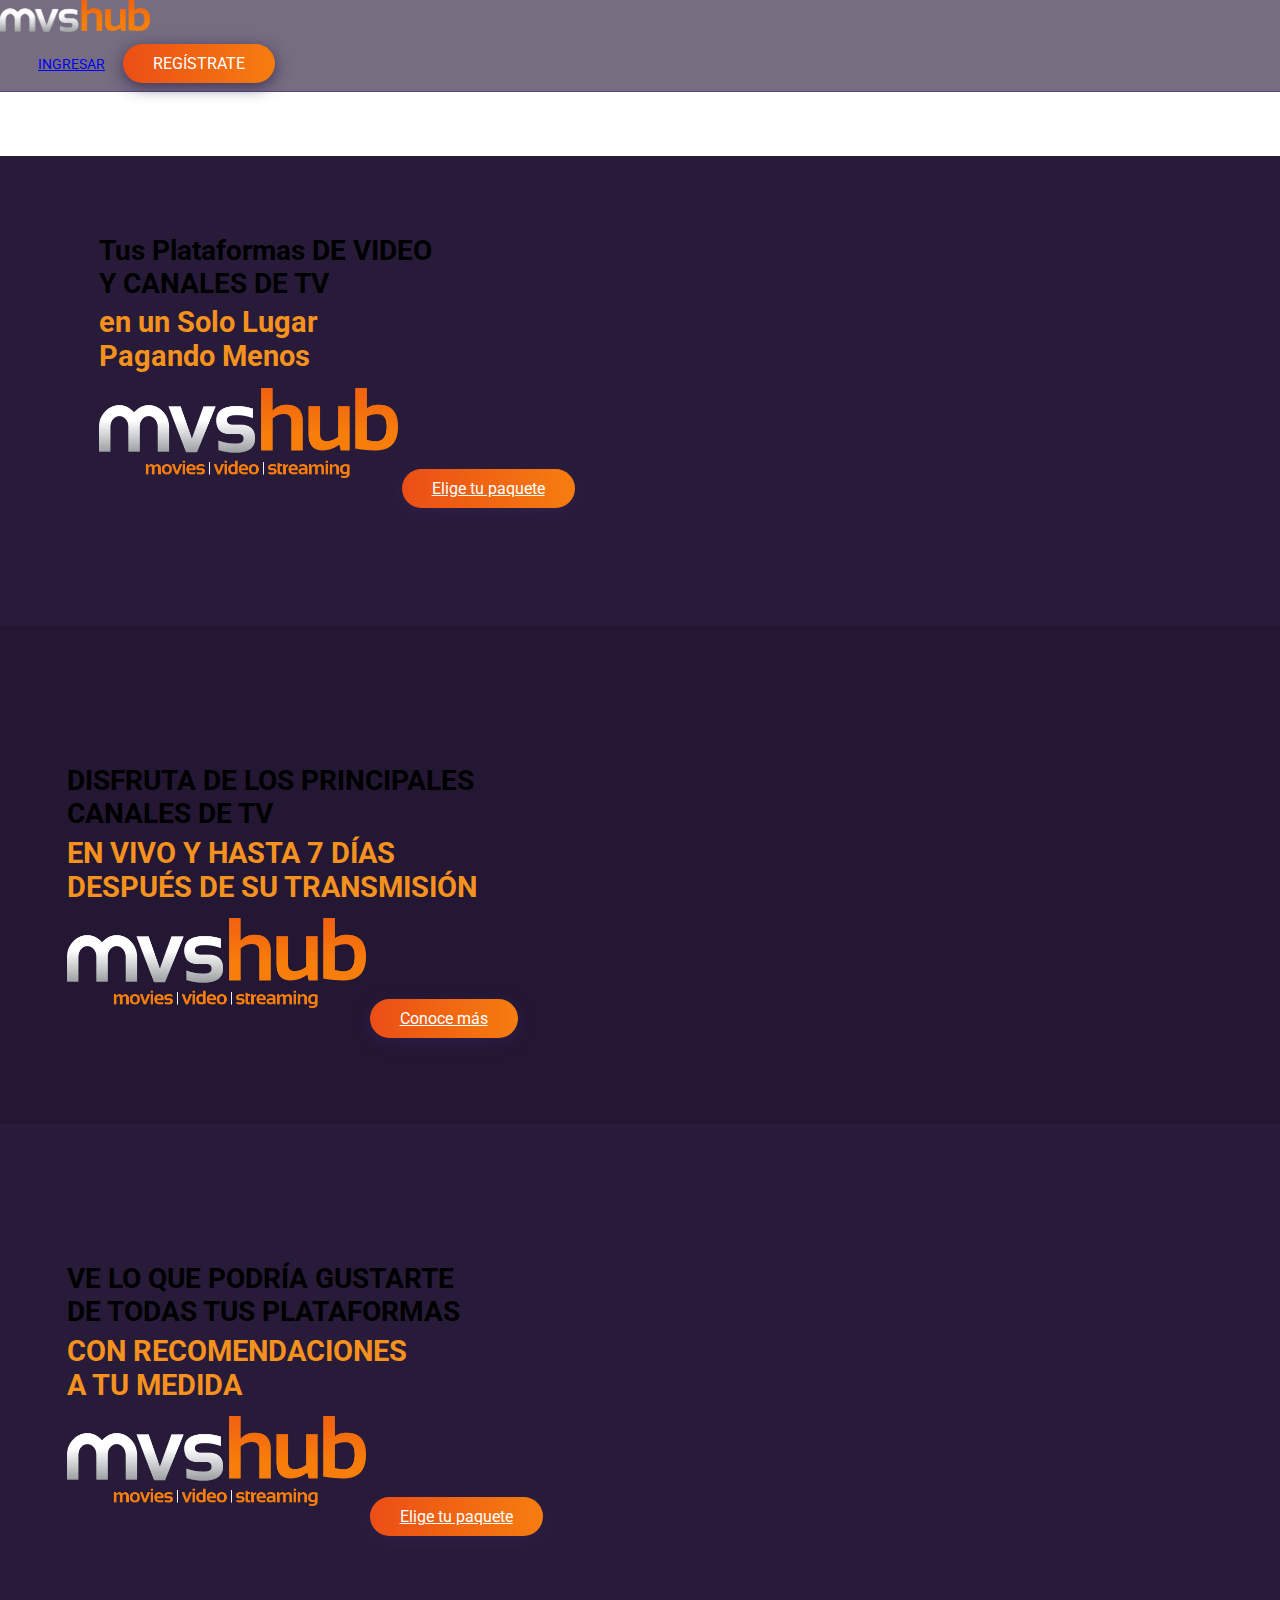
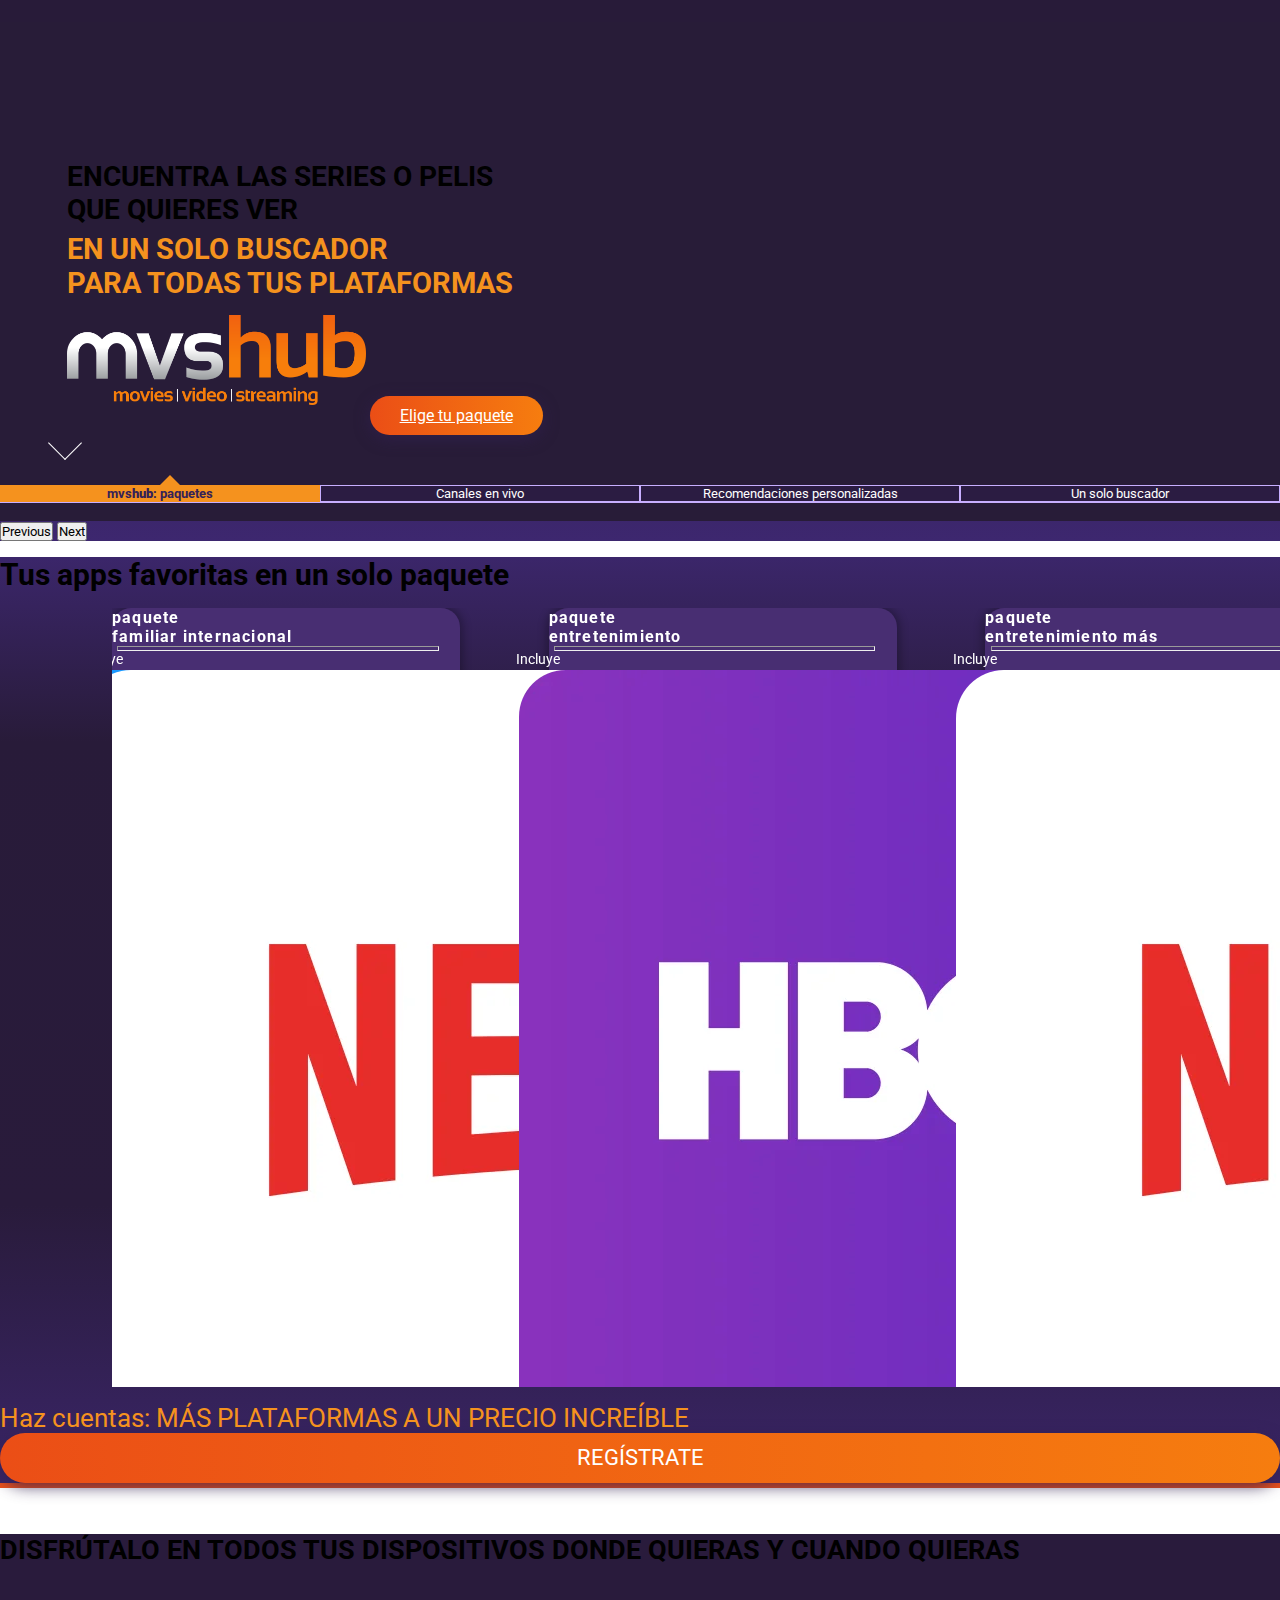
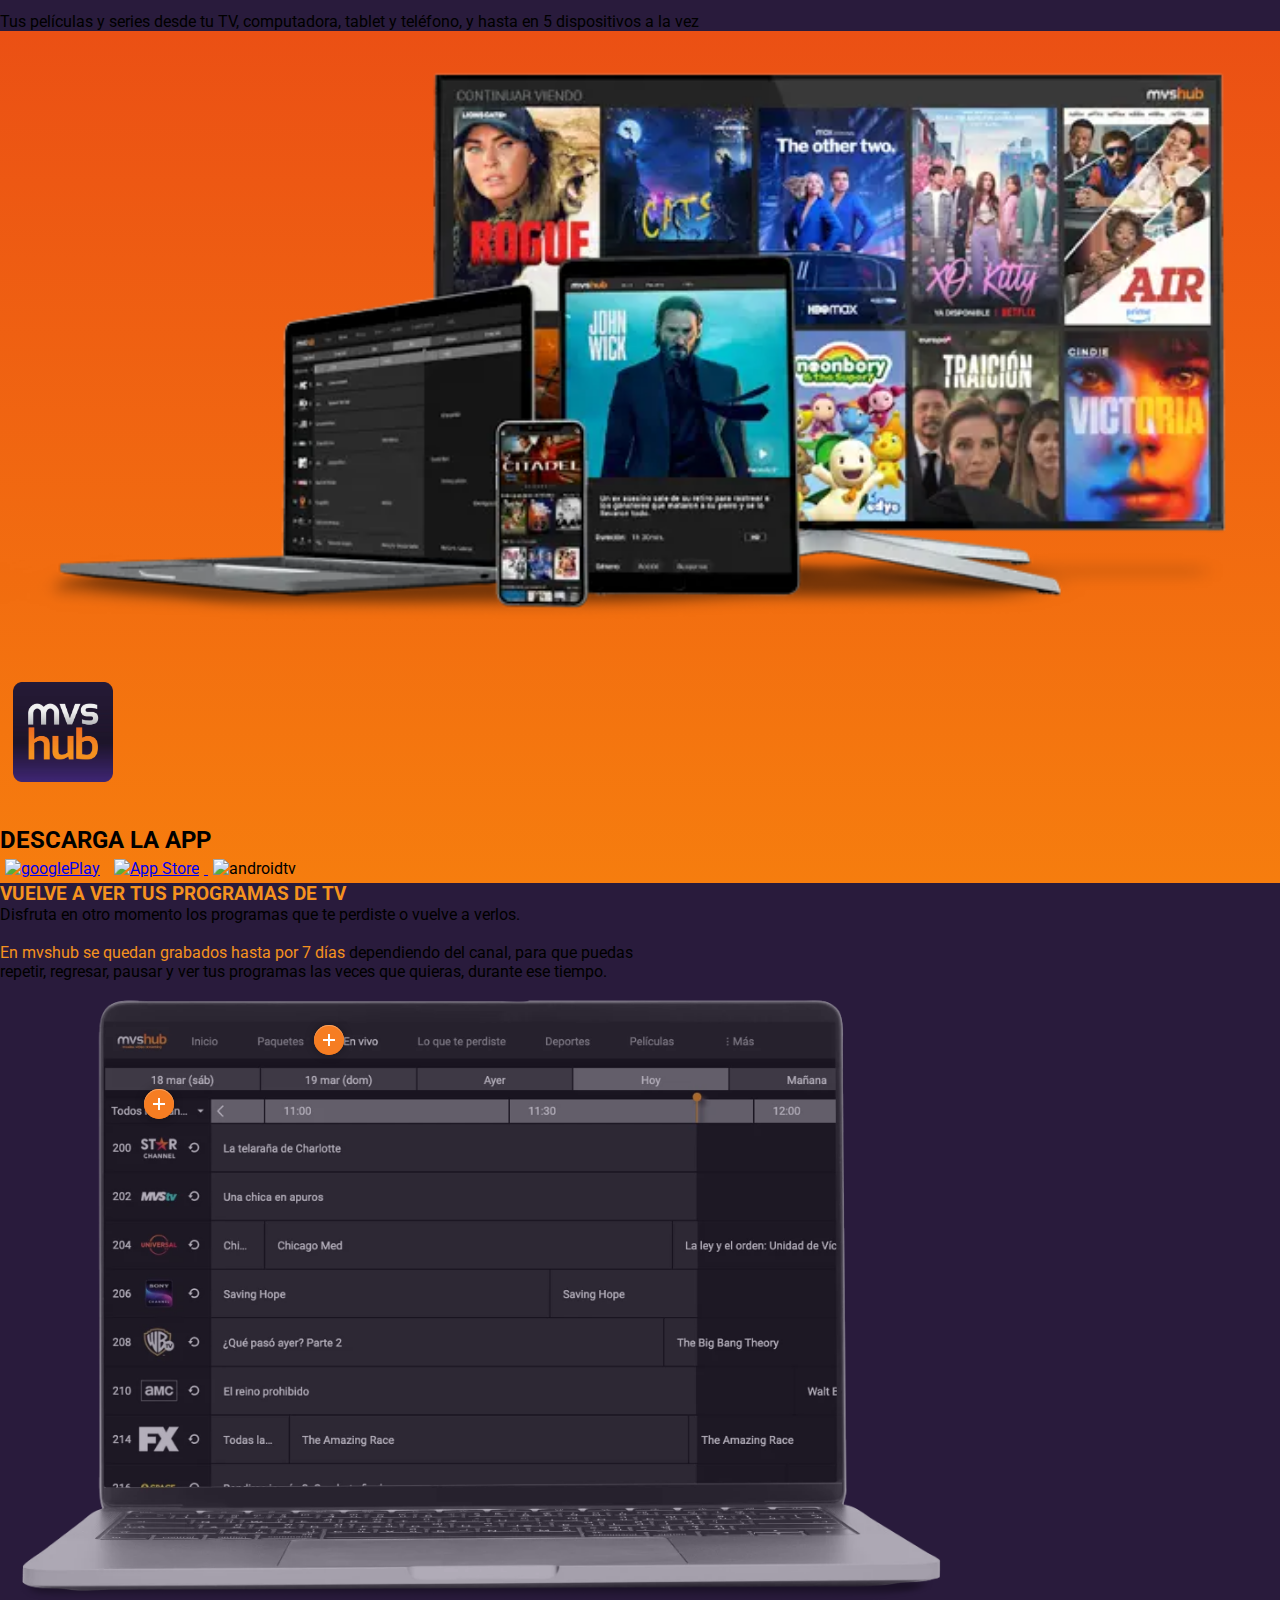
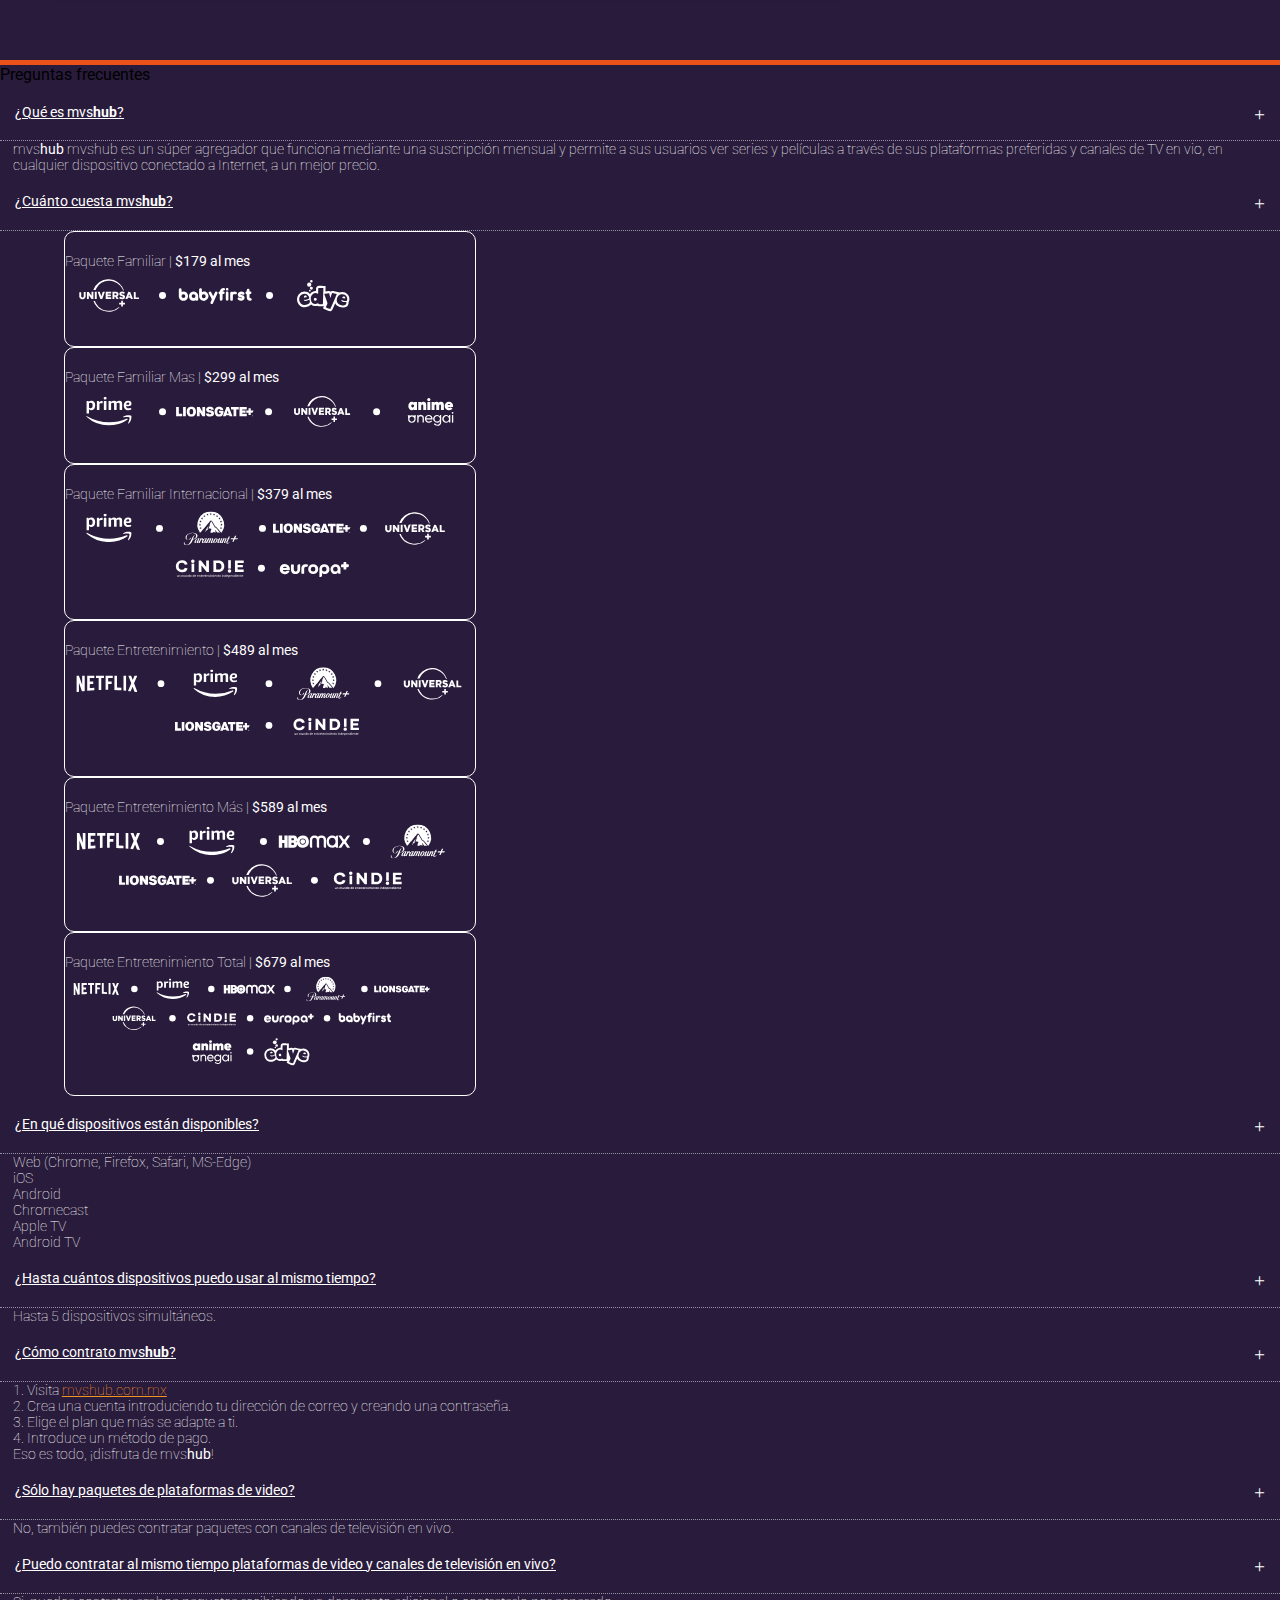
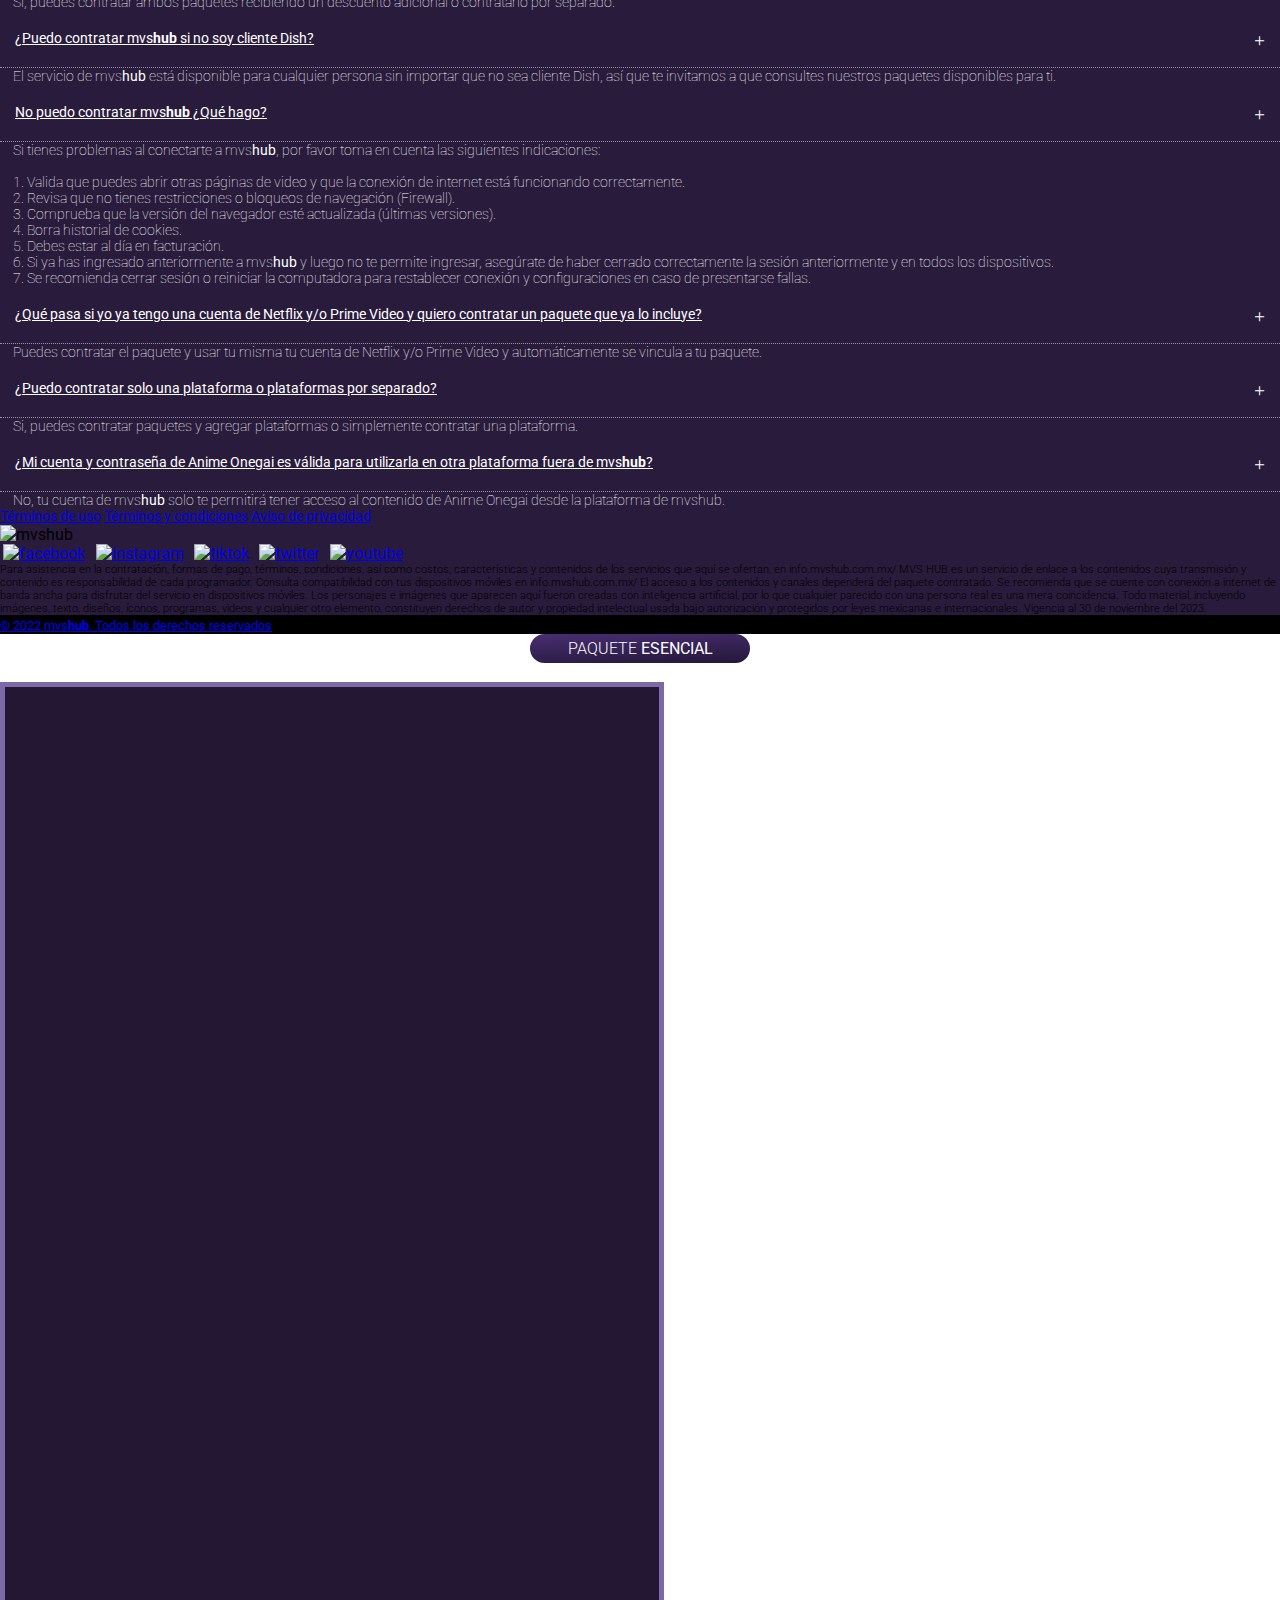
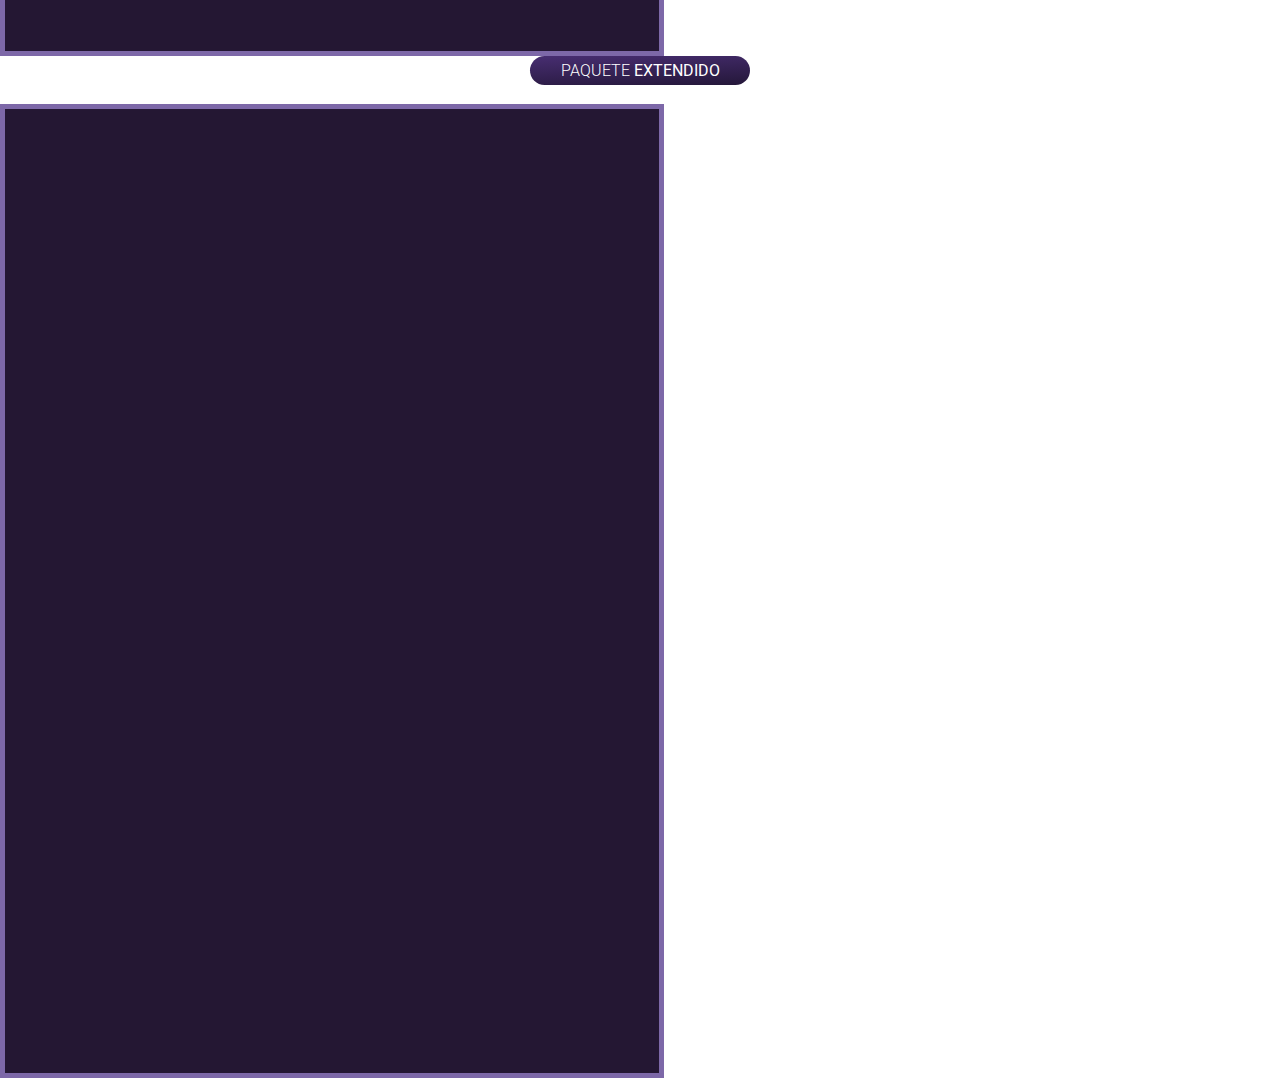
==== index.html @ 90e8452f "Primer commit" ====
<!doctype html>
<html lang="es">
<head>
  <!-- Google Tag Manager -->
  <script>(function (w, d, s, l, i) {
      w[l] = w[l] || []; w[l].push({
        'gtm.start':
          new Date().getTime(), event: 'gtm.js'
      }); var f = d.getElementsByTagName(s)[0],
        j = d.createElement(s), dl = l != 'dataLayer' ? '&l=' + l : ''; j.async = true; j.src =
          'https://www.googletagmanager.com/gtm.js?id=' + i + dl; f.parentNode.insertBefore(j, f);
    })(window, document, 'script', 'dataLayer', 'GTM-K85PSC9');</script>
  <!-- End Google Tag Manager -->
  <meta charset="utf-8">
  <meta http-equiv="X-UA-Compatible" content="IE=edge">
  <meta name="viewport" content="width=device-width, initial-scale=1">
  <meta name="facebook-domain-verification" content="vmux1xwpze7gvfzui7v46auhh6e918" />
  <title>mvshub - movies | video | streaming</title>
  <link rel="shortcut icon" type="image/png"
    href="https://d58ohtx80p2sd.cloudfront.net/mvshub/favicoicon/favicon.png" />
  <meta name="description" content="MVS Hub">
  <meta name="author" content="MVS Hub">
  <link href="https://cdn.jsdelivr.net/npm/bootstrap@5.1.3/dist/css/bootstrap.min.css" rel="stylesheet"
    integrity="sha384-1BmE4kWBq78iYhFldvKuhfTAU6auU8tT94WrHftjDbrCEXSU1oBoqyl2QvZ6jIW3" crossorigin="anonymous">
  <link rel="stylesheet" href="styles.css">
  <link rel="stylesheet" href="owl.carousel.min.css">
  <link rel="stylesheet" href="https://cdnjs.cloudflare.com/ajax/libs/ionicons/4.5.6/css/ionicons.min.css">
  <!-- <link rel="stylesheet" href="https://d58ohtx80p2sd.cloudfront.net/landing_mvshub_test/styles.css"> -->
  <script src="https://ajax.googleapis.com/ajax/libs/jquery/3.6.0/jquery.min.js"></script>


</head>

<body>
  <!-- Google Tag   Manager (noscript) -->
  <noscript>
    <iframe src=https://www.googletagmanager.com/ns.html?id=GTM-K85PSC9 height="0" width="0"
      style="display:none;visibility:hidden"></iframe>
  </noscript>
  <!-- End Google Tag Manager (noscript) -->

  <header>
    <nav class="navbar fixed-top nav-header">
      <div class="px-4">
        <a href="#"><img src="assets/images/logos/mvs.webp" alt="logo mvs hub" width="150px" height="auto"></a>
      </div>
      <div class="btns-header">

        <ul>
          <li>
            <a class="text-decoration-none text-white link-ingresar " href="https://www.mvshub.com.mx/#spa/login"
              target="_blank" id="BtnIngTopMenu">INGRESAR</a>
          </li>
          <li>
            <a href="https://micuenta.mvshub.com.mx/registro" target="_blank"><button type="button"
                class="btn rounded-pill text-white btn-subscribe" id="BtnSuscTopMenu" aria-label="registro">REGÍSTRATE</button></a>
          </li>
        </ul>

      </div>
    </nav>
  </header>



  <section class="first-carousel">

    <div id="carousel1-indicators" class="carousel slide" data-ride="carousel">
      <div class="carousel-inner slide1">
        <div class="carousel-item  active">
          <div class="col-md-12 carousel-item1">
            <img src="assets/images/slider/mobile/slider_hero_360x400_collage.webp" alt="slide1"
              class="backSlide1-mobile" style="width: 100%; height: 100%">
            <div class="col-md-6 d-flex flex-column item1 item1ab">
              <h3 class="text-uppercase text-white">Tus Plataformas DE VIDEO <br /> Y CANALES DE TV</h3>
              <h1 class="text-uppercase fw-bold text-orange"> en un Solo Lugar <br /> Pagando Menos</h1>
              <img src="assets/images/logos/main_logo_mvshub-_1_.webp" alt="mvshub">
              <a href="#Paquetes" class="col-md-5 mb-5 mt-4 btn rounded-pill text-uppercase text-white btn-subscribe">
                Elige tu paquete
              </a>




            </div>
          </div>
        </div>

        <div class="carousel-item">
          <div class="col-md-12 carousel-item2">
            <img src="assets/images/slider/mobile/m02.webp" alt="slide2" class="backSlide1-mobile"
              style="width: 100%; height: 100%">
            <div class="col-md-6 d-flex flex-column item1 item1a">
              <h3 class="text-uppercase text-white">DISFRUTA DE LOS PRINCIPALES <br /> CANALES DE TV</h3>
              <h1 class="text-uppercase fw-bold text-orange">EN VIVO Y HASTA 7 DÍAS <br> DESPUÉS DE SU TRANSMISIÓN</h1>
              <img src="assets/images/logos/main_logo_mvshub-_1_.webp" alt="mvshub">
              <a href="#recording" class="col-md-5 mb-5 mt-4 btn rounded-pill text-uppercase text-white btn-subscribe">
                Conoce más
              </a>

            </div>
          </div>
        </div>

        <div class="carousel-item">
          <div class="col-md-12 carousel-item3">
            <img src="assets/images/slider/mobile/425x470_herolanding_RECOMENDA.webp" alt="slide3"
              class="backSlide1-mobile" style="width: 100%; height: 100%">
            <div class="col-md-6 d-flex flex-column item1 item1a">
              <h3 class="text-uppercase text-white">VE LO QUE PODRÍA GUSTARTE <br /> DE TODAS TUS PLATAFORMAS</h3>
              <h1 class="text-uppercase fw-bold text-orange">CON RECOMENDACIONES <br /> A TU MEDIDA</h1>
              <img src="assets/images/logos/main_logo_mvshub-_1_.webp" alt="mvs hub">
              <a href="#Paquetes" class="col-md-5 mb-5 mt-4 btn rounded-pill text-uppercase text-white btn-subscribe">
                Elige tu paquete
              </a>

            </div>
          </div>
        </div>

        <div class="carousel-item">
          <div class="col-md-12 carousel-item4">
            <img src="assets/images/slider/mobile/425x470_herolanding_BUSQUEDA.webp" alt="slide4"
              class="backSlide1-mobile" style="width: 100%; height: 100%">
            <div class="col-md-6 d-flex flex-column item1 item1a">
              <h3 class="text-uppercase text-white">ENCUENTRA LAS SERIES O PELIS <br /> QUE QUIERES VER</h3>
              <h1 class="text-uppercase fw-bold text-orange">EN UN SOLO BUSCADOR <br /> PARA TODAS TUS PLATAFORMAS</h1>
              <img src="assets/images/logos/main_logo_mvshub-_1_.webp" alt="mvshub">
              <a href="#Paquetes" class="col-md-5 mb-5 mt-4 btn rounded-pill text-uppercase text-white btn-subscribe">
                Elige tu paquete
              </a>

            </div>
          </div>
        </div>
      </div>




    </div>

    <div class="CarMov d-block d-sm-none">
      <button class="carousel-control-prev control-collapse" type="button" data-bs-target="#carousel1-indicators"
        data-bs-slide="prev" aria-label="previous">
        <span class="carousel-control-prev-icon" aria-hidden="true"></span>
        <span class="visually-hidden">Previous</span>
      </button>
      <button class="carousel-control-next control-collapse" type="button" data-bs-target="#carousel1-indicators"
        data-bs-slide="next" aria-label="next">
        <span class="carousel-control-next-icon" aria-hidden="true"></span>
        <span class="visually-hidden">Next</span>
      </button>
    </div>



    <!--
  <div class="carousel1-indicators">
      <div class="carousel1-indicator">
        <button  data-bs-target="#carousel1-indicators" data-bs-slide-to="0" class="active ">

        </button>
        <button data-bs-target="#carousel1-indicators" data-bs-slide-to="1"></button>
        <button data-bs-target="#carousel1-indicators" data-bs-slide-to="2"></button>
        <button data-bs-target="#carousel1-indicators" data-bs-slide-to="3"></button>
      </div>
    </div>
  
-->



    <div class="thumbnails">

      <button type="button" data-bs-target="#carousel1-indicators" data-bs-slide-to="0" class=" btn1 active "
        aria-current="true" aria-label="Slide 1">

        <p class="d-block mt-3 ">mvs<b>hub</b>: paquetes</p>
      </button>
      <button type="button" data-bs-target="#carousel1-indicators" data-bs-slide-to="1" aria-label="Slide 2"
        class="btn2">

        <p class="d-block mt-3 ">Canales en vivo</p>
      </button>
      <button type="button" data-bs-target="#carousel1-indicators" data-bs-slide-to="2" aria-label="Slide 3"
        class="btn3">

        <p class="d-block mt-3 ">Recomendaciones personalizadas</p>
      </button>
      <button type="button" data-bs-target="#carousel1-indicators" data-bs-slide-to="3" aria-label="Slide 4"
        class="btn4">

        <p class="d-block mt-3 ">Un solo buscador</p>
      </button>
    </div>



  </section>

  <section id="section05" class="flecha">
    <a href="#Paquetes"><span></span></a>
  </section>

  <section class="row-1">

    <span id="Paquetes"></span>
    <div class="col-md-12 row-info d-flex justify-content-center">

      <h1 class="text-center text-white p-4 text-uppercase text-row-1">Tus apps favoritas en un solo paquete</h1>

    </div>

    <div id="row1-indicators" class="carousel slide" data-bs-ride="carousel" data-bs-interval="false">

      <!--aquí van las flechas-->



      <!--terminan las flechas-->


      <div class="carousel-inner ftco-section">
        <div class="carousel-item  active mb-5">
          <div class="cards-wrapper featured-carousel owl-carousel">
            <!-- Paquete familiar-->
            <!--  <div class="work mx-3">
              <div class="card card-pack">
                <h4 class="text-uppercase px-4 mb-0 fw-light pt-3">paquete</h4>
                <h4 class="text-uppercase px-4 fw-bold">familiar</h4>
                
                  <div class="card-body">
                    <hr class="mt-1">
                    <div class="card-platforms  boxheight">
                      <p class="d-flex justify-content-center fst-italic fw-normal m-1 mt-4">Incluye</p>
                      <div class=" platform d-flex flex-wrap col-12 justify-content-center">
                        <img class="col-5" src="https://d58ohtx80p2sd.cloudfront.net/landing_mvshub_test/assets/logos/paramount.svg">
                        <img class="col-5" src="https://d58ohtx80p2sd.cloudfront.net/landing_mvshub_test/assets/logos/universal_plus.svg" alt="universal">
                        <img class="col-5" src="https://d58ohtx80p2sd.cloudfront.net/landing_mvshub_test/assets/logos/babyfirts.svg" alt="baby firts">
                        <img class="col-5" src="https://d58ohtx80p2sd.cloudfront.net/landing_mvshub_test/assets/logos/edye.svg" alt="edye">
                        </div>
                    </div>
                  </div>
  
                  
                  <div class="flex-container">
                   <div class="flex-items">
                      /*Precio mercado*/
                        <div class="card-title">
                         <h6>PRECIO <br> PAQUETE</h6>
                       </div>
                   </div>
                   <div class="flex-items">
                   /*Precio paquete*/ 
                     <div class="card-titlePp">                    
                         <h1 class="mb-0"> 
                           <span class="signo">$</span>179</span>
                          </h1>                       
                     </div>
                   </div>
                   <div class="flex-items">
                    /* Precio total */ 
                     <div class="card-titlePt text-center">
                         <span class="mens"> AL MES</span> 
                     </div>
                   </div>
                </div>
                <div class="d-flex justify-content-center separado">
                  <p>PRECIO POR SEPARADO <del>$372</del> AL MES</p>
                </div>

                <div class="d-flex justify-content-center align-items-center orange-band p-1">
                  <p class="mb-0">AHORRO TOTAL | $193 AL MES</p>
                </div>
  
             /*Collapse*/
               <div class="flex-container pglobal accordion accordion-flush text-white" id="accordion-price">
                <div class="flex-items mt-3" style="width: 100%;">
                  <div class="card-titlePp text-center">
                      <a class="btn text-white lh-1 d-flex justify-content-around align-items-center accordion-btn collapsed" data-bs-toggle="collapse" href="#collapseFamiliar" role="button" aria-expanded="false" aria-controls="collapseFamiliar">
                        <img src="https://d58ohtx80p2sd.cloudfront.net/landing_mvshub_test/assets/icons/mas-tv.svg" alt="más tv">
                        <h6>Agrega TV Streaming <br>
                          a un precio especial</h6>
                      </a>
                  </div>
                /*Paquete Esencial*/ 
                  <div class="collapse" id="collapseFamiliar">
                    <div class="px-4">
                      <div class="add-esencial mt-4">
                        <h6>PAQUETE ESENCIAL<br>
                          <span>INCLUYE 78 CANALES EN STREAMING</span>
                        </h6>
                      </div>
                      <div class="d-flex justify-content-around mt-4">
                        <div class="regular-price text-center">
                          <h6>PRECIO REGULAR</h6>
                          <span><del>$239</del></span>
                        </div>
                        <div class="price-regular d-flex flex-column">
                          <div class="d-flex align-items-baseline price-bottom">
                            <span class="signo">$</span> 
                            <h6 class="price-regular mb-0">189</h6>
                          </div>
                          <div class=" d-flex justify-content-end">
                            <p>AL MES</p>
                          </div>
                        </div>
                      </div>
                      <hr>
                      <div class="d-flex justify-content-around mt-4">
                        <div class="text-center">
                          <h6>PAQUETE FAMILIAR <br>
                             + TV STREAMING</h6>
                        </div>
                        <div class="price-regular d-flex flex-column">
                          <div class="d-flex align-items-baseline price-bottom">
                            <span class="signo">$</span> 
                            <h6 class="price-regular mb-0">368</h6>
                          </div>
                          <div class=" d-flex justify-content-end">
                            <p>AL MES</p>
                          </div>
                        </div>
                      </div>
                      <div>
                      </div>
                    </div>
                    <div class="d-flex justify-content-center align-items-center orange-band mb-4 p-1">
                      <p class="mb-0">AHORRO TOTAL | $243 AL MES</p>
                    </div>
                  </div>
                </div>
             </div>
              </div>

            </div>  -->

            <!-- Paquete familiar Más-->
            <!--  <div class="work mx-3">
              <div class="card card-pack">
                <h4 class="text-uppercase px-4 mb-0 fw-light pt-3" >paquete</h4>
                <h4 class="text-uppercase px-4 fw-bold">familiar más</h4>
                
                <div class="card-body">
                  <hr class="mt-1">
                  <div class="card-platforms d-flex flex-column justify-content-start boxheight">
                    <p class="d-flex justify-content-center fst-italic fw-normal m-1 mt-4">Incluye</p>
                    <div class=" platform d-flex flex-wrap ms-4 col-12">
                      <img class="col-5" src="https://d58ohtx80p2sd.cloudfront.net/landing_mvshub_test/assets/logos/prime_video.svg" alt="amazon prime">
                      <img class="col-5" src="https://d58ohtx80p2sd.cloudfront.net/landing_mvshub_test/assets/logos/paramount.svg" alt="paramount plus">
                      <img class="col-5" src="https://d58ohtx80p2sd.cloudfront.net/landing_mvshub_test/assets/logos/lionsgate.svg" alt="lionsgate">
                      <img class="col-5" src="https://d58ohtx80p2sd.cloudfront.net/landing_mvshub_test/assets/logos/universal_plus.svg" alt="universal">
                      <img class="col-5" src="https://d58ohtx80p2sd.cloudfront.net/landing_mvshub_test/assets/logos/anime_anegai.svg" alt="anime anegai">
                      </div>
                  </div>
                </div>
  
                <div class="flex-container">
                  <div class="flex-items">
                      /*Precio mercado*/ 
                       <div class="card-title">
                        <h6>PRECIO <br> PAQUETE</h6>
                      </div>
                  </div>
                  <div class="flex-items">
                  /*Precio paquete*/ 
                    <div class="card-titlePp">                    
                        <h1 class="mb-0"> 
                          <span class="signo">$</span>299</span>
                         </h1>                       
                    </div>
                  </div>
                  <div class="flex-items">
                   /*Precio total*/
                    <div class="card-titlePt text-center">
                        <span class="mens"> AL MES</span> 
                    </div>
                  </div>
               </div>
               <div class="d-flex justify-content-center separado">
                 <p>PRECIO POR SEPARADO <del>$501</del> AL MES</p>
               </div>  

               <div class="d-flex justify-content-center align-items-center orange-band p-1">
                <p class="mb-0">AHORRO TOTAL | $202 AL MES</p>
              </div>
 
            /*Collapse*/
             <div class="flex-container pglobal accordion accordion-flush text-white" id="accordion-price">
              <div class="flex-items mt-3" style="width: 100%;">
                <div class="card-titlePp text-center">
                    <a class="btn text-white lh-1 d-flex justify-content-around align-items-center accordion-btn collapsed" data-bs-toggle="collapse" href="#collapseFamiliarMas" role="button" aria-expanded="false" aria-controls="collapseFamiliarMas">
                      <img src="https://d58ohtx80p2sd.cloudfront.net/landing_mvshub_test/assets/icons/mas-tv.svg" alt="más tv">
                      <h6>Agrega TV Streaming <br>
                        a un precio especial</h6>
                    </a>
                </div>
               /*Paquete Esencial*/ 
                <div class="collapse" id="collapseFamiliarMas">
                  <div class="px-4">
                    <div class="add-esencial mt-4">
                      <h6>PAQUETE ESENCIAL<br>
                        <span>INCLUYE 78 CANALES EN STREAMING</span>
                      </h6>
                    </div>
                    <div class="d-flex justify-content-around mt-4">
                      <div class="regular-price text-center">
                        <h6>PRECIO REGULAR</h6>
                        <span><del>$239</del></span>
                      </div>
                      <div class="price-regular d-flex flex-column">
                        <div class="d-flex align-items-baseline price-bottom">
                          <span class="signo">$</span> 
                          <h6 class="price-regular mb-0">189</h6>
                        </div>
                        <div class=" d-flex justify-content-end">
                          <p>AL MES</p>
                        </div>
                      </div>
                    </div>
                    <hr>
                    <div class="d-flex justify-content-around mt-4">
                      <div class="text-center">
                        <h6>PAQUETE <br> FAMILIAR MÁS<br>
                           + TV STREAMING</h6>
                      </div>
                      <div class="price-regular d-flex flex-column">
                        <div class="d-flex align-items-baseline price-bottom">
                          <span class="signo">$</span> 
                          <h6 class="price-regular mb-0">488</h6>
                        </div>
                        <div class=" d-flex justify-content-end">
                          <p>AL MES</p>
                        </div>
                      </div>
                    </div>
                    <div>
                    </div>
                  </div>
                  <div class="d-flex justify-content-center align-items-center orange-band mb-4 p-1">
                    <p class="mb-0">AHORRO TOTAL | $252 AL MES</p>
                  </div>
                </div>
              </div>
           </div>
              </div>

             </div>  -->

            <!-- Paquete familiar Internacional-->
            <div class="work mx-3">
              <div class="card card-pack">
                <h4 class="text-uppercase px-4 mb-0 fw-light pt-3">paquete</h4>
                <h4 class="text-uppercase px-4 fw-bold">familiar internacional</h4>

                <div class="card-body">
                  <hr class="mt-1">
                  <div class="card-platforms d-flex flex-column justify-content-start boxheight">
                    <p class="d-flex justify-content-center fst-italic fw-normal m-1 mt-4">Incluye</p>
                    <div class=" platform d-flex flex-wrap justify-content-center col-12">
                      <img class="col-5" src="assets/images/logos/plataformas/prime_video.webp" alt="amazon prime">
                      <img class="col-5" src="assets/images/logos/plataformas/paramount.webp" alt="paramount plus">
                      <img class="col-5" src="assets/images/logos/plataformas/lionsgate.webp" alt="lionsgate">
                      <img class="col-5" src="assets/images/logos/plataformas/universal_plus.webp" alt="universal">
                      <img class="col-5" src="assets/images/logos/plataformas/cindie.webp" alt="cindie">
                      <img class="col-5" src="assets/images/logos/plataformas/europa_mas.webp" alt="europa plus">
                    </div>
                  </div>
                </div>

                <div class="flex-container">
                  <div class="flex-items">
                    <!--Precio mercado -->
                    <div class="card-title">
                      <h6>PRECIO <br> PAQUETE</h6>
                    </div>
                  </div>
                  <div class="flex-items">
                    <!--Precio paquete -->
                    <div class="card-titlePp">
                      <h1 class="mb-0">
                        <span class="signo">$</span>379</span>
                      </h1>
                    </div>
                  </div>
                  <div class="flex-items">
                    <!--Precio total -->
                    <div class="card-titlePt text-center">
                      <span class="mens"> AL MES</span>
                    </div>
                  </div>
                </div>
                <div class="d-flex justify-content-center separado">
                  <p>PRECIO POR SEPARADO <del>$570</del> AL MES</p>
                </div>

                <div class="d-flex justify-content-center align-items-center orange-band p-1">
                  <p class="mb-0">AHORRO TOTAL | $191 AL MES</p>
                </div>

                <!--Collapse-->
                <div class="flex-container pglobal accordion accordion-flush text-white" id="accordion-price">
                  <div class="flex-items mt-3" style="width: 100%;">
                    <div class="card-titlePp text-center">
                      <a class="btn text-white lh-1 d-flex justify-content-around align-items-center accordion-btn collapsed"
                        data-bs-toggle="collapse" href="#collapseFamiliarInter" role="button" aria-expanded="false"
                        aria-controls="collapseFamiliarInter" aria-label="collapse-1">
                        <img class="mastv" src="assets/images/icons/mas-tv.webp" alt="más tv">
                        <h6>Agrega TV Streaming <br>
                          a un precio especial</h6>
                      </a>
                    </div>
                    <!--Paquete Esencial-->
                    <div class="collapse" id="collapseFamiliarInter">
                      <div class="px-4">
                        <div class="add-esencial mt-4">
                          <h6>PAQUETE ESENCIAL<br>
                            <span>INCLUYE 78 CANALES EN STREAMING</span>
                          </h6>
                        </div>
                        <div class="d-flex justify-content-around mt-4">
                          <div class="regular-price text-center">
                            <h6>PRECIO REGULAR</h6>
                            <span><del>$239</del></span>
                          </div>
                          <div class="price-regular d-flex flex-column">
                            <div class="d-flex align-items-baseline price-bottom">
                              <span class="signo">$</span>
                              <h6 class="price-regular mb-0">189</h6>
                            </div>
                            <div class=" d-flex justify-content-end">
                              <p>AL MES</p>
                            </div>
                          </div>
                        </div>
                        <hr>
                        <div class="d-flex justify-content-around mt-4">
                          <div class="text-center">
                            <h6>PAQUETE FAMILIAR <br> INTERNACIONAL <br>
                              + TV STREAMING</h6>
                          </div>
                          <div class="price-regular d-flex flex-column">
                            <div class="d-flex align-items-baseline price-bottom">
                              <span class="signo">$</span>
                              <h6 class="price-regular mb-0">568</h6>
                            </div>
                            <div class=" d-flex justify-content-end">
                              <p>AL MES</p>
                            </div>
                          </div>
                        </div>
                        <div>
                        </div>
                      </div>
                      <div class="d-flex justify-content-center align-items-center orange-band mb-4 p-1">
                        <p class="mb-0">AHORRO TOTAL | $241 AL MES</p>
                      </div>
                    </div>
                  </div>
                </div>
              </div>

            </div>

            <!-- Paquete Entretenimiento-->
            <div class="work mx-3">
              <div class="card card-pack">
                <h4 class="text-uppercase px-4 mb-0 fw-light pt-3">paquete</h4>
                <h4 class="text-uppercase px-4 fw-bold"> entretenimiento</h4>

                <div class="card-body">
                  <hr class="mt-1">
                  <div class="card-platforms d-flex flex-column justify-content-start boxheight">
                    <p class="d-flex justify-content-center fst-italic fw-normal m-1 mt-4">Incluye</p>
                    <div class=" platform d-flex flex-wrap justify-content-center col-12">
                      <img class="col-5" src="assets/images/logos/plataformas/netflix.webp" alt="netflix">
                      <img class="col-5" src="assets/images/logos/plataformas/prime_video.webp" alt="amazon prime">
                      <img class="col-5" src="assets/images/logos/plataformas/paramount.webp" alt="paramount plus">
                      <img class="col-5" src="assets/images/logos/plataformas/universal_plus.webp" alt="universal">
                      <img class="col-5" src="assets/images/logos/plataformas/lionsgate.webp" alt="lionsgate">
                      <img class="col-5" src="assets/images/logos/plataformas/cindie.webp" alt="cindie">
                    </div>
                  </div>
                </div>

                <div class="flex-container">
                  <div class="flex-items">
                    <!--Precio mercado -->
                    <div class="card-title">
                      <h6>PRECIO <br> PAQUETE</h6>
                    </div>
                  </div>
                  <div class="flex-items">
                    <!--Precio paquete -->
                    <div class="card-titlePp">
                      <h1 class="mb-0">
                        <span class="signo">$</span>489</span>
                      </h1>
                    </div>
                  </div>
                  <div class="flex-items">
                    <!--Precio total -->
                    <div class="card-titlePt text-center">
                      <span class="mens"> AL MES</span>
                    </div>
                  </div>
                </div>
                <div class="d-flex justify-content-center separado">
                  <p>PRECIO POR SEPARADO <del>$714</del> AL MES</p>
                </div>

                <div class="d-flex justify-content-center align-items-center orange-band p-1">
                  <p class="mb-0">AHORRO TOTAL | $225 AL MES</p>
                </div>

                <!--Collapse-->
                <div class="flex-container pglobal accordion accordion-flush text-white" id="accordion-price">
                  <div class="flex-items mt-3" style="width: 100%;">
                    <div class="card-titlePp text-center">
                      <a class="btn text-white lh-1 d-flex justify-content-around align-items-center accordion-btn collapsed"
                        data-bs-toggle="collapse" href="#collapseEntretenimiento" role="button" aria-expanded="false"
                        aria-controls="collapseEntretenimiento" aria-label="collapse-2">
                        <img class="mastv" src="assets/images/icons/mas-tv.webp" alt="más tv">
                        <h6>Agrega TV Streaming <br>
                          a un precio especial</h6>
                      </a>
                    </div>
                    <!--Paquete Esencial-->
                    <div class="collapse" id="collapseEntretenimiento">
                      <div class="px-4">
                        <div class="add-esencial mt-4">
                          <h6>PAQUETE ESENCIAL<br>
                            <span>INCLUYE 78 CANALES EN STREAMING</span>
                          </h6>
                        </div>
                        <div class="d-flex justify-content-around mt-4">
                          <div class="regular-price text-center">
                            <h6>PRECIO REGULAR</h6>
                            <span><del>$239</del></span>
                          </div>
                          <div class="price-regular d-flex flex-column">
                            <div class="d-flex align-items-baseline price-bottom">
                              <span class="signo">$</span>
                              <h6 class="price-regular mb-0">189</h6>
                            </div>
                            <div class=" d-flex justify-content-end">
                              <p>AL MES</p>
                            </div>
                          </div>
                        </div>
                        <hr>
                        <div class="d-flex justify-content-around mt-4">
                          <div class="text-center">
                            <h6>PAQUETE <br> ENTRETENIMIENTO <br>
                              + TV STREAMING</h6>
                          </div>
                          <div class="price-regular d-flex flex-column">
                            <div class="d-flex align-items-baseline price-bottom">
                              <span class="signo">$</span>
                              <h6 class="price-regular mb-0">678</h6>
                            </div>
                            <div class=" d-flex justify-content-end">
                              <p>AL MES</p>
                            </div>
                          </div>
                        </div>
                        <div>
                        </div>
                      </div>
                      <div class="d-flex justify-content-center align-items-center orange-band mb-4 p-1">
                        <p class="mb-0">AHORRO TOTAL | $275 AL MES</p>
                      </div>
                    </div>
                  </div>
                </div>
              </div>

            </div>

            <!-- Paquete Entretenimiento Más-->
            <div class="work mx-3">
              <div class="card card-pack">
                <h4 class="text-uppercase px-4 mb-0 fw-light pt-3">paquete</h4>
                <h4 class="text-uppercase px-4 fw-bold">entretenimiento más</h4>

                <div class="card-body">
                  <hr class="mt-1">
                  <div class="card-platforms d-flex flex-column justify-content-start boxheight">
                    <p class="d-flex justify-content-center fst-italic fw-normal m-1 mt-4">Incluye</p>
                    <div class=" platform d-flex flex-wrap col-12">
                      <img class="col-4" src="assets/images/logos/plataformas/hbomax.webp" alt="hbo max">
                      <img class="col-4" src="assets/images/logos/plataformas/netflix.webp" alt="netflix">
                      <img class="col-4" src="assets/images/logos/plataformas/prime_video.webp" alt="amazon prime">
                      <img class="col-4" src="assets/images/logos/plataformas/lionsgate.webp" alt="lionsgate">
                      <img class="col-4" src="assets/images/logos/plataformas/paramount.webp" alt="paramount plus">
                      <img class="col-4" src="assets/images/logos/plataformas/universal_plus.webp" alt="universal">
                      <img class="col-4" src="assets/images/logos/plataformas/cindie.webp" alt="cindie">
                    </div>
                  </div>
                </div>

                <div class="flex-container">
                  <div class="flex-items">
                    <!--Precio mercado -->
                    <div class="card-title">
                      <h6>PRECIO <br> PAQUETE</h6>
                    </div>
                  </div>
                  <div class="flex-items">
                    <!--Precio paquete -->
                    <div class="card-titlePp">
                      <h1 class="mb-0">
                        <span class="signo">$</span>589</span>
                      </h1>
                    </div>
                  </div>
                  <div class="flex-items">
                    <!--Precio total -->
                    <div class="card-titlePt text-center">
                      <span class="mens"> AL MES</span>
                    </div>
                  </div>
                </div>
                <div class="d-flex justify-content-center separado">
                  <p>PRECIO POR SEPARADO <del>$893</del> AL MES</p>
                </div>

                <div class="d-flex justify-content-center align-items-center orange-band p-1">
                  <p class="mb-0">AHORRO TOTAL | $304 AL MES</p>
                </div>

                <!--Collapse-->
                <div class="flex-container pglobal accordion accordion-flush text-white" id="accordion-price">
                  <div class="flex-items mt-3" style="width: 100%;">
                    <div class="card-titlePp text-center">
                      <a class="btn text-white lh-1 d-flex justify-content-around align-items-center accordion-btn collapsed"
                        data-bs-toggle="collapse" href="#collapseEntretenimientoMas" role="button" aria-expanded="false"
                        aria-controls="collapseEntretenimientoMas" aria-label="collapse-3">
                        <img class="mastv" src="assets/images/icons/mas-tv.webp" alt="más tv">
                        <h6>Agrega TV Streaming <br>
                          a un precio especial</h6>
                      </a>
                    </div>
                    <!--Paquete Esencial-->
                    <div class="collapse" id="collapseEntretenimientoMas">
                      <div class="px-4">
                        <div class="add-esencial mt-4">
                          <h6>PAQUETE ESENCIAL<br>
                            <span>INCLUYE 78 CANALES EN STREAMING</span>
                          </h6>
                        </div>
                        <div class="d-flex justify-content-around mt-4">
                          <div class="regular-price text-center">
                            <h6>PRECIO REGULAR</h6>
                            <span><del>$239</del></span>
                          </div>
                          <div class="price-regular d-flex flex-column">
                            <div class="d-flex align-items-baseline price-bottom">
                              <span class="signo">$</span>
                              <h6 class="price-regular mb-0">189</h6>
                            </div>
                            <div class=" d-flex justify-content-end">
                              <p>AL MES</p>
                            </div>
                          </div>
                        </div>
                        <hr>
                        <div class="d-flex justify-content-around mt-4">
                          <div class="text-center">
                            <h6>PAQUETE <br> ENTRETENIMIENTO MÁS <br>
                              + TV STREAMING</h6>
                          </div>
                          <div class="price-regular d-flex flex-column">
                            <div class="d-flex align-items-baseline price-bottom">
                              <span class="signo">$</span>
                              <h6 class="price-regular mb-0">778</h6>
                            </div>
                            <div class=" d-flex justify-content-end">
                              <p>AL MES</p>
                            </div>
                          </div>
                        </div>
                        <div>
                        </div>
                      </div>
                      <div class="d-flex justify-content-center align-items-center orange-band mb-4 p-1">
                        <p class="mb-0">AHORRO TOTAL | $354 AL MES</p>
                      </div>
                    </div>
                  </div>
                </div>
              </div>

            </div>

            <!-- Paquete Entretenimiento Total-->
            <div class="work mx-3">
              <div class="card card-pack">
                <h4 class="text-uppercase px-4 mb-0 fw-light pt-3">paquete</h4>
                <h4 class="text-uppercase px-4 fw-bold">entretenimiento total</h4>

                <div class="card-body ">
                  <hr class="mt-1">
                  <div class="card-platforms d-flex flex-column justify-content-start boxheight">
                    <p class="d-flex justify-content-center fst-italic fw-normal m-1 mt-4 mb-3">Incluye</p>
                    <div class=" platform d-flex flex-wrap">
                      <img class="col-4" src="assets/images/logos/plataformas/netflix.webp" alt="netflix">
                      <img class="col-4" src="assets/images/logos/plataformas/prime_video.webp" alt="amazon prime">
                      <img class="col-4" src="assets/images/logos/plataformas/hbomax.webp" alt="hbo max">
                      <img class="col-4" src="assets/images/logos/plataformas/paramount.webp" alt="paramount plus">
                      <img class="col-4" src="assets/images/logos/plataformas/lionsgate.webp" alt="lionsgate">
                      <img class="col-4" src="assets/images/logos/plataformas/universal_plus.webp" alt="universal">
                      <img class="col-4" src="assets/images/logos/plataformas/cindie.webp" alt="cindie">
                      <img class="col-4" src="assets/images/logos/plataformas/europa_mas.webp" alt="europa plus">
                      <img class="col-4" src="assets/images/logos/plataformas/babyfirts.webp" alt="baby first">
                      <img class="col-4" src="assets/images/logos/plataformas/anime_anegai.webp" alt="anime anegai">
                      <img class="col-4" src="assets/images/logos/plataformas/edye.webp" alt="edye">
                    </div>
                  </div>
                </div>

                <div class="flex-container">
                  <div class="flex-items">
                    <!--Precio mercado -->
                    <div class="card-title">
                      <h6>PRECIO <br> PAQUETE</h6>
                    </div>
                  </div>
                  <div class="flex-items">
                    <!--Precio paquete -->
                    <div class="card-titlePp">
                      <h1 class="mb-0">
                        <span class="signo">$</span>679</span>
                      </h1>
                    </div>
                  </div>
                  <div class="flex-items">
                    <!--Precio total -->
                    <div class="card-titlePt text-center">
                      <span class="mens"> AL MES</span>
                    </div>
                  </div>
                </div>
                <div class="d-flex justify-content-center separado">
                  <p>PRECIO POR SEPARADO <del>$1,137</del> AL MES</p>
                </div>

                <div class="d-flex justify-content-center align-items-center orange-band p-1">
                  <p class="mb-0">AHORRO TOTAL | $458 AL MES</p>
                </div>

                <!--Collapse-->
                <div class="flex-container pglobal accordion accordion-flush text-white" id="accordion-price">
                  <div class="flex-items mt-3" style="width: 100%;">
                    <div class="card-titlePp text-center">
                      <a class="btn text-white lh-1 d-flex justify-content-around align-items-center accordion-btn collapsed"
                        data-bs-toggle="collapse" href="#collapseEntretenimientoTotal" role="button"
                        aria-expanded="false" aria-controls="collapseEntretenimientoTotal" aria-label="collapse-4">
                        <img class="mastv" src="assets/images/icons/mas-tv.webp" alt="más tv">
                        <h6>Agrega TV Streaming <br>
                          a un precio especial</h6>
                      </a>
                    </div>
                    <!--Paquete Esencial-->
                    <div class="collapse" id="collapseEntretenimientoTotal">
                      <div class="px-4">
                        <div class="add-esencial mt-4">
                          <h6>PAQUETE ESENCIAL<br>
                            <span>INCLUYE 78 CANALES EN STREAMING</span>
                          </h6>
                        </div>
                        <div class="d-flex justify-content-around mt-4">
                          <div class="regular-price text-center">
                            <h6>PRECIO REGULAR</h6>
                            <span><del>$239</del></span>
                          </div>
                          <div class="price-regular d-flex flex-column">
                            <div class="d-flex align-items-baseline price-bottom">
                              <span class="signo">$</span>
                              <h6 class="price-regular mb-0">189</h6>
                            </div>
                            <div class=" d-flex justify-content-end">
                              <p>AL MES</p>
                            </div>
                          </div>
                        </div>
                        <hr>
                        <div class="d-flex justify-content-around mt-4">
                          <div class="text-center">
                            <h6>PAQUETE ENTRETENIMIENTO <br> TOTAL <br>
                              + TV STREAMING</h6>
                          </div>
                          <div class="price-regular d-flex flex-column">
                            <div class="d-flex align-items-baseline price-bottom">
                              <span class="signo">$</span>
                              <h6 class="price-regular mb-0">868</h6>
                            </div>
                            <div class=" d-flex justify-content-end">
                              <p>AL MES</p>
                            </div>
                          </div>
                        </div>
                        <div>
                        </div>
                      </div>
                      <div class="d-flex justify-content-center align-items-center orange-band mb-4 p-1">
                        <p class="mb-0">AHORRO TOTAL | $508 AL MES</p>
                      </div>
                    </div>
                  </div>
                </div>
              </div>

            </div>

            <!-- Paquete Esencial-->
            <div class="work card card-pack card-pack-esencial">
              <h4 class="text-uppercase px-4 mb-1 fw-light pt-3">Paquete </h4>
              <h4 class="text-uppercase px-4 fw-bold">esencial</h4>
              <hr class="mt-1">
              <div class="">
                <div class="card-body">

                  <p class="stream-promo text-left">PAQUETE DE TELEVISIÓN EN STREAMING</p>
                  <p class="stream-promo_desc text-left">
                    Disfruta del <a href="#recording" style="text-decoration: none;"><span style="color: #F6921E;">catch
                        up:</span></a> contenido que puedes ver hasta 7 días después de su transmisión.

                  </p>
                  <p class="stream-promo mt-2 mb-1">Incluye 78 canales para ver en <a href="#recording"
                      style="text-decoration: none;"><span style="color: #F6921E;">catch up</span></a></p>
                </div>

                <div class="scroll-div-packs">
                  <!--Pelis-->
                  <div class="list">
                    <ol class="list-item col-md-12">
                      <li class="col-md-8">
                        <p>Películas</p>
                      </li>
                      <li class="col-md-4">
                        <span style="color: #F6921E;">| 9 canales</span>
                      </li>
                   
                    </ol>
                  </div>

                  <!--Deportes-->
                  <div class="list">
                    <ol class="list-item col-md-12">
                      <li class="col-md-8">
                        <p>Deportes</p>
                      </li>
                      <li class="col-md-4">
                        <span style="color: #F6921E;">| 5 canales</span>
                      </li>
                    </ol>
                  </div>

                  <!--Entretenimiento-->
                  <div class="list">
                    <ol class="list-item col-md-12">
                      <li class="col-md-8">
                        <p>Entretenimiento</p>
                      </li>
                      <li class="col-md-4">
                        <span style="color: #F6921E;">| 15 canales</span>
                      </li>
                      
                    </ol>
                  </div>

                  <!--Estilo de vida-->
                  <div class="list">
                    <ol class="list-item col-md-12">
                      <li class="col-md-8">
                        <p>Estilo de vida</p>
                      </li>
                      <li class="col-md-4">
                        <span style="color: #F6921E;">| 8 canales</span>
                      </li>
                      
                    </ol>
                  </div>

                  <!--Música-->
                  <div class="list">
                    <ol class="list-item col-md-12">
                      <li class="col-md-8">
                        <p>Música</p>
                      </li>
                      <li class="col-md-4">
                        <span style="color: #F6921E;">| 5 canales</span>
                      </li>
                     
                    </ol>
                  </div>

                  <!--Infantil-->
                  <div class="list">
                    <ol class="list-item col-md-12">
                      <li class="col-md-8">
                        <p>Infantil</p>
                      </li>
                      <li class="col-md-4">
                        <span style="color: #F6921E;">| 7 canales</span>
                      </li>
                    
                    </ol>
                  </div>

                  <!--conocimiento-->
                  <div class="list">
                    <ol class="list-item col-md-12">
                      <li class="col-md-8">
                        <p>Conocimiento</p>
                      </li>
                      <li class="col-md-4">
                        <span style="color: #F6921E;">| 4 canales</span>
                      </li>
                    
                    </ol>
                  </div>

                  <!--Noticias-->
                  <div class="list">
                    <ol class="list-item col-md-12">
                      <li class="col-md-8">
                        <p>Noticias</p>
                      </li>
                      <li class="col-md-4">
                        <span style="color: #F6921E;">| 6 canales</span>
                      </li>
                     
                    </ol>
                  </div>

                  <!--Religión-->
                  <div class="list">
                    <ol class="list-item col-md-12">
                      <li class="col-md-8">
                        <p>Religión</p>
                      </li>
                      <li class="col-md-4">
                        <span style="color: #F6921E;">| 4 canales</span>
                      </li>
                      
                    </ol>
                  </div>
                </div>


                <button type="button" class="btnVeCanal m-3" data-bs-toggle="modal" data-bs-target="#exampleModal">
                  Ver canales
                </button>

              </div>

              <div class="card-footer mb-0">
                <div class="flex-container">
                  <div class="flex-items">
                    <!--Precio paquete -->
                    <div class="card-titlePpStre text-center pt-3">

                      <h6>
                        PRECIO TV EN STREAMING
                      </h6>

                      <div class="regular-price">
                        <h1>
                          <span class="signo">$</span>239<span class="mens"> AL MES</span>
                        </h1>

                      </div>
                    </div>
                  </div>

                </div>

              </div>

            </div>

            <!-- Paquete Extendido-->
            <div class="work card card-pack card-pack-esencial">
              <h4 class="text-uppercase px-4 mb-1 fw-light pt-3">Paquete </h4>
              <h4 class="text-uppercase px-4 fw-bold">Extendido</h4>
              <hr class="mt-1">
              <div class="">
                <div class="card-body">

                  <p class="stream-promo text-center">AUMENTA TU ENTRETENIMIENTO <br> EN LIVESTREAMING</p>
                  <p class="stream-promo_ext text-center">
                    <span style="color: #F6921E;">153 canales en vivo </span>para disfrutar hasta 7 días después.

                  </p>
                </div>

                <div class="scroll-div-packs">


                  <!--Entretenimiento-->
                  <div class="list">
                    <ol class="list-item col-md-12">
                      <li class="col-md-7">
                        <p>Entretenimiento</p>
                      </li>
                      <li class="col-md-4">
                        <span style="color: #F6921E;">| 9 canales</span>
                      </li>
                    </ol>
                  </div>


                  <!--Series y Pelis-->
                  <div class="list">
                    <ol class="list-item col-md-12">
                      <li class="col-md-7">
                        <p>Series y Películas</p>
                      </li>
                      <li class="col-md-4">
                        <span style="color: #F6921E;">| 21 canales</span>
                    </ol>
                  </div>


                  <!--Estilo de vida-->
                  <div class="list">
                    <ol class="list-item col-md-12">
                      <li class="col-md-7">
                        <p>Estilo de vida</p>
                      </li>
                      <li class="col-md-4">
                        <span style="color: #F6921E;">| 14 canales</span>
                      </li>
                    </ol>
                  </div>

                  <!--Música-->
                  <div class="list">
                    <ol class="list-item col-md-12">
                      <li class="col-md-7">
                        <p>Música</p>
                      </li>
                      <li class="col-md-4">
                        <span style="color: #F6921E;">| 11 canales</span>
                      </li>

                    </ol>
                  </div>

                  <!--Infantil-->
                  <div class="list">
                    <ol class="list-item col-md-12">
                      <li class="col-md-7">
                        <p>Infantil</p>
                      </li>
                      <li class="col-md-4">
                        <span style="color: #F6921E;">| 13 canales</span>
                      </li>
                    </ol>
                  </div>


                  <!--Documentales-->
                  <div class="list">
                    <ol class="list-item col-md-12">
                      <li class="col-md-7">
                        <p>Documentales</p>
                      </li>
                      <li class="col-md-4">
                        <span style="color: #F6921E;">| 14 canales</span>
                      </li>
                    </ol>
                  </div>

                  <!--Deportes-->
                  <div class="list">
                    <ol class="list-item col-md-12">
                      <li class="col-md-7">
                        <p>Deportes</p>
                      </li>
                      <li class="col-md-4">
                        <span style="color: #F6921E;">| 27 canales</span>
                      </li>
                    </ol>
                  </div>


                  <!--Noticias-->
                  <div class="list">
                    <ol class="list-item col-md-12">
                      <li class="col-md-7">
                        <p>Noticias</p>
                      </li>
                      <li class="col-md-4">
                        <span style="color: #F6921E;">| 14 canales</span>
                      </li>
                    </ol>
                  </div>

                  <!--Peliculas-->
                  <div class="list">
                    <ol class="list-item col-md-12">
                      <li class="col-md-7">
                        <p>Películas</p>
                      </li>
                      <li class="col-md-4">
                        <span style="color: #F6921E;">| 20 canales</span>
                      </li>
                    </ol>
                  </div>



                  <!--Religión-->
                  <div class="list">
                    <ol class="list-item col-md-12">
                      <li class="col-md-7">
                        <p>Religión</p>
                      </li>
                      <li class="col-md-4">
                        <span style="color: #F6921E;">| 4 canal</span>
                      </li>
                    </ol>
                  </div>



                  <!--Novelas-->
                  <div class="list">
                    <ol class="list-item col-md-12">
                      <li class="col-md-7">
                        <p>Novelas</p>
                      </li>
                      <li class="col-md-4">
                        <span style="color: #F6921E;">| 5 canales</span>
                      </li>
                    </ol>
                  </div>
                </div>


                <button type="button" class="btnVeCanal m-3" data-bs-toggle="modal" data-bs-target="#modalTier2">
                  Ver canales
                </button>

              </div>

              <div class="card-footer mb-0">
                <div class="flex-container">
                  <div class="flex-items">
                    <!--Precio paquete -->
                    <div class="card-titlePpStre text-center pt-3">

                      <h6>
                        PRECIO TV EN STREAMING
                      </h6>

                      <div class="regular-price">
                        <h1>
                          <span class="signo">$</span>389<span class="mens"> AL MES</span>
                        </h1>

                      </div>
                    </div>
                  </div>

                </div>

              </div>

            </div>

          </div>
        </div>









      </div>

    </div>

    <div class="text-center div-subscribe mt-2" id="HazCuen">
      <h1 class="text-uppercase text-orange text-orange-cta mb-4 ">Haz cuentas: MÁS PLATAFORMAS A UN PRECIO INCREÍBLE
      </h1>
      <div class="mb-5 btn rounded-pill text-uppercase text-white btn-subscribe-platforms">
        <a href="https://micuenta.mvshub.com.mx/registro" target="_blank">
          REGÍSTRATE 
        </a>
      </div>
    </div>
    <a href="#" id="scrollup" class="scale-up-center" style="display:none;">Scroll</a>


    <!--ancla al top-->
  </section>


  <section class="row-1-mobile">
    <div class="col-md-12 row-info d-flex justify-content-center">
      <h1 class="text-center text-white p-4 text-uppercase text-row-1">Tus apps favoritas en <br> un solo paquete</h1>
    </div>


    <div id="row1-mobile-indicators" class="carousel slide px-1" data-bs-ride="carousel" data-bs-interval="false">




      <!--aquí van las flechas-->
      <button class="carousel-control-prev control-collapse" type="button" data-bs-target="#row1-mobile-indicators"
        data-bs-slide="prev" aria-label="previous">
        <span class="carousel-control-prev-icon" aria-hidden="true"></span>
        <span class="visually-hidden">Previous</span> </button>
      <button class="carousel-control-next" type="button" data-bs-target="#row1-mobile-indicators" data-bs-slide="next"
        aria-label="next">
        <span class="carousel-control-next-icon control-collapse" aria-hidden="true"></span>
        <span class="visually-hidden">Next</span></button>
      <!--terminan las flechas-->




      <div class="carousel-inner mobile-slide2">
        <center>
          <!--  <div class="carousel-item active">
                /*Pqt Familiar*/
                  <div class="card card-pack card-pack-esencial mb-1">
                    <h4 class="text-uppercase px-4 mb-0 fw-light pt-3">paquete</h4>
                    <h4 class="text-uppercase px-4 fw-bold">familiar</h4>
                    
                      <div class="card-body">
                        <hr class="mt-1">
                        <div class="card-platforms  boxheight">
                          <p class="d-flex justify-content-center fst-italic fw-normal m-1 mt-4">Incluye</p>
                          <div class=" platform d-flex flex-wrap">
                            <img src="https://d58ohtx80p2sd.cloudfront.net/landing_mvshub_test/assets/logos/paramount.svg" alt="paramount plus">
                            <img src="https://d58ohtx80p2sd.cloudfront.net/landing_mvshub_test/assets/logos/universal_plus.svg" alt="universal">
                            <img src="https://d58ohtx80p2sd.cloudfront.net/landing_mvshub_test/assets/logos/babyfirts.svg" alt="baby firts">
                            <img src="https://d58ohtx80p2sd.cloudfront.net/landing_mvshub_test/assets/logos/edye.svg" alt="edye">
                            </div>
                            <div class="d-flex platform espacio_vacio">
                              <img src="https://d58ohtx80p2sd.cloudfront.net/landing_mvshub_test/assets/images/paquetes/bloque_trasnp.svg" alt="espacio_vacio">
                            </div>
                            <div class="d-flex platform espacio_vacio">
                              <img src="https://d58ohtx80p2sd.cloudfront.net/landing_mvshub_test/assets/images/paquetes/bloque_trasnp.svg" alt="espacio_vacio">
                            </div>
                        </div>
                      </div>
      
                      
                      <div class="flex-container">
                       <div class="flex-items">
                            /*Precio mercado*/
                            <div class="card-title">
                             <h6>PRECIO <br> PAQUETE</h6>
                           </div>
                       </div>
                       <div class="flex-items">
                         /*Precio paquete*/
                         <div class="card-titlePp">                    
                             <h1 class="mb-0"> 
                               <span class="signo">$</span>179</span>
                              </h1>                       
                         </div>
                       </div>
                       <div class="flex-items">
                         /*Precio total*/
                         <div class="card-titlePt text-center">
                             <span class="mens"> AL MES</span> 
                         </div>
                       </div>
                    </div>
                    <div class="d-flex justify-content-center separado">
                      <p>PRECIO POR SEPARADO <del>$342</del> AL MES</p>
                    </div>
                    <div class="d-flex justify-content-center align-items-center orange-band p-1">
                      <p class="mb-0">AHORRO TOTAL | $163 AL MES</p>
                    </div>
      
                    /*Collapse*/
                   <div class="flex-container pglobal accordion accordion-flush text-white" id="accordion-price">
                    <div class="flex-items mt-3" style="width: 100%;">
                      <div class="card-titlePp text-center">
                          <a class="btn text-white lh-1 d-flex justify-content-around align-items-center accordion-btn collapsed" data-bs-toggle="collapse" href="#familiarMobile" role="button" aria-expanded="false" aria-controls="familiarMobile">
                            <img src="https://d58ohtx80p2sd.cloudfront.net/landing_mvshub_test/assets/icons/mas-tv.svg" alt="más tv">
                            <h6>Agrega TV Streaming <br>
                              a un precio especial</h6>
                          </a>
                      </div>
                      /*Paquete Esencial*/
                      <div class="collapse" id="familiarMobile">
                        <div class="px-4">
                          <div class="add-esencial mt-4">
                            <h6>PAQUETE ESENCIAL<br>
                              <span>INCLUYE 78 CANALES EN STREAMING</span>
                            </h6>
                          </div>
                          <div class="d-flex justify-content-around mt-4">
                            <div class="regular-price text-center">
                              <h6>PRECIO REGULAR</h6>
                              <span><del>$239</del></span>
                            </div>
                            <div class="price-regular d-flex flex-column">
                              <div class="d-flex align-items-baseline price-bottom">
                                <span class="signo">$</span> 
                                <h6 class="price-regular mb-0">189</h6>
                              </div>
                              <div class=" d-flex justify-content-end">
                                <p>AL MES</p>
                              </div>
                            </div>
                          </div>
                          <hr>
                          <div class="d-flex justify-content-around mt-4">
                            <div class="text-center">
                              <h6>PAQUETE FAMILIAR <br>
                                 + TV STREAMING</h6>
                            </div>
                            <div class="price-regular d-flex flex-column">
                              <div class="d-flex align-items-baseline price-bottom">
                                <span class="signo">$</span> 
                                <h6 class="price-regular mb-0">368</h6>
                              </div>
                              <div class=" d-flex justify-content-end">
                                <p>AL MES</p>
                              </div>
                            </div>
                          </div>
                          <div>
                          </div>
                        </div>
                        <div class="d-flex justify-content-center align-items-center orange-band mb-4 p-1">
                          <p class="mb-0">AHORRO TOTAL | $213 AL MES</p>
                        </div>
                      </div>
                    </div>
                 </div>
                  </div>
                </div> -->


          <!--Pqt Familiar Más-->
          <!-- <div class="carousel-item">
                <div class="card card-pack card-pack-esencial mb-1">
                  <h4 class="text-uppercase px-4 mb-0 fw-light pt-3">paquete</h4>
                  <h4 class="text-uppercase px-4 fw-bold">familiar más</h4>
                  
                    <div class="card-body">
                      <hr class="mt-1">
                      <div class="card-platforms  boxheight">
                        <p class="d-flex justify-content-center fst-italic fw-normal m-1 mt-4">Incluye</p>
                        <div class=" platform d-flex flex-wrap">
                          <img src="https://d58ohtx80p2sd.cloudfront.net/landing_mvshub_test/assets/logos/prime_video.svg" alt="prime video">
                          <img src="https://d58ohtx80p2sd.cloudfront.net/landing_mvshub_test/assets/logos/paramount.svg" alt="paramount plus">
                          <img src="https://d58ohtx80p2sd.cloudfront.net/landing_mvshub_test/assets/logos/lionsgate.svg" alt="lionsgate">
                          <img src="https://d58ohtx80p2sd.cloudfront.net/landing_mvshub_test/assets/logos/universal_plus.svg" alt="universal">
                          <img src="https://d58ohtx80p2sd.cloudfront.net/landing_mvshub_test/assets/logos/anime_anegai.svg" alt="anime anegai">
                          </div>
                          <div class="d-flex platform espacio_vacio">
                            <img src="https://d58ohtx80p2sd.cloudfront.net/landing_mvshub_test/assets/images/paquetes/bloque_trasnp.svg" alt="espacio_vacio">
                          </div>
                          <div class="d-flex platform espacio_vacio">
                            <img src="https://d58ohtx80p2sd.cloudfront.net/landing_mvshub_test/assets/images/paquetes/bloque_trasnp.svg" alt="espacio_vacio">
                          </div>
                      </div>
                    </div>
    
                    
                    <div class="flex-container">
                     <div class="flex-items">
                          /*Precio mercado*/ 
                          <div class="card-title">
                           <h6>PRECIO <br> PAQUETE</h6>
                         </div>
                     </div>
                     <div class="flex-items">
                       /*Precio paquete*/ 
                       <div class="card-titlePp">                    
                           <h1 class="mb-0"> 
                             <span class="signo">$</span>299</span>
                            </h1>                       
                       </div>
                     </div>
                     <div class="flex-items">
                       /*Precio total*/ 
                       <div class="card-titlePt text-center">
                           <span class="mens"> AL MES</span> 
                       </div>
                     </div>
                  </div>
                  <div class="d-flex justify-content-center separado">
                    <p>PRECIO POR SEPARADO <del>$471</del> AL MES</p>
                  </div>
                  <div class="d-flex justify-content-center align-items-center orange-band p-1">
                    <p class="mb-0">AHORRO TOTAL | $172 AL MES</p>
                  </div>
    
                  /*Collapse*/
                 <div class="flex-container pglobal accordion accordion-flush text-white" id="accordion-price">
                  <div class="flex-items mt-3" style="width: 100%;">
                    <div class="card-titlePp text-center">
                        <a class="btn text-white lh-1 d-flex justify-content-around align-items-center accordion-btn collapsed" data-bs-toggle="collapse" href="#familiarMasMobile" role="button" aria-expanded="false" aria-controls="familiarMasMobile">
                          <img src="https://d58ohtx80p2sd.cloudfront.net/landing_mvshub_test/assets/icons/mas-tv.svg" alt="más tv">
                          <h6>Agrega TV Streaming <br>
                            a un precio especial</h6>
                        </a>
                    </div>
                    /*Paquete Esencial*/
                    <div class="collapse" id="familiarMasMobile">
                      <div class="px-4">
                        <div class="add-esencial mt-4">
                          <h6>PAQUETE ESENCIAL<br>
                            <span>INCLUYE 78 CANALES EN STREAMING</span>
                          </h6>
                        </div>
                        <div class="d-flex justify-content-around mt-4">
                          <div class="regular-price text-center">
                            <h6>PRECIO REGULAR</h6>
                            <span><del>$239</del></span>
                          </div>
                          <div class="price-regular d-flex flex-column">
                            <div class="d-flex align-items-baseline price-bottom">
                              <span class="signo">$</span> 
                              <h6 class="price-regular mb-0">189</h6>
                            </div>
                            <div class=" d-flex justify-content-end">
                              <p>AL MES</p>
                            </div>
                          </div>
                        </div>
                        <hr>
                        <div class="d-flex justify-content-around mt-4">
                          <div class="text-center">
                            <h6>PAQUETE FAMILIAR <br>
                               + TV STREAMING</h6>
                          </div>
                          <div class="price-regular d-flex flex-column">
                            <div class="d-flex align-items-baseline price-bottom">
                              <span class="signo">$</span> 
                              <h6 class="price-regular mb-0">488</h6>
                            </div>
                            <div class=" d-flex justify-content-end">
                              <p>AL MES</p>
                            </div>
                          </div>
                        </div>
                        <div>
                        </div>
                      </div>
                      <div class="d-flex justify-content-center align-items-center orange-band mb-4 p-1">
                        <p class="mb-0">AHORRO TOTAL | $222 AL MES</p>
                      </div>
                    </div>
                  </div>
               </div>
                </div>
              </div> -->

          <!--Pqt Familiar Internacional-->
          <div class="carousel-item active">
            <div class="card card-pack card-pack-esencial mb-1">
              <h4 class="text-uppercase px-4 mb-0 fw-light pt-3">paquete</h4>
              <h4 class="text-uppercase px-4 fw-bold">familiar internacional</h4>

              <div class="card-body">
                <hr class="mt-1">
                <div class="card-platforms  boxheight">
                  <p class="d-flex justify-content-center fst-italic fw-normal m-1 mt-4">Incluye</p>
                  <div class=" platform d-flex flex-wrap">
                    <img src="https://d58ohtx80p2sd.cloudfront.net/landing_mvshub_test/assets/logos/prime_video.svg"
                      alt="prime video">
                    <img src="https://d58ohtx80p2sd.cloudfront.net/landing_mvshub_test/assets/logos/paramount.svg"
                      alt="paramount plus">
                    <img src="https://d58ohtx80p2sd.cloudfront.net/landing_mvshub_test/assets/logos/lionsgate.svg"
                      alt="lionsgate">
                    <img src="https://d58ohtx80p2sd.cloudfront.net/landing_mvshub_test/assets/logos/universal_plus.svg"
                      alt="universal">
                    <img src="https://d58ohtx80p2sd.cloudfront.net/landing_mvshub_test/assets/logos/cindie.svg"
                      alt="cindie">
                    <img src="https://d58ohtx80p2sd.cloudfront.net/landing_mvshub_test/assets/logos/europa_mas.svg"
                      alt="europa plus">
                  </div>
                  <div class="d-flex platform espacio_vacio">
                    <img
                      src="https://d58ohtx80p2sd.cloudfront.net/landing_mvshub_test/assets/images/paquetes/bloque_trasnp.svg"
                      alt="espacio_vacio">
                  </div>
                  <div class="d-flex platform espacio_vacio">
                    <img
                      src="https://d58ohtx80p2sd.cloudfront.net/landing_mvshub_test/assets/images/paquetes/bloque_trasnp.svg"
                      alt="espacio_vacio">
                  </div>
                </div>
              </div>


              <div class="flex-container">
                <div class="flex-items">
                  <!--Precio mercado -->
                  <div class="card-title">
                    <h6>PRECIO <br> PAQUETE</h6>
                  </div>
                </div>
                <div class="flex-items">
                  <!--Precio paquete -->
                  <div class="card-titlePp">
                    <h1 class="mb-0">
                      <span class="signo">$</span>379</span>
                    </h1>
                  </div>
                </div>
                <div class="flex-items">
                  <!--Precio total -->
                  <div class="card-titlePt text-center">
                    <span class="mens"> AL MES</span>
                  </div>
                </div>
              </div>
              <div class="d-flex justify-content-center separado">
                <p>PRECIO POR SEPARADO <del>$570</del> AL MES</p>
              </div>
              <div class="d-flex justify-content-center align-items-center orange-band p-1">
                <p class="mb-0">AHORRO TOTAL | $191 AL MES</p>
              </div>

              <!--Collapse-->
              <div class="flex-container pglobal accordion accordion-flush text-white" id="accordion-price">
                <div class="flex-items mt-3" style="width: 100%;">
                  <div class="card-titlePp text-center">
                    <a class="btn text-white lh-1 d-flex justify-content-around align-items-center accordion-btn collapsed"
                      data-bs-toggle="collapse" href="#famInternacional" role="button" aria-expanded="false"
                      aria-controls="famInternacional" aria-label="collapse-1">
                      <img src="https://d58ohtx80p2sd.cloudfront.net/landing_mvshub_test/assets/icons/mas-tv.svg"
                        alt="más tv">
                      <h6>Agrega TV Streaming <br>
                        a un precio especial</h6>
                    </a>
                  </div>
                  <!--Paquete Esencial-->
                  <div class="collapse" id="famInternacional">
                    <div class="px-4">
                      <div class="add-esencial mt-4">
                        <h6>PAQUETE ESENCIAL<br>
                          <span>INCLUYE 78 CANALES EN STREAMING</span>
                        </h6>
                      </div>
                      <div class="d-flex justify-content-around mt-4">
                        <div class="regular-price text-center">
                          <h6>PRECIO REGULAR</h6>
                          <span><del>$239</del></span>
                        </div>
                        <div class="price-regular d-flex flex-column">
                          <div class="d-flex align-items-baseline price-bottom">
                            <span class="signo">$</span>
                            <h6 class="price-regular mb-0">189</h6>
                          </div>
                          <div class=" d-flex justify-content-end">
                            <p>AL MES</p>
                          </div>
                        </div>
                      </div>
                      <hr>
                      <div class="d-flex justify-content-around mt-4">
                        <div class="text-center">
                          <h6>PAQUETE FAMILIAR <br>
                            + TV STREAMING</h6>
                        </div>
                        <div class="price-regular d-flex flex-column">
                          <div class="d-flex align-items-baseline price-bottom">
                            <span class="signo">$</span>
                            <h6 class="price-regular mb-0">568</h6>
                          </div>
                          <div class=" d-flex justify-content-end">
                            <p>AL MES</p>
                          </div>
                        </div>
                      </div>
                      <div>
                      </div>
                    </div>
                    <div class="d-flex justify-content-center align-items-center orange-band mb-4 p-1">
                      <p class="mb-0">AHORRO TOTAL | $241 AL MES</p>
                    </div>
                  </div>
                </div>
              </div>
            </div>
          </div>

          <!--Pqt Entretenimiento-->
          <div class="carousel-item">
            <div class="card card-pack card-pack-esencial mb-1">
              <h4 class="text-uppercase px-4 mb-0 fw-light pt-3">paquete</h4>
              <h4 class="text-uppercase px-4 fw-bold">Entretenimiento</h4>

              <div class="card-body">
                <hr class="mt-1">
                <div class="card-platforms  boxheight">
                  <p class="d-flex justify-content-center fst-italic fw-normal m-1 mt-4">Incluye</p>
                  <div class=" platform d-flex flex-wrap">
                    <img src="https://d58ohtx80p2sd.cloudfront.net/landing_mvshub_test/assets/logos/netflix.svg"
                      alt="netflix">
                    <img src="https://d58ohtx80p2sd.cloudfront.net/landing_mvshub_test/assets/logos/prime_video.svg"
                      alt="prime video">
                    <img src="https://d58ohtx80p2sd.cloudfront.net/landing_mvshub_test/assets/logos/paramount.svg"
                      alt="paramount plus">
                    <img src="https://d58ohtx80p2sd.cloudfront.net/landing_mvshub_test/assets/logos/universal_plus.svg"
                      alt="universal">
                    <img src="https://d58ohtx80p2sd.cloudfront.net/landing_mvshub_test/assets/logos/lionsgate.svg"
                      alt="lionsgate">
                    <img src="https://d58ohtx80p2sd.cloudfront.net/landing_mvshub_test/assets/logos/cindie.svg"
                      alt="cindie">
                  </div>
                  <div class="d-flex platform espacio_vacio">
                    <img
                      src="https://d58ohtx80p2sd.cloudfront.net/landing_mvshub_test/assets/images/paquetes/bloque_trasnp.svg"
                      alt="espacio_vacio">
                  </div>
                  <div class="d-flex platform espacio_vacio">
                    <img
                      src="https://d58ohtx80p2sd.cloudfront.net/landing_mvshub_test/assets/images/paquetes/bloque_trasnp.svg"
                      alt="espacio_vacio">
                  </div>
                </div>
              </div>


              <div class="flex-container">
                <div class="flex-items">
                  <!--Precio mercado -->
                  <div class="card-title">
                    <h6>PRECIO <br> PAQUETE</h6>
                  </div>
                </div>
                <div class="flex-items">
                  <!--Precio paquete -->
                  <div class="card-titlePp">
                    <h1 class="mb-0">
                      <span class="signo">$</span>489</span>
                    </h1>
                  </div>
                </div>
                <div class="flex-items">
                  <!--Precio total -->
                  <div class="card-titlePt text-center">
                    <span class="mens"> AL MES</span>
                  </div>
                </div>
              </div>
              <div class="d-flex justify-content-center separado">
                <p>PRECIO POR SEPARADO <del>$714</del> AL MES</p>
              </div>
              <div class="d-flex justify-content-center align-items-center orange-band p-1">
                <p class="mb-0">AHORRO TOTAL | $225 AL MES</p>
              </div>

              <!--Collapse-->
              <div class="flex-container pglobal accordion accordion-flush text-white" id="accordion-price">
                <div class="flex-items mt-3" style="width: 100%;">
                  <div class="card-titlePp text-center">
                    <a class="btn text-white lh-1 d-flex justify-content-around align-items-center accordion-btn collapsed"
                      data-bs-toggle="collapse" href="#entMobil" role="button" aria-expanded="false"
                      aria-controls="entMobil" aria-label="collapse-2">
                      <img src="https://d58ohtx80p2sd.cloudfront.net/landing_mvshub_test/assets/icons/mas-tv.svg"
                        alt="más tv">
                      <h6>Agrega TV Streaming <br>
                        a un precio especial</h6>
                    </a>
                  </div>
                  <!--Paquete Esencial-->
                  <div class="collapse" id="entMobil">
                    <div class="px-4">
                      <div class="add-esencial mt-4">
                        <h6>PAQUETE ESENCIAL<br>
                          <span>INCLUYE 78 CANALES EN STREAMING</span>
                        </h6>
                      </div>
                      <div class="d-flex justify-content-around mt-4">
                        <div class="regular-price text-center">
                          <h6>PRECIO REGULAR</h6>
                          <span><del>$239</del></span>
                        </div>
                        <div class="price-regular d-flex flex-column">
                          <div class="d-flex align-items-baseline price-bottom">
                            <span class="signo">$</span>
                            <h6 class="price-regular mb-0">189</h6>
                          </div>
                          <div class=" d-flex justify-content-end">
                            <p>AL MES</p>
                          </div>
                        </div>
                      </div>
                      <hr>
                      <div class="d-flex justify-content-around mt-4">
                        <div class="text-center">
                          <h6>PAQUETE FAMILIAR <br>
                            + TV STREAMING</h6>
                        </div>
                        <div class="price-regular d-flex flex-column">
                          <div class="d-flex align-items-baseline price-bottom">
                            <span class="signo">$</span>
                            <h6 class="price-regular mb-0">678</h6>
                          </div>
                          <div class=" d-flex justify-content-end">
                            <p>AL MES</p>
                          </div>
                        </div>
                      </div>
                      <div>
                      </div>
                    </div>
                    <div class="d-flex justify-content-center align-items-center orange-band mb-4 p-1">
                      <p class="mb-0">AHORRO TOTAL | $275 AL MES</p>
                    </div>
                  </div>
                </div>
              </div>
            </div>
          </div>

          <!--Pqt Entretenimiento Más-->
          <div class="carousel-item">
            <div class="card card-pack card-pack-esencial mb-1">
              <h4 class="text-uppercase px-4 mb-0 fw-light pt-3">paquete</h4>
              <h4 class="text-uppercase px-4 fw-bold">Entretenimiento más</h4>

              <div class="card-body">
                <hr class="mt-1">
                <div class="card-platforms  boxheight">
                  <p class="d-flex justify-content-center fst-italic fw-normal m-1 mt-4">Incluye</p>
                  <div class=" platform d-flex flex-wrap">
                    <img src="https://d58ohtx80p2sd.cloudfront.net/landing_mvshub_test/assets/logos/hbomax.svg"
                      alt="hbo max">
                    <img src="https://d58ohtx80p2sd.cloudfront.net/landing_mvshub_test/assets/logos/netflix.svg"
                      alt="netflix">
                    <img src="https://d58ohtx80p2sd.cloudfront.net/landing_mvshub_test/assets/logos/prime_video.svg"
                      alt="prime video">
                    <img src="https://d58ohtx80p2sd.cloudfront.net/landing_mvshub_test/assets/logos/lionsgate.svg"
                      alt="lionsgate">
                    <img src="https://d58ohtx80p2sd.cloudfront.net/landing_mvshub_test/assets/logos/paramount.svg"
                      alt="paramount plus">
                    <img src="https://d58ohtx80p2sd.cloudfront.net/landing_mvshub_test/assets/logos/universal_plus.svg"
                      alt="universal">
                    <img src="https://d58ohtx80p2sd.cloudfront.net/landing_mvshub_test/assets/logos/cindie.svg"
                      alt="cindie">
                  </div>
                  <div class="d-flex platform espacio_vacio">
                    <img
                      src="https://d58ohtx80p2sd.cloudfront.net/landing_mvshub_test/assets/images/paquetes/bloque_trasnp.svg"
                      alt="espacio_vacio">
                  </div>
                </div>
              </div>


              <div class="flex-container">
                <div class="flex-items">
                  <!--Precio mercado -->
                  <div class="card-title">
                    <h6>PRECIO <br> PAQUETE</h6>
                  </div>
                </div>
                <div class="flex-items">
                  <!--Precio paquete -->
                  <div class="card-titlePp">
                    <h1 class="mb-0">
                      <span class="signo">$</span>589</span>
                    </h1>
                  </div>
                </div>
                <div class="flex-items">
                  <!--Precio total -->
                  <div class="card-titlePt text-center">
                    <span class="mens"> AL MES</span>
                  </div>
                </div>
              </div>
              <div class="d-flex justify-content-center separado">
                <p>PRECIO POR SEPARADO <del>$893</del> AL MES</p>
              </div>
              <div class="d-flex justify-content-center align-items-center orange-band p-1">
                <p class="mb-0">AHORRO TOTAL | $304 AL MES</p>
              </div>

              <!--Collapse-->
              <div class="flex-container pglobal accordion accordion-flush text-white" id="accordion-price">
                <div class="flex-items mt-3" style="width: 100%;">
                  <div class="card-titlePp text-center">
                    <a class="btn text-white lh-1 d-flex justify-content-around align-items-center accordion-btn collapsed"
                      data-bs-toggle="collapse" href="#entMasMobil" role="button" aria-expanded="false"
                      aria-controls="entMasMobil" aria-label="collapse-3">
                      <img src="https://d58ohtx80p2sd.cloudfront.net/landing_mvshub_test/assets/icons/mas-tv.svg"
                        alt="más tv">
                      <h6>Agrega TV Streaming <br>
                        a un precio especial</h6>
                    </a>
                  </div>
                  <!--Paquete Esencial-->
                  <div class="collapse" id="entMasMobil">
                    <div class="px-4">
                      <div class="add-esencial mt-4">
                        <h6 class="text-keft">PAQUETE ESENCIAL<br>
                          <span>INCLUYE 78 CANALES EN STREAMING</span>
                        </h6>
                      </div>
                      <div class="d-flex justify-content-around mt-4">
                        <div class="regular-price text-center">
                          <h6>PRECIO REGULAR</h6>
                          <span><del>$239</del></span>
                        </div>
                        <div class="price-regular d-flex flex-column">
                          <div class="d-flex align-items-baseline price-bottom">
                            <span class="signo">$</span>
                            <h6 class="price-regular mb-0">189</h6>
                          </div>
                          <div class=" d-flex justify-content-end">
                            <p>AL MES</p>
                          </div>
                        </div>
                      </div>
                      <hr>
                      <div class="d-flex justify-content-around mt-4">
                        <div class="text-center">
                          <h6>PAQUETE FAMILIAR <br>
                            + TV STREAMING</h6>
                        </div>
                        <div class="price-regular d-flex flex-column">
                          <div class="d-flex align-items-baseline price-bottom">
                            <span class="signo">$</span>
                            <h6 class="price-regular mb-0">778</h6>
                          </div>
                          <div class=" d-flex justify-content-end">
                            <p>AL MES</p>
                          </div>
                        </div>
                      </div>
                      <div>
                      </div>
                    </div>
                    <div class="d-flex justify-content-center align-items-center orange-band mb-4 p-1">
                      <p class="mb-0">AHORRO TOTAL | $354 AL MES</p>
                    </div>
                  </div>
                </div>
              </div>
            </div>
          </div>

          <!--Pqt Entretenimiento Total-->
          <div class="carousel-item">
            <div class="card card-pack card-pack-esencial mb-1">
              <h4 class="text-uppercase px-4 mb-0 fw-light pt-3">paquete</h4>
              <h4 class="text-uppercase px-4 fw-bold">Entretenimiento total</h4>

              <div class="card-body">
                <hr class="mt-1">
                <div class="card-platforms  boxheight">
                  <p class="d-flex justify-content-center fst-italic fw-normal m-1 mt-4">Incluye</p>
                  <div class=" platform d-flex flex-wrap">
                    <img src="https://d58ohtx80p2sd.cloudfront.net/landing_mvshub_test/assets/logos/netflix.svg"
                      alt="netflix">
                    <img src="https://d58ohtx80p2sd.cloudfront.net/landing_mvshub_test/assets/logos/prime_video.svg"
                      alt="prime video">
                    <img src="https://d58ohtx80p2sd.cloudfront.net/landing_mvshub_test/assets/logos/hbomax.svg"
                      alt="hbo max">
                    <img src="https://d58ohtx80p2sd.cloudfront.net/landing_mvshub_test/assets/logos/paramount.svg"
                      alt="paramount plus">
                    <img src="https://d58ohtx80p2sd.cloudfront.net/landing_mvshub_test/assets/logos/lionsgate.svg"
                      alt="lionsgate">
                    <img src="https://d58ohtx80p2sd.cloudfront.net/landing_mvshub_test/assets/logos/universal_plus.svg"
                      alt="universal">
                    <img src="https://d58ohtx80p2sd.cloudfront.net/landing_mvshub_test/assets/logos/cindie.svg"
                      alt="cindie">
                    <img src="https://d58ohtx80p2sd.cloudfront.net/landing_mvshub_test/assets/logos/europa_mas.svg"
                      alt="europa plus">
                    <img src="https://d58ohtx80p2sd.cloudfront.net/landing_mvshub_test/assets/logos/babyfirts.svg"
                      alt="baby first">
                    <img src="https://d58ohtx80p2sd.cloudfront.net/landing_mvshub_test/assets/logos/anime_anegai.svg"
                      alt="anime onegai">
                    <img src="https://d58ohtx80p2sd.cloudfront.net/landing_mvshub_test/assets/logos/edye.svg"
                      alt="edye">
                  </div>
                </div>
              </div>


              <div class="flex-container">
                <div class="flex-items">
                  <!--Precio mercado -->
                  <div class="card-title">
                    <h6>PRECIO <br> PAQUETE</h6>
                  </div>
                </div>
                <div class="flex-items">
                  <!--Precio paquete -->
                  <div class="card-titlePp">
                    <h1 class="mb-0">
                      <span class="signo">$</span>679</span>
                    </h1>
                  </div>
                </div>
                <div class="flex-items">
                  <!--Precio total -->
                  <div class="card-titlePt text-center">
                    <span class="mens"> AL MES</span>
                  </div>
                </div>
              </div>
              <div class="d-flex justify-content-center separado">
                <p>PRECIO POR SEPARADO <del>$1,137</del> AL MES</p>
              </div>
              <div class="d-flex justify-content-center align-items-center orange-band p-1">
                <p class="mb-0">AHORRO TOTAL | $458 AL MES</p>
              </div>

              <!--Collapse-->
              <div class="flex-container pglobal accordion accordion-flush text-white" id="accordion-price">
                <div class="flex-items mt-3" style="width: 100%;">
                  <div class="card-titlePp text-center">
                    <a class="btn text-white lh-1 d-flex justify-content-around align-items-center accordion-btn collapsed"
                      data-bs-toggle="collapse" href="#entTotalMobil" role="button" aria-expanded="false"
                      aria-controls="entTotalMobil" aria-label="collapse-4">
                      <img src="https://d58ohtx80p2sd.cloudfront.net/landing_mvshub_test/assets/icons/mas-tv.svg"
                        alt="más tv">
                      <h6>Agrega TV Streaming <br>
                        a un precio especial</h6>
                    </a>
                  </div>
                  <!--Paquete Esencial-->
                  <div class="collapse" id="entTotalMobil">
                    <div class="px-4">
                      <div class="add-esencial mt-4">
                        <h6>PAQUETE ESENCIAL<br>
                          <span>INCLUYE 78 CANALES EN STREAMING</span>
                        </h6>
                      </div>
                      <div class="d-flex justify-content-around mt-4">
                        <div class="regular-price text-center">
                          <h6>PRECIO REGULAR</h6>
                          <span><del>$239</del></span>
                        </div>
                        <div class="price-regular d-flex flex-column">
                          <div class="d-flex align-items-baseline price-bottom">
                            <span class="signo">$</span>
                            <h6 class="price-regular mb-0">189</h6>
                          </div>
                          <div class=" d-flex justify-content-end">
                            <p>AL MES</p>
                          </div>
                        </div>
                      </div>
                      <hr>
                      <div class="d-flex justify-content-around mt-4">
                        <div class="text-center">
                          <h6>PAQUETE FAMILIAR <br>
                            + TV STREAMING</h6>
                        </div>
                        <div class="price-regular d-flex flex-column">
                          <div class="d-flex align-items-baseline price-bottom">
                            <span class="signo">$</span>
                            <h6 class="price-regular mb-0">868</h6>
                          </div>
                          <div class=" d-flex justify-content-end">
                            <p>AL MES</p>
                          </div>
                        </div>
                      </div>
                      <div>
                      </div>
                    </div>
                    <div class="d-flex justify-content-center align-items-center orange-band mb-4 p-1">
                      <p class="mb-0">AHORRO TOTAL | $508 AL MES</p>
                    </div>
                  </div>
                </div>
              </div>
            </div>
          </div>

          <!--Pqt Esencial-->
          <div class="carousel-item">
            <div class="card card-pack card-pack-esencial">
              <h4 class="text-uppercase px-4 mb-0 fw-light pt-3">Paquete <span class="fw-bold">Esencial</span></h4>
              <hr class="mt-1">
              <div>
                <div class="card-body">

                  <p class="stream-promo text-left">PAQUETE DE TELEVISIÓN EN STREAMING</p>
                  <p class="stream-promo_desc text-left">
                    Disfruta del <span style="color: #F6921E;">catch up:</span> contenido que puedes ver hasta 7 días
                    después de su transmisión.
                  </p>

                  <p class="stream-promo mt-2 mb-1">Incluye 78 canales para ver en <span style="color: #F6921E;">catch
                      up</span></p>
                </div>

                <!--Películas-->
                <div class="list">
                  <ol class="list-item col-md-12">
                    <li class="col-md-8">
                      <p>Películas</p>
                    </li>
                    <li class="col-md-4">
                      <span style="color: #F6921E;">| 9 canales</span>
                    </li>
                    
                  </ol>
                </div>

                <!--Deportes-->
                <div class="list">
                  <ol class="list-item col-md-12">
                    <li class="col-md-8">
                      <p>Deportes</p>
                    </li>
                    <li class="col-md-4">
                      <span style="color: #F6921E;">| 5 canales</span>
                    </li>
                  </ol>
                </div>

                <!--Entretenimiento-->
                <div class="list">
                  <ol class="list-item col-md-12">
                    <li class="col-md-8">
                      <p>Entretenimiento</p>
                    </li>
                    <li class="col-md-4">
                      <span style="color: #F6921E;">| 15 canales</span>
                    </li>
                    
                  </ol>
                </div>


                <!--Estilo de vida-->
                <div class="list">
                  <ol class="list-item col-md-12">
                    <li class="col-md-8">
                      <p>Estilo de vida</p>
                    </li>
                    <li class="col-md-4">
                      <span style="color: #F6921E;">| 8 canales</span>
                    </li>
                    
                  </ol>
                </div>

                <!--Música-->
                <div class="list">
                  <ol class="list-item col-md-12">
                    <li class="col-md-8">
                      <p>Música</p>
                    </li>
                    <li class="col-md-4">
                      <span style="color: #F6921E;">| 5 canales</span>
                    </li>
                   
                  </ol>
                </div>

                <!--Infantil-->
                <div class="list">
                  <ol class="list-item col-md-12">
                    <li class="col-md-8">
                      <p>Infantil</p>
                    </li>
                    <li class="col-md-4">
                      <span style="color: #F6921E;">| 7 canales</span>
                    </li>
                    
                  </ol>
                </div>

                <!--Conocimiento-->
                <div class="list">
                  <ol class="list-item col-md-12">
                    <li class="col-md-8">
                      <p>Conocimiento</p>
                    </li>
                    <li class="col-md-4">
                      <span style="color: #F6921E;">| 4 canales</span>
                    </li>
                    
                  </ol>
                </div>

                <!--Noticias-->
                <div class="list">
                  <ol class="list-item col-md-12">
                    <li class="col-md-8">
                      <p>Noticias</p>
                    </li>
                    <li class="col-md-4">
                      <span style="color: #F6921E;">| 6 canales</span>
                    </li>
                   
                  </ol>
                </div>


                <!--Religión-->
                <div class="list">
                  <ol class="list-item col-md-12">
                    <li class="col-md-8">
                      <p>Religión</p>
                    </li>
                    <li class="col-md-4">
                      <span style="color: #F6921E;">| 4 canales</span>
                    </li>
                    
                  </ol>
                </div>

                <button type="button" class="btnVeCanal m-3" data-bs-toggle="modal" data-bs-target="#exampleModal"
                  aria-label="ver canales">
                  Ver canales
                </button>

              </div>


              <div class="card-footer  precio-stream">

                <div class="flex-container">
                  <div class="flex-items">
                    <!--Precio paquete -->
                    <div class="card-titlePpStre text-center ">

                      <h6>
                        PRECIO TV EN STREAMING
                      </h6>

                      <div class="regular-price">
                        <h1>
                          <span class="signo">$</span>239<span class="mens"> AL MES</span>
                        </h1>

                      </div>
                    </div>
                  </div>

                </div>




              </div>


            </div>
          </div>
<!--Pqt Extendido-->
          <div class="carousel-item">
            <div class="card card-pack card-pack-esencial">
              <h4 class="text-uppercase px-4 mb-0 fw-light pt-3">Paquete <span class="fw-bold">Extendido</span></h4>
              <hr class="mt-1">
              <div>
                <div class="card-body">
                  <p class="stream-promo text-left">AUMENTA TU ENTRETENIMIENTO</p>
                  <p class="stream-promo_ext text-left">
                    <span style="color: #F6921E;">
                      153 canales en vivo
                    </span>
                    para disfrutar hasta 7 días después.
                  </p>
                </div>
                <div>
                  <!--Pelis-->
                  <div class="list">
                    <ol class="list-item col-md-12">
                      <li class="col-md-8">
                        <p>Entretenimiento</p>
                      </li>
                      <li class="col-md-4">
                        <span style="color: #F6921E;">| 9 canales</span>
                      </li>
                      
                    </ol>
                  </div>

                  <!--Deportes-->
                  <div class="list">
                    <ol class="list-item col-md-12">
                      <li class="col-md-8">
                        <p>Series y Peliculas</p>
                      </li>
                      <li class="col-md-4">
                        <span style="color: #F6921E;">| 21 canales</span>
                      </li>
                      
                    </ol>
                  </div>

                  <!--Entretenimiento-->
                  <div class="list">
                    <ol class="list-item col-md-12">
                      <li class="col-md-8">
                        <p>Estilo de vida</p>
                      </li>
                      <li class="col-md-4">
                        <span style="color: #F6921E;">| 14 canales</span>
                      </li>
                      
                    </ol>
                  </div>

                  <!--Música-->
                  <div class="list">
                    <ol class="list-item col-md-12">
                      <li class="col-md-8">
                        <p>Música</p>
                      </li>
                      <li class="col-md-4">
                        <span style="color: #F6921E;">| 11 canales</span>
                      </li>
                      
                    </ol>
                  </div>

                  <!--Infantil-->
                  <div class="list">
                    <ol class="list-item col-md-12">
                      <li class="col-md-8">
                        <p>Infantil</p>
                      </li>
                      <li class="col-md-4">
                        <span style="color: #F6921E;">| 5 canales</span>
                      </li>
                      
                    </ol>
                  </div>

                  <!--conocimiento-->
                  <div class="list">
                    <ol class="list-item col-md-12">
                      <li class="col-md-8">
                        <p>Documentales</p>
                      </li>
                      <li class="col-md-4">
                        <span style="color: #F6921E;">| 14 canales</span>
                      </li>
                      
                    </ol>
                  </div>

                  <!--Noticias-->
                  <div class="list">
                    <ol class="list-item col-md-12">
                      <li class="col-md-8">
                        <p>Deportes</p>
                      </li>
                      <li class="col-md-4">
                        <span style="color: #F6921E;">| 14 canales</span>
                      </li>
                     
                    </ol>
                  </div>

                  <!--Religión-->
                  <div class="list">
                    <ol class="list-item col-md-12">
                      <li class="col-md-8">
                        <p>Deportes</p>
                      </li>
                      <li class="col-md-4">
                        <span style="color: #F6921E;">| 27 canales</span>
                      </li>
                     
                    </ol>
                  </div>
               

                 <!--Religión-->
                 <div class="list">
                  <ol class="list-item col-md-12">
                    <li class="col-md-8">
                      <p>Noticias</p>
                    </li>
                    <li class="col-md-4">
                      <span style="color: #F6921E;">| 14 canales</span>
                    </li>
                   
                  </ol>
                </div>
            

                 <!--Religión-->
                 <div class="list">
                  <ol class="list-item col-md-12">
                    <li class="col-md-8">
                      <p>Películas</p>
                    </li>
                    <li class="col-md-4">
                      <span style="color: #F6921E;">| 20 canales</span>
                    </li>
                   
                  </ol>
                </div>
             

                 <!--Religión-->
                 <div class="list">
                  <ol class="list-item col-md-12">
                    <li class="col-md-8">
                      <p>Religión</p>
                    </li>
                    <li class="col-md-4">
                      <span style="color: #F6921E;">| 4 canales</span>
                    </li>
                   
                  </ol>
                </div>
              

                <!--Religión-->
                <div class="list">
                  <ol class="list-item col-md-12">
                    <li class="col-md-8">
                      <p>Novelas</p>
                    </li>
                    <li class="col-md-4">
                      <span style="color: #F6921E;">| 5 canales</span>
                    </li>
                   
                  </ol>
                </div>
             



                <button type="button" class="btnVeCanal m-3" data-bs-toggle="modal" data-bs-target="#modalTier2">
                  Ver canales
                </button>

              </div>

          
              <div class="card-footer  precio-stream">

                <div class="flex-container">
                  <div class="flex-items">
                    <!--Precio paquete -->
                    <div class="card-titlePpStre text-center ">

                      <h6>
                        PRECIO TV EN STREAMING
                      </h6>

                      <div class="regular-price">
                        <h1>
                          <span class="signo">$</span>389<span class="mens"> AL MES</span>
                        </h1>

                      </div>
                    </div>
                  </div>

                </div>




              </div>


            </div>
          </div>

      </div>
      <!--
    <div class="carousel2-indicators">
          <div class="carousel2-indicator d-flex justify-content-center">
            <button data-bs-target="#row1-mobile-indicators" data-bs-slide-to="0" class="active"></button>
            <button data-bs-target="#row1-mobile-indicators" data-bs-slide-to="1"></button>
            <button data-bs-target="#row1-mobile-indicators" data-bs-slide-to="2"></button>
            <button data-bs-target="#row1-mobile-indicators" data-bs-slide-to="3"></button>
            <button data-bs-target="#row1-mobile-indicators" data-bs-slide-to="4"></button>
            <button data-bs-target="#row1-mobile-indicators" data-bs-slide-to="5"></button>
          </div>
        </div>
-->

    </div>

    <div class="text-center div-subscribe mt-1">


      <div class="mb-5 btn rounded-pill text-uppercase text-white btn-subscribe-platforms-vmovil">
        <a href="https://micuenta.mvshub.com.mx/registro" target="_blank">
          REGÍSTRATE
        </a>
      </div>





      <h1 class="text-uppercase text-orange mb-4">HAZ CUENTAS: <br> MÁS PLATAFORMAS <br> A UN PRECIO INCREÍBLE</h1>


    </div>

  </section>

  <section class="container devices">
    <div class="row d-flex justify-content-center p-5">
      <div class="col-md-5 offset-md-1 text-white">
        <h4 class="text-uppercase fw-bold mb-3">DISFRÚTALO EN TODOS TUS DISPOSITIVOS
          DONDE QUIERAS Y CUANDO QUIERAS</h4>
        <p class="fw-light">
          Tus películas y series desde tu TV, computadora, tablet y teléfono, y hasta en 5 dispositivos a la vez
        </p>
      </div>
      <div class="col-md-6">
        <img src="assets/images/devices/devices-feb.webp" alt="plataformas digitales" class="Devices">
      </div>
    </div>
  </section>
  <section>
    <div class="row-apps">
      <div class="d-flex flex-row col-md-10 offset-md-2">
        <div class="col-md-4 my-4 text-end">
          <img id="logo-app" src="assets/images/logos/app/mvs-app.webp" alt="MVS app">
        </div>
        <div class="col-md-6">
          <div class="text-white apps-text">
            <h1>DESCARGA LA APP</h1>
          </div>
          <div>
            <div class="col-md-2 d-flex flex-row apps">
              <a href="https://play.google.com/store/apps/details?id=com.dish.dishdigital&hl=es_MX" target="_blank"><img
                  src="https://d58ohtx80p2sd.cloudfront.net/landing_mvshub_test/assets/images/logo/googleplay.svg"
                  alt="googlePlay"></a>
              <a href="https://apps.apple.com/mx/app/mvshub/id1585644831" target="_blank">
                <img src="https://d58ohtx80p2sd.cloudfront.net/landing_mvshub_test/assets/images/logo/appstore.svg"
                  alt="App Store">
              </a>
              <img src="https://d58ohtx80p2sd.cloudfront.net/landing_mvshub_test/assets/images/logo/androidtv.svg"
                alt="androidtv">
            </div>
          </div>
        </div>
      </div>
  </section>
  <section>
    <div class="row-apps-mobile">
      <div class="container d-flex  justify-content-center p-2">
        <div class="d-flex flex-column justify-content-center">
          <div class="col-12 w-25 logo-apps-mobile d-flex ">
            <img src="https://d58ohtx80p2sd.cloudfront.net/landing_mvshub_test/assets/images/logo/mvs-app.svg"
              alt="app mvshub">
            <h1 class="text-white mt-3 mx-3"> DESCARGA LA APP</h1>
          </div>
          <div class="col-12 img-apps-mobile">
            <div class="d-flex flex-row mt-1 logo-apps-mobile">
              <a href="https://play.google.com/store/apps/details?id=com.dish.dishdigital&hl=es_MX"><img
                  src="assets/images/logos/app/googleplay.webp" alt="googlePlay"></a>
              <a href="https://apps.apple.com/mx/app/mvshub/id1585644831"><img
                  src="assets/images/logos/app/appstore.webp" alt="AppStore"></a>
              <img src="assets/images/logos/app/androidtv.webp" alt="androidTv">
            </div>
          </div>
        </div>
      </div>
    </div>
  </section>

  <!--Grabación-->
  <section id="recording" class="container d-flex flex-column justify-content-center recording-back">
    <div class="row d-flex align-items-center justify-content-center">
      <div class="col-lg-12 col-md-12 col-sm-8 text-white d-flex flex-column" style="max-width: 650px;">
        <h3 class="text-uppercase mt-5 m-mobile-h3 text-center text-orange">VUELVE A VER TUS PROGRAMAS DE TV</h3>
        <div class="col-lg-12 col-md-12 col-sm-12 text-white">
          <p class="fw-light text-center">

            Disfruta en otro momento los programas que te perdiste o vuelve a verlos.<br /><br />
            <span class="text-orange">En mvshub se quedan grabados hasta por 7 días</span> dependiendo del canal, para
            que puedas repetir, regresar, pausar y ver tus programas las veces que quieras, durante ese tiempo.
          </p>
        </div>

      </div>
    </div>

    <div>
      <div class="container cd-product-wrapper d-flex flex-column align-items-center">
        <div class="d-flex justify-content-center">
          <img class="img-fluid" src="assets/grabacion/laptop.webp" alt="laptop" style="max-width: 120%; width: 120%;">
        </div>
        <ul>
          <li class="cd-single-point">
            <a class="cd-img-replace" href="#0">More</a>
            <div class="cd-more-info cd-right">
              <div class="info-back">
                <p class="mb-0 py-2 px-3">Desde la sección “Lo que te perdiste” Puedes ver el listado de contenidos
                  grabados y ordenados por canal</p>
              </div>
              <a href="#0" class="cd-close-info cd-img-replace">Close</a>
            </div>
          </li> <!-- .cd-single-point -->

          <li class="cd-single-point">
            <a class="cd-img-replace" href="#0">More</a>
            <div class="cd-more-info cd-right">
              <div class="info-back">
                <p class="mb-0 py-2 px-3">Desde el timeline, puedes retroceder hasta 7 días después de su transmisión en
                  cualquier canal</p>
              </div>
              <a href="#0" class="cd-close-info cd-img-replace">Close</a>
            </div>
          </li> <!-- .cd-single-point -->

          <!-- <li class="cd-single-point">
            <a class="cd-img-replace" href="#0">More</a>
            <div class="cd-more-info cd-right">
              <p class="mb-0">Más de 3 mil contenidos bajo demanda</p>
              <a href="#0" class="cd-close-info cd-img-replace">Close</a>
            </div>
          </li> -->
          <!-- .cd-single-point -->
        </ul>
      </div>
    </div>

  </section>
  <!--End Grabación-->




  <section class="container faq">
    <div class="row align-items-center mb-3">
      <p class="AA_title-content align-self-center mt-5 mb-0 SubTitleCat text-center text-white text-uppercase">

        Preguntas frecuentes

      </p>
    </div>

    <div class="container mt-5">
      <div class="row text-left">
        <div class="tab-content" id="v-pills-tabContent">
          <div class="tab-pane fade show active mb-5" id="v-pills-servicio" role="tabpanel"
            aria-labelledby="v-pills-servicio-tab">
            <div class="accordion" id="accordionExample">
              <div class="panel panel-default text-left">
                <div class="panel-heading" role="tab" id="headingOne">
                  <p>
                    <a role="button" class="f18 text-decoration-none" data-bs-toggle="collapse"
                      data-bs-parent="#accordion" href="#collapseOne" aria-expanded="false"
                      aria-controls="collapseOne">
                      <span> ¿Qué es mvs<b>hub</b>?
                      </span>
                    </a>
                  </p>
                </div>
                <div id="collapseOne" class="panel-collapse collapse in" role="tabpanel" aria-labelledby="headingOne">
                  <div class="panel-body">
                    <p class="MetFaqResp">
                      mvs<b>hub</b> mvshub es un súper agregador que funciona mediante una suscripción mensual y
                      permite a sus usuarios ver series y películas a través de sus plataformas preferidas y canales
                      de TV en vio, en cualquier dispositivo conectado a Internet, a un mejor precio.</p>
                  </div>
                </div>
              </div>
              <div class="panel panel-default">
                <div class="panel-heading" role="tab" id="heading2">
                  <p>
                    <a role="button" class="f18 text-decoration-none" data-bs-toggle="collapse"
                      data-bs-parent="#accordion" href="#collapse2" aria-expanded="false" aria-controls="collapseOne">
                      <span class="MetFaqTitle"> ¿Cuánto cuesta mvs<b>hub</b>?
                      </span>
                    </a>
                  </p>
                </div>
                <div id="collapse2" class="panel-collapse collapse in" role="tabpanel" aria-labelledby="heading2">
                  <div class="panel-body">
                    <div class="row MetFaqResp FaqPqt d-flex justify-content-center flex-wrap gap-3 mb-3">
                      <div class="d-flex flex-column justify-content-center faqs-packs">
                        <div class="text-center f20">
                          <p class="mb-0">Paquete Familiar | <strong>$179 al mes</strong></p>
                        </div>
                        <div class="d-flex justify-content-center">
                          <img class="img-fluid" src="assets/faqs/pqt_familiar.svg" alt="Paquete Familiar">
                        </div>
                      </div>
                      <div class="d-flex flex-column justify-content-center faqs-packs">
                        <div class="text-center f20">
                          <p class="mb-0">Paquete Familiar Mas | <strong>$299 al mes</strong></p>
                        </div>
                        <div class="d-flex justify-content-center">
                          <img class="img-fluid" src="assets/faqs/pqt_familiar_mas.svg" alt="Paquete Familiar Más">
                        </div>
                      </div>
                      <div class="d-flex flex-column justify-content-center faqs-packs">
                        <div class="text-center f20">
                          <p class="mb-0">Paquete Familiar Internacional | <strong>$379 al mes</strong></p>
                        </div>
                        <div class="d-flex justify-content-center">
                          <img class="img-fluid" src="assets/faqs/pqt_familiar_internacional.svg"
                            alt="Paquete Familiar Más">
                        </div>
                      </div>
                      <div class="d-flex flex-column justify-content-center faqs-packs">
                        <div class="text-center f20">
                          <p class="mb-0">Paquete Entretenimiento | <strong>$489 al mes</strong></p>
                        </div>
                        <div class="d-flex justify-content-center">
                          <img class="img-fluid" src="assets/faqs/pqt_entretenimiento.svg"
                            alt="Paquete Entretenimiento">
                        </div>
                      </div>
                      <div class="d-flex flex-column justify-content-center faqs-packs">
                        <div class="text-center f20">
                          <p class="mb-0">Paquete Entretenimiento Más | <strong>$589 al mes</strong></p>
                        </div>
                        <div class="d-flex justify-content-center">
                          <img class="img-fluid" src="assets/faqs/pqt_entretenimiento_mas.svg"
                            alt="Paquete Entreetenimiento Más">
                        </div>
                      </div>
                      <div class="d-flex flex-column justify-content-center faqs-packs">
                        <div class="text-center f20">
                          <p class="mb-0">Paquete Entretenimiento Total | <strong>$679 al mes</strong></p>
                        </div>
                        <div class="d-flex justify-content-center">
                          <img class="img-fluid" src="assets/faqs/pqt_entretenimiento_total.svg"
                            alt="Paquete Entreetenimiento Total">
                        </div>
                      </div>
                    </div>
                  </div>
                </div>
              </div>
              <div class="panel panel-default">
                <div class="panel-heading" role="tab" id="heading3">
                  <p>
                    <a role="button" class="f18 text-decoration-none" data-bs-toggle="collapse"
                      data-bs-parent="#accordion" href="#collapse3" aria-expanded="false" aria-controls="collapseOne">
                      <span class="MetFaqTitle">¿En qué dispositivos están disponibles?
                      </span>
                    </a>
                  </p>
                </div>
                <div id="collapse3" class="panel-collapse collapse in" role="tabpanel" aria-labelledby="heading3">
                  <div class="panel-body">
                    <p class="MetFaqResp">
                      Web (Chrome, Firefox, Safari, MS-Edge) <br>
                      iOS<br>
                      Android<br>
                      Chromecast<br>
                      Apple TV<br>
                      Android TV <br>
                    </p>
                  </div>
                </div>
              </div>
              <div class="panel panel-default">
                <div class="panel-heading" role="tab" id="heading3">
                  <p>
                    <a role="button" class="f18 text-decoration-none" data-bs-toggle="collapse"
                      data-bs-parent="#accordion" href="#collapse4" aria-expanded="false" aria-controls="collapseOne">
                      <span class="MetFaqTitle">¿Hasta cuántos dispositivos puedo usar al mismo tiempo?
                      </span>
                    </a>
                  </p>
                </div>
                <div id="collapse4" class="panel-collapse collapse in" role="tabpanel" aria-labelledby="heading3">
                  <div class="panel-body">
                    <p class="MetFaqResp">
                      Hasta 5 dispositivos simultáneos.
                    </p>
                  </div>
                </div>
              </div>
              <div class="panel panel-default">
                <div class="panel-heading" role="tab" id="heading3">
                  <p>
                    <a role="button" class="f18 text-decoration-none" data-bs-toggle="collapse"
                      data-bs-parent="#accordion" href="#collapse5" aria-expanded="false" aria-controls="collapseOne">
                      <span class="MetFaqTitle"> ¿Cómo contrato mvs<b>hub</b>?
                      </span>
                    </a>
                  </p>
                </div>
                <div id="collapse5" class="panel-collapse collapse in" role="tabpanel" aria-labelledby="heading3">
                  <div class="panel-body">
                    <p class="MetFaqResp">
                      1. Visita <a href="http://www.mvshub.com.mx" target="_blank"
                        class="naranja">mvshub.com.mx</a><br>
                      2. Crea una cuenta introduciendo tu dirección de correo y creando una contraseña.<br>
                      3. Elige el plan que más se adapte a ti.<br>
                      4. Introduce un método de pago. <br>
                      Eso es todo, ¡disfruta de mvs<b>hub</b>!
                    </p>
                  </div>
                </div>
              </div>
              <div class="panel panel-default">
                <div class="panel-heading" role="tab" id="heading3">
                  <p>
                    <a role="button" class="f18 text-decoration-none" data-bs-toggle="collapse"
                      data-bs-parent="#accordion" href="#collapse6" aria-expanded="false" aria-controls="collapseOne">
                      <span class="MetFaqTitle">¿Sólo hay paquetes de plataformas de video?
                      </span>
                    </a>
                  </p>
                </div>
                <div id="collapse6" class="panel-collapse collapse in" role="tabpanel" aria-labelledby="heading3">
                  <div class="panel-body">
                    <p class="MetFaqResp">
                      No, también puedes contratar paquetes con canales de televisión en vivo.
                    </p>
                  </div>
                </div>
              </div>
              <div class="panel panel-default">
                <div class="panel-heading" role="tab" id="heading3">
                  <p>
                    <a role="button" class="f18 text-decoration-none" data-bs-toggle="collapse"
                      data-bs-parent="#accordion" href="#collapse7" aria-expanded="false" aria-controls="collapseOne">
                      <span class="MetFaqTitle">¿Puedo contratar al mismo tiempo plataformas de video y canales de
                        televisión en vivo?
                      </span>
                    </a>
                  </p>
                </div>
                <div id="collapse7" class="panel-collapse collapse in" role="tabpanel" aria-labelledby="heading3">
                  <div class="panel-body">
                    <p class="MetFaqResp">
                      Si, puedes contratar ambos paquetes recibiendo un descuento adicional o contratarlo por
                      separado.
                    </p>
                  </div>
                </div>
              </div>
              <div class="panel panel-default">
                <div class="panel-heading" role="tab" id="heading3">
                  <p>
                    <a role="button" class="f18 text-decoration-none" data-bs-toggle="collapse"
                      data-bs-parent="#accordion" href="#collapse8" aria-expanded="false" aria-controls="collapseOne">
                      <span class="MetFaqTitle"> ¿Puedo contratar mvs<b>hub</b> si no soy cliente Dish?
                      </span>
                    </a>
                  </p>
                </div>
                <div id="collapse8" class="panel-collapse collapse in" role="tabpanel" aria-labelledby="heading3">
                  <div class="panel-body">
                    <p class="MetFaqResp">
                      El servicio de mvs<b>hub</b> está disponible para cualquier persona sin importar que no sea
                      cliente Dish, así que te invitamos a que consultes nuestros paquetes disponibles para ti.
                    </p>
                  </div>
                </div>
              </div>
              <div class="panel panel-default">
                <div class="panel-heading" role="tab" id="heading3">
                  <p>
                    <a role="button" class="f18 text-decoration-none" data-bs-toggle="collapse"
                      data-bs-parent="#accordion" href="#collapse9" aria-expanded="false" aria-controls="collapseOne">
                      <span class="MetFaqTitle">No puedo contratar mvs<b>hub</b> ¿Qué hago?
                      </span>
                    </a>
                  </p>
                </div>
                <div id="collapse9" class="panel-collapse collapse in" role="tabpanel" aria-labelledby="heading3">
                  <div class="panel-body">
                    <p class="MetFaqResp">
                      Si tienes problemas al conectarte a mvs<b>hub</b>, por favor toma en cuenta las siguientes
                      indicaciones: <br> <br>

                      1. Valida que puedes abrir otras páginas de video y que la conexión de internet está funcionando
                      correctamente. <br>

                      2. Revisa que no tienes restricciones o bloqueos de navegación (Firewall). <br>

                      3. Comprueba que la versión del navegador esté actualizada (últimas versiones). <br>

                      4. Borra historial de cookies. <br>

                      5. Debes estar al día en facturación. <br>

                      6. Si ya has ingresado anteriormente a mvs<b>hub</b> y luego no te permite ingresar, asegúrate
                      de haber cerrado correctamente la sesión anteriormente y en todos los dispositivos. <br>

                      7. Se recomienda cerrar sesión o reiniciar la computadora para restablecer conexión y
                      configuraciones en caso de presentarse fallas.

                      <!--8. Si ya realizaste los pasos anteriores y sigues presentando el mismo error para ingresar, por favor comunícate al: 5521687482* Por confirmar número-->
                    </p>
                  </div>
                </div>
              </div>

              <!--<div class="panel panel-default">
                <div class="panel-heading" role="tab" id="heading3">
                  <p>
                    <a role="button" class="f18 text-decoration-none" data-bs-toggle="collapse"
                      data-bs-parent="#accordion" href="#collapse10" aria-expanded="false"
                      aria-controls="collapseOne">
                      <span class="MetFaqTitle"> ¿Qué pasa si me equivoqué en un dato al momento de mi registro?
                      </span>
                    </a>
                  </p>
                </div>
                <div id="collapse10" class="panel-collapse collapse in" role="tabpanel" aria-labelledby="heading3">
                  <div class="panel-body">
                    <p class="MetFaqResp">
                      Número de atención es: 5521687482
                    </p>
                  </div>
                </div>
              </div>-->

              <div class="panel panel-default">
                <div class="panel-heading" role="tab" id="heading3">
                  <p>
                    <a role="button" class="f18 text-decoration-none" data-bs-toggle="collapse"
                      data-bs-parent="#accordion" href="#collapse11" aria-expanded="false"
                      aria-controls="collapseOne">
                      <span class="MetFaqTitle">¿Qué pasa si yo ya tengo una cuenta de Netflix y/o Prime Video y
                        quiero contratar un paquete que ya lo incluye?
                      </span>
                    </a>
                  </p>
                </div>
                <div id="collapse11" class="panel-collapse collapse in" role="tabpanel" aria-labelledby="heading3">
                  <div class="panel-body">
                    <p class="MetFaqResp">
                      Puedes contratar el paquete y usar tu misma tu cuenta de Netflix y/o Prime Video y
                      automáticamente se vincula a tu paquete.
                    </p>
                  </div>
                </div>
              </div>
              <div class="panel panel-default">
                <div class="panel-heading" role="tab" id="heading8">
                  <p>
                    <a role="button" class="f18 text-decoration-none" data-bs-toggle="collapse"
                      data-bs-parent="#accordion" href="#collapse12" aria-expanded="false"
                      aria-controls="collapseOne">
                      <span class="MetFaqTitle"> ¿Puedo contratar solo una plataforma o plataformas por separado?
                    </a>
                  </p>
                </div>
                <div id="collapse12" class="panel-collapse collapse in" role="tabpanel" aria-labelledby="heading3">
                  <div class="panel-body">
                    <p class="MetFaqResp">
                      Si, puedes contratar paquetes y agregar plataformas o simplemente contratar una plataforma.
                    </p>
                  </div>
                </div>
              </div>
              <div class="panel panel-default">
                <div class="panel-heading" role="tab" id="heading3">
                  <p>
                    <a role="button" class="f18 text-decoration-none" data-bs-toggle="collapse"
                      data-bs-parent="#accordion" href="#collapse13" aria-expanded="false"
                      aria-controls="collapseOne">
                      <span class="MetFaqTitle">¿Mi cuenta y contraseña de Anime Onegai es válida para utilizarla en
                        otra plataforma fuera de mvs<b>hub</b>?
                      </span>
                    </a>
                  </p>
                </div>
                <div id="collapse13" class="panel-collapse collapse in" role="tabpanel" aria-labelledby="heading3">
                  <div class="panel-body">
                    <p class="MetFaqResp">
                      No, tu cuenta de mvs<b>hub</b> solo te permitirá tener acceso al contenido de Anime Onegai desde
                      la plataforma de mvshub.
                    </p>
                  </div>
                </div>
              </div>
            </div>
          </div>
        </div>
      </div>
    </div>
  </section>

  <section>
    <div class="cookieConsentContainer" id="cookieConsentContainer">

      <div class="cookieTitle">

        <p>Cookies.</p>

      </div>

      <div class="cookieDesc">

        <p>

          MVS Hub usa cookies por razones de personalización, para modificar su publicidad online, entre otros

          propósitos. Obtén más información o cambia la configuración de las cookies. MVS Hub se adhiere a los

          principios de la Alianza de Publicidad Digital. Al interactuar con este sitio, aceptas el uso que hacemos de

          cookies.

          <a href="https://micuenta.mvshub.com.mx/aviso-privacidad" target="_blank">

            Políticas de privacidad

          </a>

        </p>

      </div>

      <div class="cookieButton">

        <a href="#" id="btn-aceptar-cookies">Cerrar</a>

      </div>

    </div>
  </section>


  <div class="container p-0">
    <footer class="">
      <div class="container p-0">
        <section class="border-top p-2 border-bottom">
          <p class="d-flex justify-content-evenly mt-2 footer-1">
            <a class="text-decoration-none text-white" href="https://micuenta.mvshub.com.mx/terminos-de-uso"
              target="_blank">Términos de uso</a>
            <a class="text-decoration-none text-white" href="https://micuenta.mvshub.com.mx/terminos-y-condiciones"
              target="_blank">Términos y condiciones</a>
            <a class="text-decoration-none text-white" href="https://micuenta.mvshub.com.mx/aviso-privacidad"
              target="_blank">Aviso de privacidad</a>
          </p>
        </section>
       

        <section class="d-flex justify-content-between p-4 footer-2">
          <div class="my-2">
            <img id="logo-footer"
              src="https://d58ohtx80p2sd.cloudfront.net/landing_mvshub_test/assets/images/logo/main_logo_mvshub.svg"
              alt="mvshub">
          </div>
          <div class="m-2">
            <a class="icons" href="https://www.facebook.com/MVSHub-109491491749674/" target="_blank" role="button"
              aria-label="facebook"><img
                src="https://d58ohtx80p2sd.cloudfront.net/landing_mvshub_test/assets/icons/footer/facebook.svg"
                alt="facebook"></a>
            <a class="icons" href="https://www.instagram.com/mvshub/" target="_blank" role="button"
              aria-label="instagram"><img
                src="https://d58ohtx80p2sd.cloudfront.net/landing_mvshub_test/assets/icons/footer/instagram.svg"
                alt="instagram"></a>
            <a class="icons" href="https://www.tiktok.com/@mvshub_" target="_blank" role="button"
              aria-label="tiktok"><img
                src="https://d58ohtx80p2sd.cloudfront.net/landing_mvshub_test/assets/icons/footer/tiktok.svg"
                alt="tiktok"></a>
            <a class="icons" href="https://twitter.com/MVSHub" target="_blank" role="button" aria-label="twitter"><img
                src="https://d58ohtx80p2sd.cloudfront.net/landing_mvshub_test/assets/icons/footer/twitter.svg"
                alt="twitter"></a>
            <a class="icons" href="https://www.youtube.com/channel/UCPogX9uva5IRh2bavpXVMPg" target="_blank"
              role="button" aria-label="youtube"><img
                src="https://d58ohtx80p2sd.cloudfront.net/landing_mvshub_test/assets/icons/footer/youtube.svg"
                alt="youtube"></a>
          </div>

        </section>


        <section>
          <div class="px-3" style="font-weight: 300; font-size: 0.7rem;">
            <p class="text-white">
              Para asistencia en la contratación, formas de pago, términos, condiciones, así como costos, características y contenidos de los servicios que aquí se ofertan, en info.mvshub.com.mx/ MVS HUB es un servicio de enlace a los contenidos cuya transmisión y contenido es responsabilidad de cada programador. Consulta compatibilidad con tus dispositivos móviles en info.mvshub.com.mx/ El acceso a los contenidos y canales dependerá del paquete contratado. Se recomienda que se cuente con conexión a internet de banda ancha para disfrutar del servicio en dispositivos móviles. Los personajes e imágenes que aparecen aquí fueron creadas con inteligencia artificial, por lo que cualquier parecido con una persona real es una mera coincidencia. Todo material, incluyendo imágenes, texto, diseños, íconos, programas, videos y cualquier otro elemento, constituyen derechos de autor y propiedad intelectual usada bajo autorización y protegidos por leyes mexicanas e internacionales. Vigencia al 30 de noviembre del 2023.
            </p>
          </div>
        </section>
      </div>

      <div class="text-center p-2" style="background-color: black">
        <a class="text-white text-decoration-none copyright" href="#">
          © 2022 mvs<b>hub</b>. Todos los derechos reservados</a>
      </div>
    </footer>
  </div>


<!--Inicia Modal de canales-->

  <!--Inicia Modal Esencial-->
  <div class="modal fade" id="exampleModal" tabindex="-1" aria-labelledby="exampleModalLabel" aria-hidden="true">
    <div class="modal-dialog modal-dialog-scrollable modal-dialogPqt d-flex flex-column align-items-center"
      tabindex="-1" aria-labelledby="exampleModalScrollableTitle" aria-hidden="true" role="document">
      <div class="title-modalEsencial">
        <p>PAQUETE <strong>ESENCIAL</strong></p>
      </div>
      <br>
      <button type="button" class="btn-close btn-close-white position-absolute" data-bs-dismiss="modal"
        aria-label="Close"></button>
      <div class="modal-content p-2 ModalInfo" style="overflow-y:scroll;">
        <!--iNICIAN TEST-->

        <div class="accordion">
          <!--Series y películas-->
          <div id="contenido-json1"></div>
        </div>

        <!--Teremin test-->

      </div>
    </div>
  </div>

  <!--Inicia Modal Extendido-->
  <div class="modal fade" id="modalTier2" tabindex="-1" aria-labelledby="modalTier2Label" aria-hidden="true">
    <div class="modal-dialog modal-dialog-scrollable modal-dialogPqt d-flex flex-column align-items-center"
      tabindex="-1" aria-labelledby="exampleModalScrollableTitle" aria-hidden="true" role="document">
      <div class="title-modalEsencial">
        <p>PAQUETE <strong>EXTENDIDO</strong></p>
      </div>
      <br>
      <button type="button" class="btn-close btn-close-white position-absolute" data-bs-dismiss="modal"
        aria-label="Close"></button>
      <div class="modal-content p-2 ModalInfo" style="overflow-y:scroll;">
        <!--iNICIAN TEST-->

        <div class="accordion">
          <!--Entretenimiento-->
          <div id="contenido-json2"></div>

        </div>

        <!--Teremin test-->

      </div>
    </div>
  </div>


  <!-- Option 1: Bootstrap Bundle with Popper -->


  <script src="paquetes.js"></script>
  <script src="jquery.min.js"></script>
  <script src="owl.carousel.min.js"></script>
  <script src="main.js"></script>
  <!--Script Carousel Movies and Series-->
  <script src="carousel-movies-series.js"></script>


  <script src="https://cdn.jsdelivr.net/npm/bootstrap@5.1.3/dist/js/bootstrap.bundle.min.js"
    integrity="sha384-ka7Sk0Gln4gmtz2MlQnikT1wXgYsOg+OMhuP+IlRH9sENBO0LRn5q+8nbTov4+1p"
    crossorigin="anonymous"></script>

  <script src="https://d58ohtx80p2sd.cloudfront.net/landing_mvshub_test/js/app.js"></script>
  <script src="https://d58ohtx80p2sd.cloudfront.net/landing_mvshub_test/js/cookies.js"></script>


  <script>
    $(document).ready(function () {
      $(".control-collapse").click(function () {
        $(".collapse").collapse('hide');
      });
    });
  </script>

  <!-- GetButton.io widget  -->
  <script type="text/javascript">
    (function () {
      var options = {
        whatsapp: "+525556101010", // WhatsApp number
        company_logo_url: "//static.getbutton.io/img/flag.png", // URL of company logo (png, jpg, gif)
        button_image_url: "", // URL of button image (png, jpg, gif)
        greeting_message: "Hola, ¿cómo podemos ayudarte? Envíanos un mensaje ahora para obtener ayuda.", // Text of greeting message
        call_to_action: "Envíanos un mensaje", // Call to action
        button_color: "#FF6550", // Color of button
        position: "right", // Position may be 'right' or 'left'
        ga: true, // Google Analytics enabled
        branding: false, // Show branding string
        mobile: true, // Mobile version enabled
        desktop: true, // Desktop version enabled
        greeting: false, // Greeting message enabled
        shift_vertical: 250, // Vertical position, px
        shift_horizontal: 0, // Horizontal position, px
        domain: "mvshub.com.mx", // site domain
        key: "uARTzCGMSuKq5f8UjvYUqA", // pro-widget key
      };
      var proto = document.location.protocol, host = "getbutton.io", url = proto + "//static." + host;
      var s = document.createElement('script'); s.type = 'text/javascript'; s.async = true; s.src = url + '/widget-send-button/js/init.js';
      s.onload = function () { WhWidgetSendButton.init(host, proto, options); };
      var x = document.getElementsByTagName('script')[0]; x.parentNode.insertBefore(s, x);
    })();
  </script>
  <!-- Get.io widget -->

  <script>
    const buttons = document.querySelectorAll('button');
    buttons.forEach(button => {
      button.addEventListener('click', function () {
        buttons.forEach(btn => btn.classList.remove('active'));
        this.classList.add('active');
      });
    });



  </script>


  <!--Este script permite mostrar la flecha hacia arriba en la versión móvil-->
  <script>
    window.onscroll = function () {
      if (window.scrollY >= 1000) {
        document.getElementById('scrollup').style.cssText = "display: block;";


      } else {
        document.getElementById('scrollup').style.cssText = "display: none;";


      }
    };




  </script>



  <!--Script evento botones modal stream-->
  <script>
    const btnModal = document.querySelectorAll('.btn-sinopsis')
    const sinopsis = document.querySelectorAll('.channel-description')

    btnModal.forEach((e) => {
      e.addEventListener('click', () => {
        sinopsis.forEach((i) => {
          if (id.btnModal === id.sinopsis) {
            i.classList.add('active')
          }
        })
      })
    });

    function removeAct() {
      desChannels.forEach((e) => {
        e.classList.remove('active')
      })
    }


  </script>


  <script>
    jQuery(document).ready(function ($) {
      //open interest point description
      $('.cd-single-point').children('a').on('click', function () {
        var selectedPoint = $(this).parent('li');
        if (selectedPoint.hasClass('is-open')) {
          selectedPoint.removeClass('is-open').addClass('visited');
        } else {
          selectedPoint.addClass('is-open').siblings('.cd-single-point.is-open').removeClass('is-open').addClass('visited');
        }
      });
      //close interest point description
      $('.cd-close-info').on('click', function (event) {
        event.preventDefault();
        $(this).parents('.cd-single-point').eq(0).removeClass('is-open').addClass('visited');
      });
    });
  </script>



</body>

</html>
---- styles.css ----
@import url('https://fonts.googleapis.com/css2?family=Roboto:ital,wght@0,100;0,300;0,400;0,500;0,700;0,900;1,100;1,300;1,400;1,500;1,700;1,900&display=swap');
@import url('https://fonts.googleapis.com/css?family=Josefin+Sans:300,400');
* {
    margin: 0;
    padding: 0;
    font-family:'Roboto', sans-serif;
}
footer{
    background: #291b3c;
}
.nav-header{
    background: #281b39a3;
    border-bottom: 1px solid #554676;
}
.container{
    max-width: 100%;
}
.btns-header{
    margin: 0.5em;
    margin-right: 1em;
}

.btns-header ul {
   list-style: none;
}

.btns-header ul li {
        display: inline-block;
 }


.btn-subscribe{
   /*  max-width: 300px; */
    font-size: 16px;
    background-image: linear-gradient(to right, #eb4e16, #F67D0F, #eb4e16, #F67D0F);
    box-shadow: 0 4px 15px 0 rgba(48, 31, 78, 0.76);
    /* background: linear-gradient(180deg, rgba(235,78,22,1) 0%, rgba(246,125,15,1) 100%);*/
    padding: 10px 30px;
    color: #fff;
    cursor: pointer;
    text-align:center;
    border: none;
    background-size: 300% 100%;
    border-radius: 50px;
    -moz-transition:all .4s ease-in-out;
    -o-transition: all .4s ease-in-out;
    -webkit-transition: all .4s ease-in-out;
    transition: all .4s ease-in-out;

}



.btn-subscribe a{
   color: #fff;
   text-decoration: none;
}

.btn-subscribe:hover{
    background: linear-gradient(345deg, #4C3094 0%, #9353F8 33%, #ffffff00 66%, #ffffff00 100%) 99% 50% / 400% 400%; 
    color: rgb(255, 255, 255);
    overflow: hidden;
}

.btn-subscribe:focus{
    outline: none;
}

.btn-subscribe-platforms{
    min-width: 300px;
    font-size: 22px;
    font-weight: 400;
    line-height: 30px;
    background-image: linear-gradient(to right, #eb4e16, #F67D0F, #eb4e16, #F67D0F);
    box-shadow: 0 4px 15px 0 rgba(48, 31, 78, 0.76);
    /* background: linear-gradient(180deg, rgba(235,78,22,1) 0%, rgba(246,125,15,1) 100%);*/
    padding: 10px 30px;
    color: #fff;
    cursor: pointer;
    text-align:center;
    border: none;
    background-size: 300% 100%;
    border-radius: 50px;
    -moz-transition:all .4s ease-in-out;
    -o-transition: all .4s ease-in-out;
    -webkit-transition: all .4s ease-in-out;
    transition: all .4s ease-in-out;

}

.btn-subscribe-platforms a{
   color: #fff;
   text-decoration: none;
}

.btn-subscribe-platforms:hover{
   
    background: linear-gradient(345deg, #4C3094 0%, #9353F8 33%, #ffffff00 66%, #ffffff00 100%) 99% 50% / 400% 400%; 
    color: rgb(255, 255, 255);
    overflow: hidden;
 
  
}

.btn-subscribe-platforms:focus{
    outline: none;
}



.btn-subscribe-platforms-vmovil{
    min-width: 300px;
    font-size: 18px;
    font-weight: 400;
    line-height: 20px;
    background-image: linear-gradient(to right, #eb4e16, #F67D0F, #eb4e16, #F67D0F);
    box-shadow: 0 4px 15px 0 rgba(48, 31, 78, 0.76);
    /* background: linear-gradient(180deg, rgba(235,78,22,1) 0%, rgba(246,125,15,1) 100%);*/
    padding: 10px 30px;
    color: #fff;
    cursor: pointer;
    text-align:center;
    border: none;
    background-size: 300% 100%;
    border-radius: 50px;
    -moz-transition:all .4s ease-in-out;
    -o-transition: all .4s ease-in-out;
    -webkit-transition: all .4s ease-in-out;
    transition: all .4s ease-in-out;

}

.btn-subscribe-platforms-vmovil a{
   color: #fff;
   text-decoration: none;
}

.btn-subscribe-platforms-vmovil:hover{
   
    background: linear-gradient(345deg, #4C3094 0%, #9353F8 33%, #ffffff00 66%, #ffffff00 100%) 99% 50% / 400% 400%; 
    color: rgb(255, 255, 255);
    overflow: hidden;
 
  
}

.btn-subscribe-platforms-vmovil:focus{
    outline: none;
}







.link-ingresar{
    font-size: 14px;
    margin: 1em;
}
.text-orange{
    color: #f5921e;
 }

 .text-orange-cta{
    color: #f5921e;
    font-size: 1.2rem;
    font-weight: normal;
 }

.first-carousel{
    background: rgb(40,27,57);
    background: linear-gradient(180deg, rgba(40,27,57,1) 0%, rgba(40,27,57,1) 36%, rgba(40,27,57,1) 62%, rgba(40,27,57,1) 80%, rgba(61,39,111,1) 100%);
}



.carousel-item1{
    background: url('https://d58ohtx80p2sd.cloudfront.net/landing_mvshub_test/assets/slider/slider_hero_landing_principal_rasterizado.jpg');
    background-repeat: no-repeat;
    background-position: center;
    background-size: 100%;
}
.carousel-item2{
    background: url('https://d58ohtx80p2sd.cloudfront.net/landing_mvshub_test/assets/images/sliders/desktop/02.jpg');
    background-repeat: no-repeat;
    background-position: bottom right;
    background-size: 80%;
    background-color: #241733;
}
.carousel-item3{
    background: url('https://d58ohtx80p2sd.cloudfront.net/landing_mvshub_test/assets/slider/slider_hero_landing_recomenda.jpg');
    background-repeat: no-repeat;
    background-position:center;
    background-size: 100%;
}
.carousel-item4{
    background: url('https://d58ohtx80p2sd.cloudfront.net/landing_mvshub_test/assets/slider/slider_hero_landing_BUSQUEDA.jpg');
    background-repeat: no-repeat;
    background-position:center;
    background-size: 100%;
    background-color: #281C38;
}
.backSlide1-mobile{
    display: none;
}
.item1{
    padding: 11.625em 0 6em 10.188em;
}
.item1 h3{
    font-size: 35px;
    margin-right: 1em;
    margin-bottom: 0.2em;
}
.item1 h1{
    font-size: 37px;
    margin-bottom: 0.5em;
}
.item1 img{
    width:401.58px;
    margin-bottom: 1em;
}
.item1 button{
    width: 285px;
    margin-bottom: 0;
}
.item1 a{
    margin-bottom: 4em;
}
.text-indicators{
    font-size: 1em;
}
.carousel1-indicators{
    display: flex;
    justify-content: center;
}
.carousel1-indicators button{
    width: 12px;
    height: 12px;
    border-radius: 50%;
    border: none;
    margin: 1em 0.2em;
    background: #fff;
}
.carousel1-indicators button:hover{
    background:#f67d0e;
    opacity: 100%;
}
.carousel1-indicator{
    position: absolute;
    margin: -7em;
}
.carousel2-indicators{
    display: flex;
    justify-content: center;
}
.carousel2-indicators button{
    width: 12px;
    height: 12px;
    border-radius: 50%;
    border: none;
    margin: 1em 0.2em;
    background: #fff;
}
.carousel2-indicators button:hover{
    background:#f67d0e;
}
.thumbnails{
    position: absolute;
    margin: -3.5em 0;
    width: 100%;
    display: flex;
    flex-direction: row;
    justify-content: center;
    align-items: center;
    font-size: 16px;
    border-bottom: 1px solid #C8AFFF;
}
.thumbnails button{
    min-width: 25%;
    height: 100%;
    background: #2B1C42 !important;
    color: #ffffff;
    border: 1px solid #C8AFFF;
}


.thumbnails .active{
    background: #F5921E !important;
    color: #342158;
    font-weight: 700;
    border: 1px solid #F5921E;
}

.thumbnails .active::before{
    position: absolute;
    content: "";
    border-left: 10px solid transparent;
    border-right: 10px solid transparent;
    border-top: 10px solid transparent;
    border-bottom: 10px solid #F5921E;
    bottom: 100%;
    
}



.thumbnails button:focus{
    background: #F5921E !important;
    color: #342158;
    font-weight: 700;
    border: 1px solid #F5921E;
}

.thumbnails button:hover{
    background: #F5921E !important;
    color: #342158;
    font-weight: 700;
    border: 1px solid #F5921E;
}

.owl-nav{
    position: absolute;
    width: 100%;
    display: flex;
    justify-content: space-between;
    padding: 0 5em;
}
.ion-ios-arrow-forward::before, .ion-ios-arrow-back:before {
    font-size: 2rem;
}

.row-1{
    width: 100%;
    margin: 0;
    background: linear-gradient(180deg, rgba(59,38,106,1) 0%, rgba(40,27,57,1) 20%, rgba(41,27,59,1) 70%, rgba(58,37,103,1) 100%);
    border:none;
    border-bottom:5px solid #ec5119;
}

.text-row-1{
    font-size: 1.9rem;
    margin-top: 1.0rem;
}
.row-1-mobile{
    display: none;
}
.cards-wrapper{
    display: flex;
    justify-content: center;
}
.card{
    max-width: 348px;
    height: auto;
    margin:  0em 0em;
}
.platform img{
    padding:0.2em;
}
.card h4{
    font-size: 20px;
    letter-spacing: 1.2px;
}
.card-platforms p{
    font-size: 14px;
}
.card-pack{
    border-radius: 1.2em;
    border: none;
    color: #fff;
    background-color: #482E72;
  
    -webkit-box-shadow: 0px 0px 8px 3px rgba(0,0,0,0.28); 
    box-shadow: 0px 0px 8px 3px rgba(0,0,0,0.28);
}


/*.card-pack-esencial{
background: rgb(72,46,114);
background: linear-gradient(180deg, rgba(72,46,114,1) 85%, rgba(35,23,51,1) 86%);
}*/




.regular-price{
    position: relative;
}

.regular-price img{
    position: absolute;
    width: 70px;
    top:-20%;
    right: 20%;
    height: 70px;
    
}
.card-body {
    display: flex;
    flex-direction: column;
    justify-content: center;
    align-items: center;
    padding: 0 0.8rem;
    flex: 0;
}
.card-pack hr{
    width: 99%;
    height: 3px;
    margin-left: 0% !important;
    margin-right: 5% !important;
    margin-bottom: 0px;
}
.espacio_vacio img{
    width: 103.39px!important;
    height: 69.39!important;
}

/*Estilos del precio mercado*/




.card-title > .regular-price > h1{
    color: #B1ACC2;
    font-weight:500;
    font-size: 2.0rem;
   
}

.card-title > .regular-price > h1 > .signo{
    font-size: 1.2rem;
}

.card-title > .regular-price > .mens{
    font-size: 12px;
    position: relative;
    top: -15px;
   
}

.card-title h1{
    font-size: 1.6rem;
    font-weight: 700;
}
.card-title h3{
    font-size: 36px;
}

.card-title h6{
   font-size: 10px;
   letter-spacing: 1px;
   margin-bottom: 0px;
   text-align: left;
   padding-right: 0.8em;
}
.card-titlePp h1{
    font-size: 58px!important;
}
.signo{
    font-size: 33px;
}
.mens{
    font-size: 18px;
    padding-left: 0.2em;
}
.separado{
    color: #9689AC;
    font-size: 14px;
    padding-left:0.7em;
}
.orange-band{
    background: #F39131;
    color: #231733;
    font-size: 14px;
}

.mastv {
    width: 45px!important;
}

/*Estilos del paquete esencial*/
.add-esencial h6{
    font-size: 17px;
    line-height: 1;
}
.add-esencial span{
    font-size: 11px;
}
.regular-price{
    color: #B899CB;
    line-height: 1;
}
.regular-price h6{
    font-size: 17px;
}

.regular-price span{
    font-size: 23px;
}
.price-regular h6{
    font-size: 50px;
    line-height: 0;
}
.price-bottom{
    margin-bottom: -0.5em;
}
.card-pack-esencial{
    border-radius: 1.2em;
}
/*Estilos del paquete steraming*/





/*Estilos del paquete*/

.card-titlePp > .regular-price{
    margin-top: -5px;

}

.card-titlePp > .regular-price > h1{
    color: #fff;
    font-weight:500;
    font-size: 2.5rem;
    min-width: 130px;
}

.card-titlePp > .regular-price > h1 > .signo{
    font-size: 20px;
}

.card-titlePp > .regular-price > h1 > .mens{
    font-size: 12px;
    font-weight: 300;
}

.card-titlePp h6{
    font-size: 17px;
    font-weight: normal;
    letter-spacing: 1px;
    margin-bottom: 5px;
}

/*Estilos collapse*/
.accordion-btn::after{
    flex-shrink: 0;
    width: 1.25rem;
    height: 1.25rem;
    content: "";
    background-image: url(https://d58ohtx80p2sd.cloudfront.net/landing_mvshub_test/assets/icons/arrow_collapse.svg);
    background-repeat: no-repeat;
    background-size: 1.25rem;
    transition: transform .2s ease-in-out;
}
.accordion-btn:not(.collapsed)::after {
    transform: rotate(-180deg);
    margin-bottom: 1em;
}

/*Estilos del precio total*/
.card-titlePt h6{
    font-size: 0.50rem;
    letter-spacing: 1px;
    margin-bottom: 0px;
    color: #F59225;
}


.card-titlePt > .regular-price > h1{
    color: #F59225;
    font-weight:500;
    font-size: 1.0rem;
}

.card-titlePt > .regular-price > h1 > .signo{
    color: #F59225;
    font-size: 1.0rem;
}

.card-titlePt > .regular-price > .mens{
    font-size: 12px;
    color: #F59225;
    position: relative;
    top: -15px;
  
}

.card-titlePt h1{
    font-size: 2.8rem;
    font-weight: 700;
}
.card-titlePt h3{
    font-size: 36px;
}



  .flex-container {
    display: flex;
    flex-direction: row;
    flex-wrap: nowrap;
    justify-content: center;
    align-items: center;
    align-content: stretch;
    padding:0;
  }
  
  .flex-items:nth-child(1) {
    display: block;
    flex-grow: 0;
    flex-shrink: 1;
    flex-basis: auto;
    align-self: auto;
    order: 0;
  }
  
  .flex-items:nth-child(2) {
    display: block;
    flex-grow: 0;
    flex-shrink: 1;
    flex-basis: auto;
    align-self: auto;
    order: 0;
  }
  
  .flex-items:nth-child(3) {
    display: block;
    flex-grow: 0;
    flex-shrink: 1;
    flex-basis: auto;
    align-self: auto;
    order: 0;
    padding: 0 5px;
  }
  .btn-check:focus+.btn, .btn:focus{
      box-shadow: none;
  }

.psteraming{
    background-color: #352456;
    box-shadow: inset 0px 19px 20px 0px rgba(0,0,0,0.1);
}

.pglobal{
    background-color: #6A258E;
    box-shadow: inset 0px 19px 20px 0px rgba(0,0,0,0.1);
    border-radius: 0 0 1.2em 1.2em;
}


.psteraming p{
    color: #F5921E;
    font-size: 1.0rem;
    padding: 10px 0 0 25px;
    margin: 0px;
}

/*Inicia recording*/
.recording-back {
    background:#291b3c;
    border-bottom: 5px solid #ec5119;
}
.cd-img-replace {
    display: inline-block;
    overflow: hidden;
    text-indent: 100%;
    white-space: nowrap;
  }
  .cd-product {
    text-align: center;
  }
  .cd-product-wrapper {
    display: inline-block;
    position: relative;
    margin: 0 auto;
    width: 90%;
    max-width: 800px;
  }
  .cd-single-point {
    position: absolute;
    border-radius: 50%;
  }
  .cd-single-point > a {
    position: relative;
    z-index: 1000;
    display: block;
    width: 30px;
    height: 30px;
    border-radius: inherit;
    background: #F67D22;
    box-shadow: 0 0 10px rgba(0, 0, 0, 0.3), inset 0 1px 0 rgba(255, 255, 255, 0.3);
    -webkit-transition: background-color 0.2s;
    -moz-transition: background-color 0.2s;
    transition: background-color 0.2s;
  }
  .cd-single-point > a::after, .cd-single-point > a:before {
    /* rotating plus icon */
    content: '';
    position: absolute;
    left: 50%;
    top: 50%;
    bottom: auto;
    right: auto;
    -webkit-transform: translateX(-50%) translateY(-50%);
    -moz-transform: translateX(-50%) translateY(-50%);
    -ms-transform: translateX(-50%) translateY(-50%);
    -o-transform: translateX(-50%) translateY(-50%);
    transform: translateX(-50%) translateY(-50%);
    background-color: #ffffff;
    -webkit-transition-property: -webkit-transform;
    -moz-transition-property: -moz-transform;
    transition-property: transform;
    -webkit-transition-duration: 0.2s;
    -moz-transition-duration: 0.2s;
    transition-duration: 0.2s;
    
  }
  .cd-single-point > a::after {
    height: 2px;
    width: 12px;
  }
  .cd-single-point > a::before {
    height: 12px;
    width: 2px;
  }
  .cd-single-point::after {
    /* this is used to create the pulse animation */
    content: '';
    position: absolute;
    z-index: 1;
    width: 100%;
    height: 100%;
    top: 0;
    left: 0;
    border-radius: inherit;
    background: #F67D22;
    -webkit-animation: cd-pulse 1.5s infinite;
    -moz-animation: cd-pulse 1.5s infinite;
    animation: cd-pulse 1.5s infinite;
  
   
  }
  .cd-single-point:nth-of-type(1) {
      bottom: 89%;
      right: 57%;
      list-style: none;
  }
  .cd-single-point:nth-of-type(2) {
      top: 16%;
      left: 18%;
      list-style: none;
  }
  .cd-single-point:nth-of-type(3) {
      bottom: 40%;
      right: 80%;
  }
  .cd-single-point.is-open > a {
    background-color: #ffffff40;
  }
  .cd-single-point.is-open > a::after, .cd-single-point.is-open > a::before {
    -webkit-transform: translateX(-50%) translateY(-50%) rotate(135deg);
    -moz-transform: translateX(-50%) translateY(-50%) rotate(135deg);
    -ms-transform: translateX(-50%) translateY(-50%) rotate(135deg);
    -o-transform: translateX(-50%) translateY(-50%) rotate(135deg);
    transform: translateX(-50%) translateY(-50%) rotate(135deg);
  }
  .cd-single-point.is-open::after {
    /* remove pulse effect */
    display: none;
    
  }
  .cd-single-point.is-open .cd-more-info {
    visibility: visible;
    opacity: 1;
    -webkit-transform: scale(1);
    -moz-transform: scale(1);
    -ms-transform: scale(1);
    -o-transform: scale(1);
    transform: scale(1);
    -webkit-transition: opacity 0.3s 0s, visibility 0s 0s, -webkit-transform 0.3s 0s, top 0.3s 0s, bottom 0.3s 0s, left 0.3s 0s, right 0.3s 0s;
    -moz-transition: opacity 0.3s 0s, visibility 0s 0s, -moz-transform 0.3s 0s, top 0.3s 0s, bottom 0.3s 0s, left 0.3s 0s, right 0.3s 0s;
    transition: opacity 0.3s 0s, visibility 0s 0s, transform 0.3s 0s, top 0.3s 0s, bottom 0.3s 0s, left 0.3s 0s, right 0.3s 0s;
  }
  .cd-single-point.visited > a {
      background: #F67D22;
   
   
  }
  .cd-single-point.visited::after {
    /* display: none; */
    -webkit-animation: cd-pulse 1.5s infinite;
    -moz-animation: cd-pulse 1.5s infinite;
    animation: cd-pulse 1.5s infinite;
  }
  
  @media only screen and (min-width: 600px) {
    .cd-single-point.is-open .cd-more-info.cd-left {
      right: 140%;
    }
    .cd-single-point.is-open .cd-more-info.cd-right {
      left: 140%;
    }
    .cd-single-point.is-open .cd-more-info.cd-top {
      bottom: 140%;
    }
    .cd-single-point.is-open .cd-more-info.cd-bottom {
      top: 140%;
    }
    .info-back{
        background-color: #fff;
        border: 2px solid #F47D28;
    }
  }
  
  @-webkit-keyframes cd-pulse {
    0% {
      -webkit-transform: scale(1);
      box-shadow: inset 0 0 1px 1px rgba(217, 83, 83, 0.8);
    }
    50% {
      box-shadow: inset 0 0 1px 1px rgba(217, 83, 83, 0.8);
    }
    100% {
      -webkit-transform: scale(1.6);
      box-shadow: inset 0 0 1px 1px rgba(217, 83, 83, 0);
    }
  }
  @-moz-keyframes cd-pulse {
    0% {
      -moz-transform: scale(1);
      box-shadow: inset 0 0 1px 1px rgba(217, 83, 83, 0.8);
    }
    50% {
      box-shadow: inset 0 0 1px 1px rgba(217, 83, 83, 0.8);
    }
    100% {
      -moz-transform: scale(1.6);
      box-shadow: inset 0 0 1px 1px rgba(217, 83, 83, 0);
    }
  }
  @keyframes cd-pulse {
    0% {
      -webkit-transform: scale(1);
      -moz-transform: scale(1);
      -ms-transform: scale(1);
      -o-transform: scale(1);
      transform: scale(1);
      box-shadow: inset 0 0 1px 1px rgba(217, 83, 83, 0.8);
    }
    50% {
      box-shadow: inset 0 0 1px 1px #f47d2807;
    }
    100% {
      -webkit-transform: scale(1.6);
      -moz-transform: scale(1.6);
      -ms-transform: scale(1.6);
      -o-transform: scale(1.6);
      transform: scale(1.6);
      box-shadow: inset 0 0 1px 1px rgba(217, 83, 83, 0);
    }
  }
  .cd-single-point .cd-more-info {
    position: fixed;
    top: 30%;
    left: 11%;
    z-index: 10000;
    width: 80%;
    height: auto;
    overflow-y: auto;
    -webkit-overflow-scrolling: touch;
    text-align: left;
    line-height: 1.5;
    background-color: rgba(255, 255, 255, 0);
    padding: 2em 1em 1em;
    visibility: hidden;
    opacity: 0;
    -webkit-transform: scale(0.8);
    -moz-transform: scale(0.8);
    -ms-transform: scale(0.8);
    -o-transform: scale(0.8);
    transform: scale(0.8);
    -webkit-transition: opacity 0.3s 0s, visibility 0s 0.3s, -webkit-transform 0.3s 0s, top 0.3s 0s, bottom 0.3s 0s, left 0.3s 0s, right 0.3s 0s;
    -moz-transition: opacity 0.3s 0s, visibility 0s 0.3s, -moz-transform 0.3s 0s, top 0.3s 0s, bottom 0.3s 0s, left 0.3s 0s, right 0.3s 0s;
    transition: opacity 0.3s 0s, visibility 0s 0.3s, transform 0.3s 0s, top 0.3s 0s, bottom 0.3s 0s, left 0.3s 0s, right 0.3s 0s;
  }
  .cd-single-point .cd-more-info::before {
    /* triangle next to the interest point description - hidden on mobile */
    content: '';
    position: absolute;
    height: 0;
    width: 0;
    display: none;
    border: 8px solid transparent;
  }
  .cd-single-point .cd-more-info h2 {
    font-size: 22px;
    font-size: 1.375rem;
    margin-bottom: .6em;
  }
  .cd-single-point .cd-more-info p {
    color: #281B39;
  }
  
  
  /* close the interest point description - only on mobile */
  .cd-close-info {
    position: fixed;
    top: 0;
    right: 0;
    height: 44px;
    width: 44px;
    display: none;
  }
  .cd-close-info::after, .cd-close-info:before {
    content: '';
    position: absolute;
    left: 50%;
    top: 50%;
    bottom: auto;
    right: auto;
    -webkit-transform: translateX(-50%) translateY(-50%) rotate(45deg);
    -moz-transform: translateX(-50%) translateY(-50%) rotate(45deg);
    -ms-transform: translateX(-50%) translateY(-50%) rotate(45deg);
    -o-transform: translateX(-50%) translateY(-50%) rotate(45deg);
    transform: translateX(-50%) translateY(-50%) rotate(45deg);
    background-color: #F39131;
    -webkit-transition-property: -webkit-transform;
    -moz-transition-property: -moz-transform;
    transition-property: transform;
    -webkit-transition-duration: 0.2s;
    -moz-transition-duration: 0.2s;
    transition-duration: 0.2s; 
  } 
  .cd-close-info::after {
    height: 2px;
    width: 16px;
  }
  .cd-close-info::before {
    height: 16px;
    width: 2px;
  }
  
  
    
  /*End recording*/

/*Estilo botón ver canales en paquete live streaming*/

.btnVeCanal{
    background-color: transparent;
    border: 0.2rem solid #F59225;
    border-radius: 2.0rem;
    padding: 1% 2%;
    color: #F59225;
    font-size: 0.9rem;
    

}

.btnVeCanal:hover{
    background-color: #F59225;
    border: 0.2rem solid #F59225;
    border-radius: 2.0rem;
    padding: 1% 2%;
    color: #231733;

}


.card-footer {
    background-color: #231733;
    box-shadow: inset 0px 19px 20px 0px rgba(0,0,0,0.1);
    border-radius: 0 0 1.2rem 1.2rem !important;
    
}
.card-footer-container{
    width: 269px;
    height: 6.563em;
    border: 1px solid #746B86;
    border-top-left-radius: 1em;
    border-top-right-radius: 1em;
    background: #281B39;
}
.card-footer-container p{
    font-size: 0.938em;
}
.card-footer-container h1{
    font-size: 3.75em;
}

.card-footer-container-stream{
    width: 269px;
    height: auto;
    border: 1px solid #746B86;
    border-radius: 1em;
    background: #281B39;
    padding: 0px;
}


.card-footer-container-stream h1 {
    font-size: 1.75em;
}

.card-footer-container-stream p {
    font-size: 0.75em;
    margin-bottom: 0px;
}



.list{
    width: 90%;
    display: flex;
    flex-direction: column;
    margin: 0.3em 0.5em;
    background: transparent linear-gradient(90deg, #392465 0%, #291B3B00 100%) 0% 0% no-repeat padding-box;
    border-radius: 17px;
}

.list-item{
    display: flex;
    align-items: center;
    justify-content:space-between;
    color: #ffffff;
    list-style:none;
    margin: 0;
    padding: 0.2em 0.2em;
}
.list-item p{
    margin: 0.2em 0.5em;
    font-size: 0.8rem;
}


.list-item li span{
    font-size: 0.8rem;
}

.list-item img{
    width: 90%;
}

.card-stream-info{
    width: 160px; 
    height: 30px; 
    background: #CE0001;
    border-radius: 4px;
    font-size: 16px;
}
.stream-promo{
    margin-top: 0.5em;
    margin-bottom: 0.1em;
    font-size: 0.9rem;
}


.stream-promo_desc{
    margin-top: 0.5em;
    margin-bottom: 0.1em;
    font-size: 0.8rem;
}

.stream-promo_ext {
    margin-top: 1em;
    margin-bottom: 2em;
    font-size: 0.8rem;
}

.scroll-div-packs{
    overflow-y: scroll; 
    height: 248px;
    margin: 0 0.1em;
}
.scroll-div-packs::-webkit-scrollbar {
    width: 0.4em;
    background: transparent;
}
.scroll-div-packs::-webkit-scrollbar-thumb{
    border-radius: 1em;
    height: 50px;
    background: #221632;
}

.btnConPaq a{
   color: #fff;
   text-decoration: none;
}

.card-footer-ahorro{
    width: 268px;
    display: flex;
    justify-content: center;
    height: 35px;
    background: #F5921E;
    border-radius: 0px 0px 13px 13px;
    opacity: 1;
}
.card-footer-ahorro p{
    padding: 0.3em 0.2em;
   font-weight:600;
    font-size: 1em;
    color: #291B3B;
}
.card-footer-stream{
    width: 268px;
    display: flex;
    justify-content: center;
    height: 35px;
    background: #CE0001;
    border-radius: 0px 0px 13px 13px;
    font-size: 19px;
    padding: 0.2em;
}
.precio-stream{
    margin-top: 0;
}

.card-footer-ahorro-stream{
    width: 268px;
    display: flex;
    justify-content: center;
    height: 40px;
    background: #F5921E;
    border-radius: 0px 0px 13px 13px;
    opacity: 1;
}

.card-footer-ahorro-stream p{
    font-weight:700;
    font-size: 0.7em;
    color: #291B3B;
    margin-top: 1%;
}




.div-subscribe h1{
    font-size: 2m;
}
.row-1-mobile{
    background: linear-gradient(180deg, rgba(59,38,106,1) 0%, rgba(40,27,57,1) 20%, rgba(41,27,59,1) 70%, rgba(58,37,103,1) 100%);
    border:none;
    border-bottom:5px solid #ec5119;
}

.devices{
    width: 100%;
    background: #291b3c;
}
.devices h4{
    font-size: 2.3em;
    margin: 3em 1.5em;
}
.devices p{
    font-size: 1em;
    margin: 0 0 0 3.5em
}


.row-apps{
    background: linear-gradient(180deg, rgba(235,80,20,1) 0%, rgba(246,125,14,1) 100%);
}
.row-apps h1{
    font-size: 2.5em;
}
#logo-app{
    max-width: 100px;
    margin: 0 0.8em;
}
.apps img{
    width: 120px;
    margin: 5px;
}
.apps-text{
    margin-top: 2.5em;
}
.apps-text h1{
    font-size: 1.5rem;
}
.row-apps-mobile{
    display: none;
    background: linear-gradient(180deg, rgba(235,80,20,1) 0%, rgba(246,125,14,1) 100%);
}
.row-apps-mobile h1{
    font-size:23px;
}
.logo-apps-mobile img{
    width: 80px;
}
.img-apps-mobile img{
    width: 98px;
    margin-right: 10px;
}


 /* .collapsible-link::before {
    content: '';
    width: 14px;
    height: 2px;
    background: #333;
    position: absolute;
    top: calc(50% - 1px);
    right: 1rem;
    display: block;
    transition: all 0.3s;
  }
  */

.container-accordion{
    background: #291b3c;
    color: #FFF;
    border-bottom: 5px solid #f67d0e;
}
.nav-paquetes{
    width: 100%;
    height: 2.3em;
    position: relative;
    background: linear-gradient(180deg, rgba(255,255,255,1) 0%, rgba(239,239,239,1) 100%);
    border-radius: 50px;
    overflow: hidden;
  }
.text-responsive:before{
    content: attr(data-desktoptext);
}
.nav-paquetes a {
    position: relative;
    text-decoration: none;
    color: #291b3c;
    font-size: 0.8rem;
    font-weight:400;
    text-align: center;
    padding: 10px 0;
    box-sizing: border-box;
    z-index: 2;
    white-space: nowrap;
}
.nav-paquetes span {
    position: absolute;
    background: linear-gradient(180deg, rgba(235,80,20,1) 0%, rgba(246,125,14,1) 100%);
    top: 2px;
    bottom: 3px;
    left: 3px;
    border-radius: 50px;
    box-shadow: 2px 7px 5px -1px rgba(0, 0, 0, 0.413);
    z-index: 1;
    transition: 0.3s ease left;
}
.nav-paquetes a:focus{
    color: #fff;
}
.nav-paquetes a:nth-child(2):focus ~ span {
    left: 33.8%;
}
.nav-paquetes a:nth-child(3):focus ~ span {
    left: 66.3%;
}
.nav-pills .nav-link.active, .nav-pills .show>.nav-link {
    font-weight:200!important;
    color: #fff;
    font-size: 0.875em;
}
ul {
    padding: 0 1rem;
}
.carousel-items {
    position: relative;
    display: none;
    float: left;
    width: 100%;
    margin-right: -100%;
    backface-visibility: hidden;
    transition: transform 0.6s ease-in-out 0s;
}
.carousel-items.active {
    display: block;
}
.AA_preguntas div a {
    font-weight: 400;
    color: #ababab;
    font-size: 0.875em;
}
  
.panel-default>.panel-heading a {
  font-weight: 600;
    font-size: 0.875em;
}
  
.MetFaqResp {
  padding: 0 1%;
  font-size: 0.875em;
}

.FaqPqt{
    padding: 0 5%;
}
  
p.MetFaqResp {
    padding: 0 1%;
    font-size: 0.875em;
    }
    


.AA_enlace-faqs {
    font-weight: 200;
    color: #fff;
    font-size: 0.975em;
}

.faqs-packs {
    border: 1px solid white;
    border-radius: 10px;
    width: 410px;
    padding: 1.5em 0em;
}
  
  
#accordionExample {
    font-weight: 100;
    color: #fff;
}
  
.panel-default>.panel-heading {
    color: #333;
    padding: 0;
    -webkit-user-select: none;
    -moz-user-select: none;
    -ms-user-select: none;
    user-select: none;
}
  
  .panel-default>.panel-heading a {
    display: block;
    padding: 20px 15px;
    color: #fff;
    font-weight: bolder;
    border-bottom: dotted 1px #9494A6;
  
  }
  
.panel-default>.panel-heading a:after {
    content: "";
  
    position: relative;
    top: 1px;
    display: block;
    font-family: 'Glyphicons Halflings';
    font-style: normal;
    font-weight: 400;
    line-height: 1;
    font-size: 1.2rem;
    -webkit-font-smoothing: antialiased;
    -moz-osx-font-smoothing: grayscale;
    float: right;
    transition: transform .25s linear;
    -webkit-transition: -webkit-transform .25s linear;
}
  
.panel-default>.panel-heading a[aria-expanded="true"] {
    background: transparent linear-gradient(0deg, rgba(241,101,34,1) 0%, rgba(242,108,33,1) 47%, rgba(246,146,30,1) 100%) 0% 0% no-repeat padding-box;
   
    color: #fff;
}
  
.panel-default>.panel-heading a[aria-expanded="true"]:after {
    content: "\2212";
    -webkit-transform: rotate(180deg);
    transform: rotate(180deg);
}
  
.panel-default>.panel-heading a[aria-expanded="false"]:after {
    content: "\002b";
    -webkit-transform: rotate(90deg);
    transform: rotate(90deg);
}
.faq{
    background: #291b3c;
}
.AA_header-pack{
    padding-right: 3rem !important;
    padding-left: 3rem !important;
}


/* Carousel Movies and Series Start*/
.slideshow-container {
    position: relative;
    margin: auto;
  }
  .prev, .next {
    cursor: pointer;
    position: absolute;
    top: 45%;
    width: auto;
    padding: 16px;
    margin-top: -22px;
    color: white;
    font-weight: bold;
    font-size: 18px;
    transition: 0.6s ease;
    user-select: none;
  }
  .next {
    right: 0;
    border-radius: 3px 0 0 3px;
  }
  .slideshow-container a {
      text-decoration: none;
  }
  .prev:hover, .next:hover {
    color:#f69226;
  }
  .fade {
    animation-name: fade;
    animation-duration: 1.5s;
  }
  .fade:not(.show) {
     opacity: 1;
}
  @keyframes fade {
    from {opacity: .4} 
    to {opacity: 1}
  }
.dot {
    cursor: pointer;
    height: 10px;
    width: 10px;
    margin: 0 2px;
    background-color: rgb(255, 255, 255);
    border-radius: 50%;
    display: inline-block;
    transition: background-color 0.6s ease;
}
  .dot.active, .dot:hover {
    background-color:#f69226;
}

/* Carousel Movies and Series End*/

/*Destacados programación*/

/*Películas y series*/
.DestImg01{
    background-image:url(https://d58ohtx80p2sd.cloudfront.net/landing_mvshub_test/assets/contenidos/1200X700_PLATAFORMAS-FOOTER_hbomax.jpg);
}

.DestImg02{
    background-image:url(https://d58ohtx80p2sd.cloudfront.net/landing_mvshub_test/assets/contenidos/1200X700_PLATAFORMAS-FOOTER_amazom.jpg);
}

.DestImg03{
    background-image:url(https://d58ohtx80p2sd.cloudfront.net/landing_mvshub_test/assets/contenidos/1200X700_PLATAFORMAS-FOOTER_netflix.jpg);
}

.DestImg04{
    background-image:url(https://d58ohtx80p2sd.cloudfront.net/landing_mvshub_test/assets/contenidos/1200X700_PLATAFORMAS-FOOTER_paramount.jpg);
}

.DestImg05{
    background-image:url(https://d58ohtx80p2sd.cloudfront.net/landing_mvshub_test/assets/contenidos/1200X700_PLATAFORMAS-FOOTER_lions.jpg);
}

.DestImg06{
    background-image:url(https://d58ohtx80p2sd.cloudfront.net/landing_mvshub_test/assets/contenidos/1200X700_PLATAFORMAS-FOOTER_animeonegai.jpg);
    background-position: left !important;
}

.DestImg07{
    background-image:url(https://d58ohtx80p2sd.cloudfront.net/landing_mvshub_test/assets/contenidos/1200X700_PLATAFORMAS-FOOTER_cindie.jpg);
}

.DestImg08{
    background-image:url(https://d58ohtx80p2sd.cloudfront.net/landing_mvshub_test/assets/contenidos/1200X700_PLATAFORMAS-FOOTER_universal.jpg);
}

.DestImg09{
    background-image:url(https://d58ohtx80p2sd.cloudfront.net/landing_mvshub_test/assets/contenidos/1200X700_PLATAFORMAS-FOOTER_europa.jpg);
}
/*Infantiles*/
.DestInfImg01{
    background-image:url(https://d58ohtx80p2sd.cloudfront.net/landing_mvshub_test/assets/images/destacados/infantil/01.jpg);
}

.DestInfImg02{
    background-image:url(https://d58ohtx80p2sd.cloudfront.net/landing_mvshub_test/assets/images/destacados/infantil/02.jpg);
}

.DestInfImg03{
    background-image:url(https://d58ohtx80p2sd.cloudfront.net/landing_mvshub_test/assets/images/destacados/infantil/03.jpg);
}



/*En vivo*/
.DestInEnVivoImg01{
    background-image:url(https://d58ohtx80p2sd.cloudfront.net/landing_mvshub_test/assets/images/destacados/programas_en_vivo/01.jpg);
}

.DestInEnVivoImg02{
    background-image:url(https://d58ohtx80p2sd.cloudfront.net/landing_mvshub_test/assets/images/destacados/programas_en_vivo/02.jpg);
}

.DestInEnVivoImg03{
    background-image:url(https://d58ohtx80p2sd.cloudfront.net/landing_mvshub_test/assets/images/destacados/programas_en_vivo/03.jpg);
}

.DestInEnVivoImg04{
    background-image:url(https://d58ohtx80p2sd.cloudfront.net/landing_mvshub_test/assets/images/destacados/programas_en_vivo/04.jpg);
}

.DestInEnVivoImg05{
    background-image:url(https://d58ohtx80p2sd.cloudfront.net/landing_mvshub_test/assets/images/destacados/programas_en_vivo/05.jpg);
}

.DestInEnVivoImg06{
    background-image:url(https://d58ohtx80p2sd.cloudfront.net/landing_mvshub_test/assets/images/destacados/programas_en_vivo/06.jpg);
}


.container-accordionSlide{
    display: flex;
    align-items: center;
    justify-content: center;
    width: 100%;
    padding: 1em 5em;
}
.panelSlide{
    position: relative;
    background-size: cover;
    background-position: center;
    background-repeat: no-repeat;
    height: 35em;
    color: #ffffff;
    cursor: pointer;
    flex: .5;
    margin: 0.3em;
    transition: all 0.7s ease-in;
    filter:none;       

}
.panelSlide:hover,
.panel-back-movies{
    width: 100%;
}
.panel-back-movies{
    background-size: cover;
    background-position: center;
    background-repeat: no-repeat;
    height: 28em;
}
.panel-back-movies img{
    width: 70px;
    position: absolute;
    top: 70%;
    margin: 0 0.7em;
}
.panel-back-kids{
    background-size: cover;
    background-position: center;
    background-repeat: no-repeat;
    height: 28em;
}
.panel-back-kids img{
    width: 70px;
    position: absolute;
    top: 71%;
    margin: 0 0.7em;
}
.panel-back-stream{
    background-size: cover;
    background-position: center;
    background-repeat: no-repeat;
    height: 28em;
}
.panel-back-stream img{
    width: 70px;
    position: absolute;
    top: 71%;
    margin: 0 0.7em;
}
.panelSlide.active.movies{
    flex: 3;
}
.panelSlide.active.kids{
    flex: 1.5;
}
.panelSlide.active.stream{
    flex: 4;
}


.panelSlide.active img{
    opacity: 1;
    transition: all .3s ease-in .4s;
}
.logo-pack{
    width: 100%;
    height: 100%;
}

.image_title {
    width: 100%;
    position: absolute;
    display: none;
    margin: 1em;
    padding: 0;
    font-size: 0.8em;
    top: 80%;
}
.image_title h6,
 .image_title p {
    text-align: center;
    color: #fff;
    font-size: 1em;
    margin: 1em;
}
.panelSlide.active
.image_title{
    display: block;
}

#logo-footer{
    width: 187.49px;
}
.icons{
    padding: 0.2em;
}

.float{
	position:fixed;
	width:60px;
	height:60px;
	bottom:145px;
	right:30px;
	background-color:#5aab56;
	color:#FFF;
	border-radius:50px;
	text-align:center;
    font-size:30px;
    z-index:100;
}

.my-float{
	margin-top:16px;
}

/*
.boxheight{
    height: 230px;
}
*/


.boxheight{
   height: 330px;
}
.AA_title-ingresar{
    font-size: 1.9rem;
    margin: 2%;
}

.copyright{
    font-size: 0.8rem;
}



.title-pack {
    background: rgb(68,68,68);
    background: linear-gradient(180deg, rgba(68,68,68,1) 0%, rgba(12,12,12,1) 100%);
    border-radius: 10px 10px 0px 0px;
    padding: 12px 0;
    font-size: 1.1em;
  }
  .logos-content {
    border-radius: 0 0 10px 10px;
    height: 60px;
    display: flex;
    align-items: center;
    justify-content: center;
    padding: 12px;
  }

  .cont-Fam {
    background: linear-gradient(360deg, rgba(185,16,53,1) 0%, rgba(210,10,33,1) 100%);
  }
  .cont-FamMas {
    background: linear-gradient(360deg, rgba(151,28,87,1) 0%, rgba(177,23,66,1) 100%);
  }
  .cont-Ent {
    background: linear-gradient(360deg, rgba(62,47,165,1) 0%, rgba(89,39,133,1) 100%);
  }
  .cont-EntMas {
    background: linear-gradient(360deg, rgba(25,78,104,1) 0%, rgba(27,89,63,1) 100%);
  }
  .cont-EntTot {
    background: linear-gradient(360deg, rgba(94,43,151,1) 0%, rgba(32,63,229,1) 100%);
  }
  .cont-Esen {
    background: linear-gradient(360deg, rgba(168,16,64,1) 0%, rgba(213,0,22,1) 100%);
  }
  .cont-PaqEsen {
    width: 70%;
  }
  .paq-Escencial {
    text-align: center;
    line-height: 1.2;
    font-weight: 400;
  }

  .img-fluid {
    max-width: 100%;
    height: auto;
  }


  .naranja{
    color: #F6921E;
  }

 .MetFaqTitle {
     font-size: 0.9rem;
 }
  
.footer-1 {
    font-size: 0.9rem;
}


.panel-back-movies{
   color: red;
   z-index: 999;
}


img.Devices{
    width: 100%; float: left;

}


.CarMov .carousel-control-prev{
    top: -250px;
}

.CarMov .carousel-control-next{
    top: -250px;
}

#row1-mobile-indicators {
    width: 100%;
}


/*COOKIES*/
/* estilo do aviso de cookies */
.cookieConsentContainer{
    z-index:999;
    width:350px;
    min-height:20px;box-sizing:border-box;
    padding:1%;
    opacity: .9 !important;
    background:#301F4E;
    border: 2px solid #554676;
   overflow:hidden;
    position:fixed;
    bottom:30px;
    left:30px;
    display:none;
    border-radius: 14px;
    }


    .cookieConsentContainer.activo{
       display: block;
        }




    .cookieConsentContainer .cookieTitle p{
    font-family:OpenSans,arial,sans-serif;
    color:#fff;
    font-size:1.0rem;
    line-height:10px;
  
    
    }
    .cookieConsentContainer .cookieDesc p{
    margin:0;
    padding:0;
    font-family:OpenSans,arial,sans-serif;
    color:#fff;
    font-size:0.7rem;
    line-height:15px;
    margin-top:10px;
    text-align: justify;
    }
    .cookieConsentContainer .cookieDesc a{
    font-family:OpenSans,arial,sans-serif;
    color:#fff;
    text-decoration:underline
    }



    .cookieButton a{
        display:inline-block;
        font-family:OpenSans,arial,sans-serif;
        color:#fff;
        font-size:14px;
        font-weight:200;
        margin-top:14px;
        box-sizing:border-box;
        padding:15px 24px;
        text-align:center;
        transition:background .3s;
        border-radius: 32px;
        border: solid 2px #fff;
        background-color: #F5921E;
        text-decoration: none;
        
        }







 /*SCROLLUP*/      
        #scrollup {
            z-index: 99999;
            width:40px;
            height:40px;
            opacity:0.4;
            position:fixed;
            bottom:10px;
            right:30px;
            text-indent:-9999px;
            background: url('https://d58ohtx80p2sd.cloudfront.net/dish-plus/img_black/icon_top.png') no-repeat;
          }
          
          #scrollup:hover {
            bottom:20px;
            opacity:0.9;
            -webkit-transition: all 0.5s 0s ease;
            -moz-transition: all 0.5s 0s ease;
            -o-transition: all 0.5s 0s ease;
            transition: all 0.5s 0s ease;
            z-index: 99999;
           
          }
          

          #section05{
           position: relative;
          
          }
          
          #section05 a{
            width: 100%;
            z-index: 99999;
          
          }
        
          #section05 a span {
            position: absolute;
            top: -110px;
            left: 5%;
            width: 24px;
            height: 24px;
            margin-left: -11px;
            border-left: 1px solid #fff;
            border-bottom: 1px solid #fff;
            -webkit-transform: rotate(-45deg);
            transform: rotate(-45deg);
            -webkit-animation: sdb05 1.5s infinite;
            animation: sdb05 1.5s infinite;
            box-sizing: border-box;
          }
          @-webkit-keyframes sdb05 {
            0% {
              -webkit-transform: rotate(-45deg) translate(0, 0);
              opacity: 0;
            }
            50% {
              opacity: 1;
            }
            100% {
              -webkit-transform: rotate(-45deg) translate(-20px, 20px);
              opacity: 0;
            }
          }
          @keyframes sdb05 {
            0% {
              transform: rotate(-45deg) translate(0, 0);
              opacity: 0;
            }
            50% {
              opacity: 1;
            }
            100% {
              transform: rotate(-45deg) translate(-10px, 10px);
              opacity: 0;
            }
        
          }
          



 /*modal-esencial*/

        
.title-modalEsencial{
    display: flex;
    align-items: center;
    justify-content: center;
    width: 220px;
    border-radius: 24px;
    background: rgb(36,23,57);
    background: linear-gradient(357deg, rgba(36,23,57,1) 0%, rgba(72,46,114,1) 100%);
    margin-bottom: 0.5em;
    margin: 0 auto;
  }
  .title-modalEsencial p{
    color:#FFF;
    font-size: 1.0rem;
    font-weight: 300;
    padding: 5px;
    margin-bottom: 0!important;
    
  }
  .cardHead-ModalStream .btn{
    font-size: 16px;
    color: #181818;
  }





  .orange-btn{
    background-color: #F59225;
    box-shadow:  inset 0px 3px 6px #00000067;
    border-radius: 24px;
    color: #231733;
    margin: 0;
    padding: 0.4em 1.2em;
    font-weight: 400;
    font-size: 12px;
  }



  /*
  .stream-modal-logo{
    margin: 0.5em;
    display: flex;
    justify-content: center;
    align-items: center;
    position: absolute;
    top: 0;
    height: 50px;
    border-bottom-right-radius: 12px;
  }
  .img-channel{
    width: 100%; 
    border: 3px solid transparent;
  }
  .stream-modal-logo img{
    width: 100%;
  }
  .card-stream{
    border: none;
    background: transparent;
  }

  .description-container{
    position: absolute;
    height: 100%;
    width: 100%;
    border: 3px solid white;
    top: 0;
  }
  .channel-description{
  
    width: 100%;
    height: 100%;
    top: 0;
    font-size: 12px;
    line-height: 15px;
    color: #fff;
    position: absolute;
    padding: 1em 1.5em;
    border: 3px solid transparent;
    background: rgba(0, 0, 0, 0.604);
  }
  
  .cardHead-ModalStream{
    background:linear-gradient(180deg, rgba(254,254,254,1) 0%, rgba(209,209,209,1) 100%)!important;
    padding: 0;
    border-radius: 10px!important;
  }
  .scroll-div{
    overflow-y: scroll;
    height: 360px;
  }
  */
  

  .accordion-item {
    background-color: #231733;
    border: 0px;
}

.accordion-button:not(.collapsed) {
    color: #F59225;
    background-color: #e7f1ff;
    box-shadow: inset 0 -1px 0 rgb(0 0 0 / 13%);
}

.stream-modal-logo{
    margin: 0.5em;
    position: absolute;
    display: flex;
    justify-content: center;
    align-items: center;
    top: 0;
    height: 50px;
    border-bottom-right-radius: 12px;
  }

.img-channel{
    width: 100%; 
    border: 3px solid transparent;
  }

  .stream-modal-logo img{
    width: 100%;
  }


  .description-container{
    position: absolute;
    height: 100%;
    width: 100%;
    border: 3px solid white;
    top: 0;
  }

  .channel-description{
    position: absolute;
    width: 100%;
    height: 100%;
    top: 0;
    font-size: 12px;
    line-height: 15px;
    color: #fff;
    padding: 1em 1.5em;
    border: 3px solid transparent;
    background: rgba(0, 0, 0, 0.604);
  }


  .cardHead-ModalStream{
    background:linear-gradient(180deg, rgba(254,254,254,1) 0%, rgba(209,209,209,1) 100%)!important;
    padding: 0;
    border-radius: 10px!important;
  }

  .scroll-div{
    overflow-y: scroll;
    height: 360px;
  }

  .scroll-div-reload{
    overflow-y: scroll;
    height: 500px;
  }
  
  
  .btn-sinopsis{
    position: absolute;
    z-index: 1000;
    right: 0;
    bottom: 1em;
    margin: 0 0.8em;
    color: #595E66;
    font-size: 12px;
    padding: 0.2em 1.5em;
    border: none;
    border-radius: 24px;
    background: linear-gradient(180deg, rgba(255,255,255,1) 0%, rgba(209,209,209,1) 100%);
  }


.btn-sinopsis:hover,
.btn-sinopsis:focus{

  background: linear-gradient(180deg, rgba(246,146,30,1) 0%, rgba(241,101,34,1) 100%);
  box-shadow: inset 0px 3px 5px #00000067;
  color: #fff;      
}


.StrChan{
    position: relative;
}



.accordion-button {

    background: linear-gradient(180deg, rgba(254,254,254,1) 0%, rgba(209,209,209,1) 100%)!important;
    color:#231733;

}


 /*Fin modal*/




 .modal-content {
    height: 900px;
    border: 5px solid #7D68A8;
    max-width: 590px;
 }
 .modal-content{
    background: #241733;
    color: white;
 }
 .btn-close{
    position: absolute;
    left: -2.5em;
    width: 1em;
    height: 1em;
    top: 5%;
 }
 .title-modalEs p{
     padding-bottom: 0!important;
 }
 .ul-modal{
    display: flex;
    padding: 0;
    list-style: none;
    flex-wrap: wrap;
 }
 .ul-modal li img{
     width: 65px;
 }
 .modal-content{
     padding: 2em!important;
 }
 .modal-content span{
     font-size: 18px;
 }
 .moda-body{
     padding: 0!important;
 }
 .modal-body::-webkit-scrollbar {
    width: 5px;
  }
  .modal-body::-webkit-scrollbar-track {
    background: #ffffff;
    border-radius: 5px;
  }
  .modal-body::-webkit-scrollbar-thumb {
    background-color: #f69226;
    border-radius: 5px;
  }
          
          
          

@media screen and (min-width:1800px){

    .panelSlide {
    
    flex: 0.9;
    
    }
    
    .panelSlide.active.movies{
    
    flex: 33em;
    
    }
    
    .panelSlide.active.kids{
    
    flex: 15em;
    
    }
    
    .panelSlide.active.stream{
    
    flex: 37em;
    
    }
    
    }

    @media screen and (min-width:1600px) and (max-width:1799px){

        .panelSlide {
        
        flex: 0.6;
        
        }
        
        .container-accordionSlide {
        
        padding: 1em 5em 6em 5em;
        
        }
        
        .panelSlide.active.kids{
        
        flex: 8em;
        
        }
        
        .panelSlide.active.stream{
        
        flex: 33em;
        
        }
        
        }
   
  @media screen and (min-width: 1301px) and (max-width:1440px){
    .btn-subscribe{
        min-width: 201px;
        height: 45px;
    }
    .accordian {
        width: 59%; 
        margin: 0 16em;
    }
    .devices h4 {
        font-size: 1.8em;
        margin: 3.2em 1.2em;
    }
    .devices p{
        font-size: 1.62em;
        margin: 0 1.4em;
    } 
    .item1 h3 {
        font-size: 30px;
        margin-right: 1em;
        margin-bottom: 0.2em;
    }
    .item1 h1 {
        font-size: 33px;
        margin-bottom: 0.5em;
    }

    .devices p {
        font-size: 1.0em;
        margin: 0 2.1em;
    }

    .flex-container {
        width: 100%;
    }

  }
  @media screen and (min-width:1025px) and (max-width:1300px){
    .carousel-item1{
        margin: 4em 0 2em 2em;
    }
    .carousel-item1 h3{
        font-size: 25px;
        margin-right: 2.5em;
        margin-bottom: 0.2em;
    }
    .carousel-item1 h1{
        font-size: 35px;
        margin-bottom: 0.5em;
    }
    .carousel-item1 img{
        width:371.58px;
        margin-bottom: 1em;
    }
    .carousel-item1 button{
        width: 275px;
        margin-bottom: 0;
    }
    .carousel-item1 img {
        max-width: 300px;
        margin-bottom: 1em;
    }

    .item1 h3 {
        font-size: 28px;
    }

    .item1 h1 {
        font-size: 29px;
        margin-bottom: 0.5em;
    }

    .item1 img {
        max-width: 298.58px;
        margin-bottom: 1em;
    }

    .item1a {
        padding: 8.625em 0 6em 4.188em;
    }

    .item1ab {
            padding: 4.825em 0 6em 4.188em;
       
    }

    .devices h4 {
        font-size: 1.7em;
        margin: 1.7em 0em;
    }

    .devices p {
        margin: 0;
    }

    .text-orange-cta {
        font-size: 1.6rem;
    }
    
    .panel-back-movies,
    .panel-back-kids,
    .panel-back-stream{
    height: 19em;
    }
    .panelSlide {
    height: 23em;
    }


    .image_title h6, .image_title p {
        line-height: 15px;
    }


    .card-title h6 {
        letter-spacing: 1px;
        margin-bottom: 0px;
    }
    .cont-PaqEsen {
        width: 90%;
    }
}
@media screen and (max-width: 1100px){
    .title-pack {
        font-size: 0.9em;
    }
 }
@media screen and (min-width: 954px){
    .card h4 {
        font-size: 16px !important;
    }
}
  @media screen and (min-width: 921px) and (max-width: 1024px){
    .carousel-item2{
        background-size: 100%;
    }
    .slide1{
        height: 520px;
    }
    .thumbnails{
        margin: 0em 0;
    }
    .link-ingresar{
    font-size: 13px;
    }
    .btn-subscribe {
        font-size: 13px;
    }
    .carousel-item1{
        margin: 8em 0 2em 3em;
    }
    .carousel-item1 h3{
        font-size: 28px;
        margin-bottom: 0.2em;
    }
    .carousel-item1 h1{
        font-size: 38px;
        margin-bottom: 0.5em;
    }
    .carousel-item1 img{
        width:321.58px;
        margin-bottom: 1em;
    }
    .carousel-item1 button{
        width: 245px;
        margin-bottom: 0;
    }
    .thumbnails button{
        font-size: 11px;
    }
    .carousel-item1 {
         margin: 0em;
    }
    .item1 {
        padding: 9.625em 0 6em 4.188000000000001em;
    }
    .item1 h3 {
        font-size: 25px;
        margin-right: 1em;
        margin-bottom: 0.2em;
    }
    .item1 h1 {
        font-size: 27px;
        margin-bottom: 0.5em;
    }
    .item1 img {
        max-width: 278.58px;
        margin-bottom: 1em;
    }
    .btn-subscribe {
        min-width: 229px;
    }
    .mt-3 {
        font-size: 0.9rem;
    }
    .text-row-1 {
        margin-top: 3em;
        font-size: 1.6rem;
    }
    .carousel1-indicator{
        margin: -3.5em;
    }
    .text-orange-cta {
        font-size: 1.5rem;
    }

    .devices h4 {
        font-size: 1.3em;
        margin: 3em 1.5em;
    }

    .devices p {
        font-size: 0.9em;
        margin: 0 0 0 2em;
    }

    .AA_title-ingresar {
        font-size: 1.5rem;
        margin: 2%;
    }

    .precio-stream {
        margin-top: 38%;
    }

    .nav-paquetes a {
        font-size: 0.7em;
        }
        .container-accordionSlide {
        padding: 1em 3em;
        }
        .panelSlide.active.movies{
        flex: 24em;
        }
        .panelSlide.active.kids{
        flex: 12em;
        }
        .panelSlide.active.stream{
        flex: 4;
        }
        .panel-back-movies img,
        .panel-back-kids img{
        width: 55px;
        top: 67%;
        }
        .panel-back-stream img {
        width: 55px;
        top: 68%;
        margin: 0 0.4em;
        }
        .image_title {
        top: 75%;
        }
        .panel-back-movies,
        .panel-back-kids,
        .panel-back-stream{
        height: 20em;
        }
        .panelSlide {
        height: 26em;
        }

        .card-footer-container {
            width: 229px;
            }
            .card-footer-ahorro {
            width: 229px;
            }
            .card-footer-ahorro p {
            padding: 0.5em 0.2em;
            font-size: 0.9em;
            }
            .precio-stream {
            margin-top: 27%;
            }
            .precio-stream {
            margin-top: 30%;
            }
            .card-footer-stream {
            width: 229px;
            }

            .card h4 {
                font-size: 20px;
                }

                .carousel-control-next,
                .carousel-control-prev {
                width: 3em;
                }
                
                

                .card-footer-container-stream{
                    width: 100%;
                    height: auto;
                    border: 1px solid #746B86;
                    border-radius: 1em;
                    background: #281B39;
                    padding: 0px;
                }
                
                
                .card-footer-container-stream h1 {
                    font-size: 1.5em;
                }
                
                .card-footer-container-stream p {
                    font-size: 0.75em;
                    margin-bottom: 0px;
                }
                
            
            
                .card-footer-ahorro-stream{
                    width: 100%;
                    display: flex;
                    justify-content: center;
                    height: 40px;
                    background: #F5921E;
                    border-radius: 0px 0px 13px 13px;
                    opacity: 1;
                }
                
                .card-footer-ahorro-stream p{
                    font-weight:700;
                    font-size: 0.7em;
                    color: #291B3B;
                    margin-top: 1%;
                }

                .precio-stream {
                    margin-top: 0%;
                }

                .card-footer-container {
                    width: 100%;
               }

               #section05 a span {
                position: absolute;
                top: -50px;
                left: 5%;
                
              }

  

              .card-title h6{
                letter-spacing: 1px;
                margin-bottom: 0px;
            }


            .regular-price img {
                top: -18%;
                right: 5%;
            }
            .paq-Escencial {
                font-size: 0.7em;
              }

            }
  @media screen and (min-width: 768px) and (max-width: 921px){
    .carousel-item2{
        background-position:right;
        background-size: 100%;
    }
    .link-ingresar{
        font-size: 14px;
    }
    .btn-subscribe {
        font-size: 12px;
        width: 171px;
    }
    .nav-paquetes a {
        font-size: 0.6em;
        padding: 3%;
    }
    .carousel-item1{
        margin: 7em 0 2em 2em;
    }
    .carousel-item1 h3{
        font-size: 21px;
        margin-bottom: 0.2em;
    }
    .carousel-item1 h1{
        font-size: 31px;
        margin-bottom: 0.5em;
    }
    .carousel-item1 img{
        width:261.58px;
        margin-bottom: 1em;
    }
    .carousel-item1 button{
        width: 195px;
        margin-bottom: 0;
    }
    .thumbnails button{
        font-size: 11px;
    }
    .mobile-slide2 {
        justify-content: center!important;
    }
    .card{
        width: 346px;
    }
    .card h4{
        font-size: 0.8em;
    }
    .card-title h1{
        font-size: 1.5em;
        font-weight: 700;
    }
    .card-title h3{
        font-size: 1em;
    }
    .card-footer h4, p{
        font-size: 0.7em;
    }
    .card-footer h1{
        font-size: 0.9em;
    }
    .div-subscribe, h1{
        font-size: 1.5em;
    }
    .div-subscribe, h4{
        font-size: 1em;
    }
    .devices h4{
        font-size: 1em;
        margin: 3em 0em;
    }
    .devices p{
        font-size: 0.8em;
        margin: 0;
    }
    #logo-app{
        width: 105px;
        margin: 0 0.8em;
    }
    .apps img{
        width: 109px;
        margin: 5px;
    }
    .apps-text h1{
        font-size: 25px;
    }
    #tab-mobile{
        display: block;
    }
    .nav-paquetes a {
        font-size: 0.7em;
        padding: 1.3%;
    }
    .row-1{
        display: none;
    } 
    .row-1-mobile{
        display: block;
    }
    .mobile-slide2{
        display: flex;
        justify-content: space-around;
    
    }


    .card-footer-container-stream{
        width: 100%;
        height: auto;
        border: 1px solid #746B86;
        border-radius: 1em;
        background: #281B39;
        padding: 0px;
    }
    
    
    .card-footer-container-stream h1 {
        font-size: 1.5em;
    }
    
    .card-footer-container-stream p {
        font-size: 0.75em;
        margin-bottom: 0px;
    }
    


    .card-footer-ahorro-stream{
        width: 100%;
        display: flex;
        justify-content: center;
        height: 40px;
        background: #F5921E;
        border-radius: 0px 0px 13px 13px;
        opacity: 1;
    }
    
    .card-footer-ahorro-stream p{
        font-weight:700;
        font-size: 0.7em;
        color: #291B3B;
        margin-top: 1%;
    }

    #section05 a span {
        position: absolute;
        top: 40px;
        left: 5%;
    
  }
  .mobile-slide2{
    display: flex;
    justify-content: space-around;
}
#row1-mobile-indicators {
    width: 100%;
    height: 640px !important;
}
.paq-Escencial {
    font-size: 0.7em;
  }
  .cont-PaqEsen {
    width: 100%;
  } 
}

  @media screen and (min-width: 522px ) and (max-width: 920px){
    .slide1{
        height: 455px;
      }
    .thumbnails{
        margin: -1.8em 0;
    }
    .thumbnails p{
        font-size: 0.7rem;
    }
    .carousel1-indicator {
        margin: -4.5em;
    }
    .item1 h3 {
        font-size: 19px;
    }

    .item1 h1 {
        font-size: 18px;
    }

    .item1 img {
        max-width: 290px;
       
    }
    .btn-subscribe {
        width: 200px;
    }
    .row-1{
        display: none;
    } 
    .row-1-mobile{
        display: block;
    }
   .item1 {
    padding: 6em 0 6em 5.188em; 
   }  
   .carousel-item1 {
    margin: 1.9rem 0 0 0;
   }

   .regular-price img {
    position: absolute;
    width: 100px;
    top: 0%;
    right: 0%;
    height: 40px;
   }

   .boxheight {
    height: auto;
   }

   .card-footer-container {
    width: 99%;
    height: auto;
    border-radius: 15px;
    margin-left: 0;
   }

   .card-footer-ahorro {
    width: 100.5%;
   }

   .card-footer-container p {
    font-size: 0.7298em;
   }

   .card-footer h1 {
    font-size: 2.1em;
   }

   .card-footer-ahorro p {
    font-size: 0.8em;
   }
   .text-orange-cta {
    font-size: 1.5rem;
   }
   .card-footer-stream {
    width: 100%;
   }
   .devices h4{
    font-size: 1em;
    margin: 3em 0em;
   }
   .devices p{
    font-size: 0.8em;
    margin: 0;
   }
   .row-apps{
       display: none;
   }
   .row-apps-mobile{
       display: block;
   }
   .container-accordionSlide{
    display: flex;
    flex-direction: column; 
    padding: 0 1em;   
   }
   .panelSlide{
    width: 100%;
    padding: 0em 0;
    margin: 2em 0;
   }
   .image_title {
    display: block;
   }
   .image_title {
    margin: -1.5em 0;
    width: 100%;
   }
   .nav-paquetes{
    display: flex;
    flex-direction: column;
    align-items: center;
    width: 456px;
    height: 180px;
    position: relative;
    background: transparent linear-gradient(180deg, #FEFEFE 0%, #D1D1D1 100%);
    border-radius: 10px;
    overflow: hidden;
    padding: 9px 9px;
  }
.nav-paquetes a {
    display: flex;
    justify-content: center;
    position: relative;
    text-decoration: none;
    color: #291b3c;
    font-size: 1em;
    font-weight:400;
    text-align: center;
    z-index: 2;
    white-space: nowrap;
}
.nav-paquetes span {
    display: none;
}
.a-tab1{
    width: 98%;
    height:28%;
    background: transparent linear-gradient(180deg, #EB4E16 0%, #EE5E13 29%, #F67D0F 58%, #F67D0F 100%);
    box-shadow: 0px 3px 6px #00000058;
    border-radius: 29px;
}
.spacetxt{
    margin-bottom: 10%;
}
.panelSlide img{
    display: none;
}
   .DestImg01{
    background-image:linear-gradient(to bottom, #281b3900, #281B39),
    url('https://d58ohtx80p2sd.cloudfront.net/landing_mvshub_test/assets/contenidos/1200X700_PLATAFORMAS-FOOTER_hbomax.jpg');
   }


   .DestImg02{
    background-image:linear-gradient(to bottom, #281b3900, #281B39),
    url('https://d58ohtx80p2sd.cloudfront.net/landing_mvshub_test/assets/contenidos/1200X700_PLATAFORMAS-FOOTER_amazom.jpg');
   }

   .DestImg03{
    background-image:linear-gradient(to bottom, #281b3900, #281B39),
    url('https://d58ohtx80p2sd.cloudfront.net/landing_mvshub_test/assets/contenidos/1200X700_PLATAFORMAS-FOOTER_netflix.jpg');
   }

   .DestImg04{
    background-image:linear-gradient(to bottom, #281b3900, #281B39),
    url('https://d58ohtx80p2sd.cloudfront.net/landing_mvshub_test/assets/contenidos/1200X700_PLATAFORMAS-FOOTER_paramount.jpg');
   }

   .DestImg05{
    background-image:linear-gradient(to bottom, #281b3900, #281B39),
    url('https://d58ohtx80p2sd.cloudfront.net/landing_mvshub_test/assets/contenidos/1200X700_PLATAFORMAS-FOOTER_lions.jpg');
   }

   .DestImg06{
    background-image:linear-gradient(to bottom, #281b3900, #281B39),
    url('https://d58ohtx80p2sd.cloudfront.net/landing_mvshub_test/assets/contenidos/1200X700_PLATAFORMAS-FOOTER_animeonegai.jpg');
   }

   .DestImg07{
    background-image:linear-gradient(to bottom, #281b3900, #281B39),
    url('https://d58ohtx80p2sd.cloudfront.net/landing_mvshub_test/assets/contenidos/1200X700_PLATAFORMAS-FOOTER_cindie.jpg');
   }

   .DestImg08{
    background-image:linear-gradient(to bottom, #281b3900, #281B39),
    url('https://d58ohtx80p2sd.cloudfront.net/landing_mvshub_test/assets/contenidos/1200X700_PLATAFORMAS-FOOTER_universal.jpg');
   }

   .DestImg09{
    background-image:linear-gradient(to bottom, #281b3900, #281B39),
    url('https://d58ohtx80p2sd.cloudfront.net/landing_mvshub_test/assets/contenidos/1200X700_PLATAFORMAS-FOOTER_europa.jpg');
   }


/*Infantil*/
   .DestInfImg01{
    background-image:linear-gradient(to bottom, #281b3900, #281B39),
    url('https://d58ohtx80p2sd.cloudfront.net/landing_mvshub_test/assets/images/destacados/infantil/01.jpg');
   }
   .DestInfImg02{
    background-image:linear-gradient(to bottom, #281b3900, #281B39),
    url('https://d58ohtx80p2sd.cloudfront.net/landing_mvshub_test/assets/images/destacados/infantil/02.jpg'); 
   }
   .DestInfImg03{
    background-image:linear-gradient(to bottom, #281b3900, #281B39),
    url('https://d58ohtx80p2sd.cloudfront.net/landing_mvshub_test/assets/images/destacados/infantil/03.jpg'); 
   }

/*En vivo*/
   .DestInEnVivoImg01{
    background-image:linear-gradient(to bottom, #281b3900, #281B39),
    url('https://d58ohtx80p2sd.cloudfront.net/landing_mvshub_test/assets/images/destacados/programas_en_vivo/01.jpg'); 
   }

   .DestInEnVivoImg02{
    background-image:linear-gradient(to bottom, #281b3900, #281B39),
    url('https://d58ohtx80p2sd.cloudfront.net/landing_mvshub_test/assets/images/destacados/programas_en_vivo/02.jpg');
   }

   .DestInEnVivoImg03{
    background-image:linear-gradient(to bottom, #281b3900, #281B39),
    url('https://d58ohtx80p2sd.cloudfront.net/landing_mvshub_test/assets/images/destacados/programas_en_vivo/03.jpg');
   }

   .DestInEnVivoImg04{
    background-image:linear-gradient(to bottom, #281b3900, #281B39),
    url('https://d58ohtx80p2sd.cloudfront.net/landing_mvshub_test/assets/images/destacados/programas_en_vivo/04.jpg');
   }

   .DestInEnVivoImg05{
    background-image:linear-gradient(to bottom, #281b3900, #281B39),
    url('https://d58ohtx80p2sd.cloudfront.net/landing_mvshub_test/assets/images/destacados/programas_en_vivo/05.jpg');
   }

   .DestInEnVivoImg06{
    background-image:linear-gradient(to bottom, #281b3900, #281B39),
    url('https://d58ohtx80p2sd.cloudfront.net/landing_mvshub_test/assets/images/destacados/programas_en_vivo/06.jpg');
   }
   .image_title h6, .image_title p {
    text-align: left;
    font-size: 1.5em;
   }
   .card-pack{
    border-radius: 1.2em;
}
.prev, .next {
    top: 0;
  }
}
  @media screen and (max-width: 768px){
    .mobile-slide2{
        display: flex;
        justify-content: center;
    }
    #row1-mobile-indicators {
        width: 100%;
        /* height: 640px !important; */
    }
    .cont-PaqEsen {
        width: 100%;
    }
    .paq-Escencial {
        font-size: 0.7em;
    }
    .stream-promo_ext {
        margin-top: 0.8em;
        margin-bottom: 0.7em;
        font-size: 0.8rem;
    }
}
  @media screen and (max-width: 521px) {
    .nav-header{
        display: flex;
        flex-direction: column;
        justify-content: center;
    }
    .btns-header{
        width: 100%;
        display: flex;
        justify-content: space-between;
        padding: 0 4em;
    }
    .link-ingresar{
        font-size: 14px;
    }
    .btn-subscribe{
        font-size: 13px;
        width: 168px;
        height: 30px;
    }
      .nav-header button{
          margin: 0.7em;
      }    
      .thumbnails{
          display: none;
      }
    .backSlide1-mobile{
        display: block;
    }
    .carousel-item1 img{
        width: 230px;
    }
    .carousel-item1{
        background: none;
    }
    .carousel-item2{
        background: none;
    }
    .carousel-item3{
        background: none;
    }
    .carousel-item4{
        background: none;
    }
    .item1{
        height: 850px;
        padding: 0;
        display: flex;
        align-items: center;
    }
    .row-1{
        display: none;
    } 
    .row-1-mobile{
        display: block;
        font-size: 0.7em;
        display: flex;
        flex-direction: column;
        justify-content: center;
        align-items: center;
    }
    .col{
        width: 250px;
        height: 580px;
    }
    .col h4{
        font-size: 16px;
    }
    .card-title h1{
        font-size: 50px;
        font-weight: 700;
    }
    .card-title h3{
        font-size: 26px;
    }
    .card-footer h4, p{
        font-size: 12px;
    }
    .card-footer h1{
        font-size: 31px;
    }
    .devices h4{
        font-size: 2em;
        margin: 0em 1.5em;
    }
    .devices p{
        font-size: 1.5em;
        margin: 0 2em;
    }
    .row-apps{
        display: none;
    }
    .row-apps-mobile{
        display: block;
    }
    .container-accordionSlide{
        display: flex;
        flex-direction: column; 
        padding: 0 3em;   
    }
    .panelSlide{
        width: 100%;
        padding: 0.5em 0;
    }
    .panel-back-movies{
        background-size: cover;
        height: 21em;
    }
    .panel-back-kids{
        background-size: cover;
        height: 21em;
    }
    .panel-back-stream{
        background-size: cover;
        height: 21em;
    }
    .panel-back-movies img{
        display: none;
    }    
    .panel-back-kids img{
        display: none;
    }    
    .panel-back-stream img{
        display: none;
    }
    .image_title {
        display: block;
        margin:-2em 0;
    }
    .image_title h6,
    .image_title p{
        text-align: left;
        font-size: 1em;  
        margin: 0 1em;
    }
    .nav-paquetes{
        display: flex;
        flex-direction: column;
        align-items: center;
        width: 336px;
        height: 150px;
        position: relative;
        background: transparent linear-gradient(180deg, #FEFEFE 0%, #D1D1D1 100%);
        border-radius: 10px;
        overflow: hidden;
        padding: 9px 9px;
      }
    .nav-paquetes a {
        display: flex;
        justify-content: center;
        position: relative;
        text-decoration: none;
        color: #291b3c;
        font-size: 0.8rem;
        font-weight:400;
        text-align: center;
        z-index: 2;
        white-space: nowrap;
    }
    .nav-paquetes span {
        display: none;
    }
    .a-tab1{
        width: 98%;
        height:28%;
        background: transparent linear-gradient(180deg, #EB4E16 0%, #EE5E13 29%, #F67D0F 58%, #F67D0F 100%);
        box-shadow: 0px 3px 6px #00000058;
        border-radius: 29px;
    }
    .footer-1{
        display: flex;
        flex-direction: column;
        justify-content: flex-start;
        padding:0 2em;
    }
    .footer-2{
        display: flex;
        flex-direction: column;
        justify-content: flex-start;
        padding:0 2em;
    }
    #logo-footer{
        width: 80px;
    }
    .apps-text{
        margin-top: 2.5em;
    }
    .card-pack{
        border-radius: 1.2em;
    }
    .card-pack-esencial {
        border-radius: 1.8em;
    }
    #row1-mobile-indicators {
        width: 100%;
        /* height: 760px !important; */
    }
    .slideshow-container{
        margin-top: 2em;
    }
    .prev, .next {
        top: -2%;
    }
    .cont-PaqEsen {
        width: 70%;
    }
  }  
  @media screen and (max-width: 615px){
    .carousel-item1 h3{
        font-size: 23px;
        margin: 0.5em 7em 0.5em;
    }
    .carousel-item1 h1{
        font-size: 33px;
        margin-bottom: 1em;
    }
    .carousel-item1 button{
        width: 205px;
        margin-bottom: 0;
    }
    .col{
        width: 255px;
        height: 600px;
    }
    .col h4{
        font-size: 14px;
    }
    .devices h4{
        font-size: 23px;
        margin: 0 2em;
    }
    .devices p{
        font-size: 13px;
        margin: 0 3.5em;
    }
    .container-accordionSlide{
        display: flex;
        flex-direction: column; 
        padding: 0 1em;   
    }
    .nav-paquetes{
        width: 100%;
    }
    .panelSlide{
        width: 100%;
        padding: 0em 0;
    }
    .image_title {
        margin: -1.5em 0;
        width: 100%;
        position: relative;
        top: 0px;
    }
    .nav-paquetes a {
        padding: 9px;
    }

    .DestImg01{
        
        background-image:
        /*linear-gradient(to bottom, #281b3900, #281B39),*/
        url('https://d58ohtx80p2sd.cloudfront.net/landing_mvshub_test/assets/contenidos/1200X700_PLATAFORMAS-FOOTER_hbomax.jpg');
    }

    
    .DestImg02{
        background-image:
        /*linear-gradient(to bottom, #281b3900, #281B39),*/
        url('https://d58ohtx80p2sd.cloudfront.net/landing_mvshub_test/assets/contenidos/1200X700_PLATAFORMAS-FOOTER_amazom.jpg');
    }
    
    .DestImg03{
        background-image:
        /*linear-gradient(to bottom, #281b3900, #281B39),*/
        url('https://d58ohtx80p2sd.cloudfront.net/landing_mvshub_test/assets/contenidos/1200X700_PLATAFORMAS-FOOTER_netflix.jpg');
    }
    
    .DestImg04{
        background-image:
        /*linear-gradient(to bottom, #281b3900, #281B39),*/
        url('https://d58ohtx80p2sd.cloudfront.net/landing_mvshub_test/assets/contenidos/1200X700_PLATAFORMAS-FOOTER_paramount.jpg');
    }
    
    .DestImg05{
        background-image:
        /*linear-gradient(to bottom, #281b3900, #281B39),*/
        url('https://d58ohtx80p2sd.cloudfront.net/landing_mvshub_test/assets/contenidos/1200X700_PLATAFORMAS-FOOTER_lions.jpg');
    }
    .DestImg06{
        background-image:
        /*linear-gradient(to bottom, #281b3900, #281B39),*/
        url('https://d58ohtx80p2sd.cloudfront.net/landing_mvshub_test/assets/contenidos/1200X700_PLATAFORMAS-FOOTER_animeonegai.jpg');
    }
    
    .DestImg07{
        background-image:
        /*linear-gradient(to bottom, #281b3900, #281B39),*/
        url('https://d58ohtx80p2sd.cloudfront.net/landing_mvshub_test/assets/contenidos/1200X700_PLATAFORMAS-FOOTER_cindie.jpg');
    }
    
    .DestImg08{
        background-image:
        /*linear-gradient(to bottom, #281b3900, #281B39),*/
        url('https://d58ohtx80p2sd.cloudfront.net/landing_mvshub_test/assets/contenidos/1200X700_PLATAFORMAS-FOOTER_universal.jpg');
    }
    
    .DestImg09{
        background-image:
        /*linear-gradient(to bottom, #281b3900, #281B39),*/
        url('https://d58ohtx80p2sd.cloudfront.net/landing_mvshub_test/assets/contenidos/1200X700_PLATAFORMAS-FOOTER_europa.jpg');
    }
    

/*Infantil*/
    .DestInfImg01{
        background-image:
        /*linear-gradient(to bottom, #281b3900, #281B39),*/
        url('https://d58ohtx80p2sd.cloudfront.net/landing_mvshub_test/assets/images/destacados/infantil/01.jpg');
        
    }
    
    .DestInfImg02{
        background-image:
        /*linear-gradient(to bottom, #281b3900, #281B39),*/
        url('https://d58ohtx80p2sd.cloudfront.net/landing_mvshub_test/assets/images/destacados/infantil/02.jpg');
        
    }
    
    .DestInfImg03{
        background-image:
        /*linear-gradient(to bottom, #281b3900, #281B39),*/
        url('https://d58ohtx80p2sd.cloudfront.net/landing_mvshub_test/assets/images/destacados/infantil/03.jpg');
        
    }
    
/*En vivo*/
    .DestInEnVivoImg01{
        background-image:
        /*linear-gradient(to bottom, #281b3900, #281B39),*/
        url('https://d58ohtx80p2sd.cloudfront.net/landing_mvshub_test/assets/images/destacados/programas_en_vivo/01.jpg');
        
    }

    .DestInEnVivoImg02{
        background-image:
        /*linear-gradient(to bottom, #281b3900, #281B39),*/
        url('https://d58ohtx80p2sd.cloudfront.net/landing_mvshub_test/assets/images/destacados/programas_en_vivo/02.jpg');
        
    }

    .DestInEnVivoImg03{
        background-image:
        /*linear-gradient(to bottom, #281b3900, #281B39),*/
        url('https://d58ohtx80p2sd.cloudfront.net/landing_mvshub_test/assets/images/destacados/programas_en_vivo/03.jpg');
        
    }

    .DestInEnVivoImg04{
        background-image:
        /*linear-gradient(to bottom, #281b3900, #281B39),*/
        url('https://d58ohtx80p2sd.cloudfront.net/landing_mvshub_test/assets/images/destacados/programas_en_vivo/04.jpg');
        
    }

    .DestInEnVivoImg05{
        background-image:
        /*linear-gradient(to bottom, #281b3900, #281B39),*/
        url('https://d58ohtx80p2sd.cloudfront.net/landing_mvshub_test/assets/images/destacados/programas_en_vivo/05.jpg');
        
    }

    .DestInEnVivoImg06{
        background-image:
        /*linear-gradient(to bottom, #281b3900, #281B39),*/
        url('https://d58ohtx80p2sd.cloudfront.net/landing_mvshub_test/assets/images/destacados/programas_en_vivo/06.jpg');
        
    }
    
  }
  @media only screen and (min-width: 600px) {
    .cd-single-point .cd-more-info {
      position: absolute;
      min-width: 300px;
      height: auto;
      padding: 1em;
      overflow-y: visible;
      line-height: 1.4;
      border-radius: 5px;
    }
    .cd-single-point .cd-more-info::before {
      display: block;
    }
    .cd-single-point .cd-more-info.cd-left, .cd-single-point .cd-more-info.cd-right {
      top: 50%;
      bottom: auto;
      -webkit-transform: translateY(-50%);
      -moz-transform: translateY(-50%);
      -ms-transform: translateY(-50%);
      -o-transform: translateY(-50%);
      transform: translateY(-50%);
    }
    .cd-single-point .cd-more-info.cd-left::before, .cd-single-point .cd-more-info.cd-right::before {
      top: 50%;
      bottom: auto;
      -webkit-transform: translateY(-50%);
      -moz-transform: translateY(-50%);
      -ms-transform: translateY(-50%);
      -o-transform: translateY(-50%);
      transform: translateY(-50%);
    }
    .cd-single-point .cd-more-info.cd-left {
      right: 160%;
      left: auto;
    }
    .cd-single-point .cd-more-info.cd-left::before {
      border-left-color: rgba(255, 255, 255, 0.95);
      left: 100%;
    }
    .cd-single-point .cd-more-info.cd-right {
      left: 160%;
    }
    .cd-single-point .cd-more-info.cd-right::before {
      border-right-color: rgba(255, 255, 255, 0.95);
      right: 94%;
    }
    .info-back{
        background-color: #fff;
        border: 2px solid #F47D28;
    }
    .cd-single-point .cd-more-info.cd-top, .cd-single-point .cd-more-info.cd-bottom {
      left: 50%;
      right: auto;
      -webkit-transform: translateX(-50%);
      -moz-transform: translateX(-50%);
      -ms-transform: translateX(-50%);
      -o-transform: translateX(-50%);
      transform: translateX(-50%);
    }
    .cd-single-point .cd-more-info.cd-top::before, .cd-single-point .cd-more-info.cd-bottom::before {
      left: 50%;
      right: auto;
      -webkit-transform: translateX(-50%);
      -moz-transform: translateX(-50%);
      -ms-transform: translateX(-50%);
      -o-transform: translateX(-50%);
      transform: translateX(-50%);
    }
    .cd-single-point .cd-more-info.cd-top {
      bottom: 160%;
      top: auto;
    }
    .cd-single-point .cd-more-info.cd-top::before {
      border-top-color: rgba(255, 255, 255, 0.95);
      top: 100%;
    }
    .cd-single-point .cd-more-info.cd-bottom {
      top: 160%;
    }
    .cd-single-point .cd-more-info.cd-bottom::before {
      border-bottom-color: rgba(255, 255, 255, 0.95);
      bottom: 100%;
    }
    .cd-single-point .cd-more-info h2 {
      font-size: 20px;
      font-size: 1.25rem;
      margin-bottom: 0;
    }
    .cd-single-point .cd-more-info p {
      font-size: 14px;
      font-size: 0.875rem;
    }
  }
  @media only screen and (max-width: 599px) {
      .cd-close-info {
          display: block;
      }
      .cd-single-point:nth-of-type(1) {
        bottom: 87%;
        right: 54%;
    }
    .cd-single-point:nth-of-type(2) {
        top: 12%;
    }
    .cd-single-point:nth-of-type(3) {
        bottom: 46%;
        right: 78%;
    }
    .info-back{
        background-color: #fff;
        border: 2px solid #F47D28;
    }
  }
  @media screen and (max-width: 425px){
    .navbar img{
        margin: 0.5em 0 0.8em 0 ;
    }
  
    .item1{
        height: 375px;
        padding: 0;
        display: flex;
        align-items: center;
    }
    .item1 h3{
        font-size: 16px;
        text-align: center;
        margin: 1em 0;
    }
    .item1 h1{
        font-size: 25px;
        text-align: center;
        margin-bottom: 1em;
    }
    .carousel-item1 h3{
        font-size: 16px;
        margin: 1em 6.1em;
        text-align: center;
    }
    .carousel-item1 h1{
        font-size: 25px;
        margin: 0em 3em 1em 3em;
        text-align: center;
    }
    .item1 img{
        width: 230px;
        margin-bottom: 0.2em;
    }
    .item1 a{
        padding: 0.4em 0em 1em 0em;
        width: 204px;
        font-size: 14px;
    }
    .carousel1-indicator{
        position: absolute;
        margin:-3em;
    }
    .carousel1-indicator button{
        width: 51px;
        height: 3px;
        border-radius: 0;
        opacity: 34%;
        margin: 0.2em 0em;
    }
    .text-row-1{
        font-size: 20px;
    }
    .card{
        height: auto;
    }
    .card h4 {
        font-size: 16px;
    }
    .card-platforms p, h6{
        font-size: 13px;
    }
    .boxheight {
        height: auto;
    }
    .regular-price h1{
        font-size: 30px;
    }
    .regular-price img {
        position: absolute;
        width: 100px;
        top: 0%;
        right: 20%;
        height: 25px;
    }
    .card-footer-container {
        width: 217px;
        height: 94px;
        border-radius: 1em;
    }
    .card-footer-ahorro,
    .card-footer-stream{
        width: 216px;
    }
    .card-footer-ahorro{
        padding: 0.5em 0.2em;
    }
    .div-subscribe, h1{
        font-size: 20px;
    }
    .div-subscribe, h4{
        font-size: 14px;
    }
    .carousel-item1 button{
        width: 204px;
        height: 40px;
        margin-bottom: 0;
    }
    .devices h4{
        margin: 0;
        line-height: 1.5;
        font-size: 17px;
    }
    .devices p{
        font-size: 13px;
        margin: 0;
    } 
    .row-apps-mobile h1 {
        font-size: 18px;
    }
    .logo-apps-mobile img {
        width: 70px;
    }
    .title-accordion{
        font-size: 20px;
        line-height: 1.5;
        margin: 0 2.5em;
    }
    .nav-paquetes{
        width: 336px;
    }
    .panelSlide{
        padding: 0 0.5em;
    }
    .panel-back-movies{
        background-size: cover;
        height: 14em;
    }
    .panel-back-kids{
        background-size: cover;
        height: 14em;
    }
    .panel-back-stream{
        background-size: cover;
        height: 14em;
    }
    .image_title {
        display: block;
        margin: -5.5em 0;
        width: 95%;
    }
    .image_title h6, .image_title p {
        text-align: left;
        font-size: 1.0em;
        margin:  0.9em;
    }
    .AA_title-content{
        font-size: 18px;
    }
  

    .btn-subscribe{
        font-size: 13px;
        padding: 0.5em;
        white-space: nowrap;
    }
    .MetFaqTitle{
        font-size: 13px;
    }
    .footer-1 a{
        font-size: 13px;
    }
    .AA_header-pack{
        padding-right:0em !important;
        padding-left: 0 !important;
    }

    .spacetxt{
        margin-bottom: 15%;
    }

    .card-footer-container-stream{
        width: 100%;
        height: auto;
        border: 1px solid #746B86;
        border-radius: 0 0 1em 1em;
        background: #281B39;
        padding: 0px;
        margin-top: -15%;
    }
    
    
    .card-footer-container-stream h1 {
        font-size: 1.5em;
    }
    
    .card-footer-container-stream p {
        font-size: 0.75em;
        margin-bottom: 0px;
    }
    


    .card-footer-container {
        width: 100%;
    }
    .card-footer-ahorro-stream{
        width: 100%;
        display: flex;
        justify-content: center;
        height: 50px;
        background: #F5921E;
        border-radius: 0px;
        opacity: 1;
    }
    
    .card-footer-ahorro-stream p{
        font-weight:700;
        font-size: 0.8em;
        color: #291B3B;
        margin-top: 1%;
        height: 30px;
        
    }
    
    
    img.Devices{
       width: 140%; 
        position: relative;
        right:80px;
        
    
    }


    #section05 a span {
        position: absolute;
        top: -70px;
        left: 50%;
    
  }
    


  .card-title > .regular-price > h1 {
    font-size: 1.0rem;
}

.card-title > .regular-price > h1 > .mens {
    font-size: 9px;
}

.card-title h6 {
    letter-spacing: 1px;
}


.card-titlePp > .regular-price > h1 {
    margin-bottom: 0px;
    padding-bottom: 0px;
}


.card-titlePp > .regular-price > h1 {
    font-size: 1.8rem;
    min-width: 130px;
}


/*.flex-items:nth-child(2) {
    border-top: 1px solid #F59225;
    border-left: 0px;
    border-bottom: 1px solid #F59225;
    border-right: 0px;
   padding: 1% 0;
}*/

.card-titlePt h6 {
    margin-top: 10px;
}

/*.flex-container {
    flex-direction: column;   
}*/

.psteraming p {
    font-size: 0.8rem;
    padding: 1%;
    margin-top: 5%;
}

.card-pack-esencial {
    border-radius: 1.8em;
}
#row1-mobile-indicators {
    width: 100%;
   /*  height: 640px !important; */
}

.link-ingresar{
    font-size: 18px;
    margin-right: 0; 
    margin-left: 0;
}


.btns-header{
    width: 100%;
    display: flex;
    justify-content: center;
    text-align: center;
   }


.btns-header .btn-subscribe{
    min-width: 300px;
    height: 45px;
    font-size: 3.5vw;
    text-align: center;
}
.stream-promo_ext {
    margin-top: 1.4em;
    margin-bottom: 2em;
    font-size: 0.8rem;
}

}


  @media screen and (min-width: 375px) and (max-width:424px){
    .carousel-item1 h3 {
        margin: 1em 4.5em;
    } 
    .carousel-item1 h1 {
        margin: 0em 2em 0.9em 2em;
    }
    .div-subscribe, h1 {
        font-size: 18px;
    }
    .devices p {
        font-size: 12px;
    }
    .devices h4 {
        font-size: 14px;
    }
    .title-accordion {
        font-size: 18px;
    }
    .nav-paquetes {
        width: 296px;
    }
    .icons img{
        width: 34px;
    }
    .image_title {
        display: block;
        margin: -5.5em 0;
        width: 100%;
        font-size: 0.69em;
    }

    .DestImg01,.DestImg02,.DestImg03,.DestImg04,.DestImg05,.DestInfImg01,.DestInfImg02,.DestInfImg03,.DestInEnVivoImg01,.DestInEnVivoImg02,.DestInEnVivoImg03{
        background-size: contain;
    }
  }
  @media screen and (max-width: 375px){
      .card{
          width: 280px;
      }
      .card-titlePp h1 {
        font-size: 48px!important;
    }
    .card-titlePp h6 {
        font-size: 14px;
    } 
    .platform{
        justify-content: center;
    }
    .vacio-total{
        display: none!important;
    }
    .vacio-familiar{
        display: block!important;
    }
    #row1-mobile-indicators {
        width: 100%;
        /* height: 680px !important; */
    }
    .cont-PaqEsen {
        width: 70%;
    }

  }
  @media screen and (min-width: 320px) and (max-width:374px){
   
    .btn-subscribe{
        font-size: 10px;
    }
    .carousel-item1 h3{
        margin: 1em 3em;
    }
    .carousel-item1 h1{
        font-size: 18px;
        margin-bottom: 1em;
    }
    .item1{
        height: 300px;
    }
    .item1 h1 {
        font-size: 20px;
    }
    .carousel-item1 img{
        width:226px;
        margin-bottom: 1em;
    }
    .carousel1-indicator {
        margin: -3em;
    }
    .div-subscribe, h1{
        font-size: 23px;
    }
    .div-subscribe, h4{
        font-size: 18px;
    }
    .carousel-item1 button{
        width: 153px;
        height: 30px;
        margin-bottom: 0;
    }
    .devices h4{
        font-size: 18px;
    }
    .devices p{
        font-size: 10px;
    }
    .devices h4 {
        font-size: 12px;
    }
    .logo-apps-mobile img{
        width: 70px;
    }
    .img-apps-mobile img{
        width: 78px;
        margin-right: 10px;
    }
    .nav-paquetes{
        width: 100%;
    }
    .nav-paquetes a {
        padding: 11px;
        font-size: 10px;
    }
    .panel-back-movies{
        background-size: 100%;
        height: 9em;
    }
    .panel-back-kids{
        background-size: 100%;
        height: 9em;
    }
    .panel-back-stream{
        background-size: 100%;
        height: 9em;
    }
    .image_title {
        display: block;
        margin: -3.7em 0;
        width: 100%;
        font-size: 0.45em;
    }
    .title-accordion {
        font-size: 16px;
        margin: 0 2em;
    }
    .nav-paquetes {
        width: 240px;
    }
    .AA_title-content {
        font-size: 16px;
    }
    .icons img{
        width: 34px;
    }

    #section05 a span {
        position: absolute;
        top: -15px;
        left: 50%;
    
  }
  .cont-PaqEsen {
    width: 100%;
  }

  .btns-header .btn-subscribe{
    min-width: 300px;
    height: 45px;
    font-size: 4.5vw;
    text-align: center;
}


}

  @media screen  and (max-width:319px){
    .btns-header{
        padding: 0 2em;
    }
    .link-ingresar{
        font-size: 12px;
        margin-left: 0;
        margin-right: 0;
    }
    .btn-subscribe{
        font-size: 9px;
        width: 120px;
    }
    .carousel-item1 h3{
        font-size: 13px;
        margin: 0.5em 4em 0.5em;
    }
    .carousel-item1 h1{
        font-size: 21px;
        margin-bottom: 1em;
    }
    .carousel-item1 img{
        width:226px;
        margin-bottom: 0.5em;
    }
    .div-subscribe, h1{
        font-size: 21px;
    }
    .div-subscribe, h4{
        font-size: 16px;
    }
    .carousel-item1 button{
        width: 153px;
        height: 30px;
        margin-bottom: 0;
    }
    .devices h4{
        font-size: 11px;
    }
    .devices p{
        font-size: 10px;
    }
    .logo-apps-mobile img{
        width: 60px;
    }
    .logo-apps-mobile h1{
       font-size: 20px;
    }
    .img-apps-mobile img{
        width: 68px;
        margin-right: 10px;
    }
    .mx-1 {
        margin-right: 0!important; 
        margin-left: 0!important; 
    }
    .title-accordion {
        font-size: 13px;
    }
    .nav-paquetes {
        width: 180px;
        height: 100px;
    }
    .nav-paquetes a {
        padding: 7px;
        font-size: 7px;
    }
    .panel-back-movies{
        background-size: 100%;
        height: 8em;
    }
    .panel-back-kids{
        background-size: 100%;
        height: 8em;
    }
    .panel-back-stream{
        background-size: 100%;
        height: 8em;
    }
    .image_title {
        display: block;
        margin: -3.7em 0;
        width: 100%;
        font-size: 0.4em;
    }
  }

  @media screen and (min-width: 1220px) and (max-width:1316px){

  .stream-promo_ext {
    margin-top: 0.5em;
    margin-bottom: 1em;
    font-size: 0.8rem;
   }
}
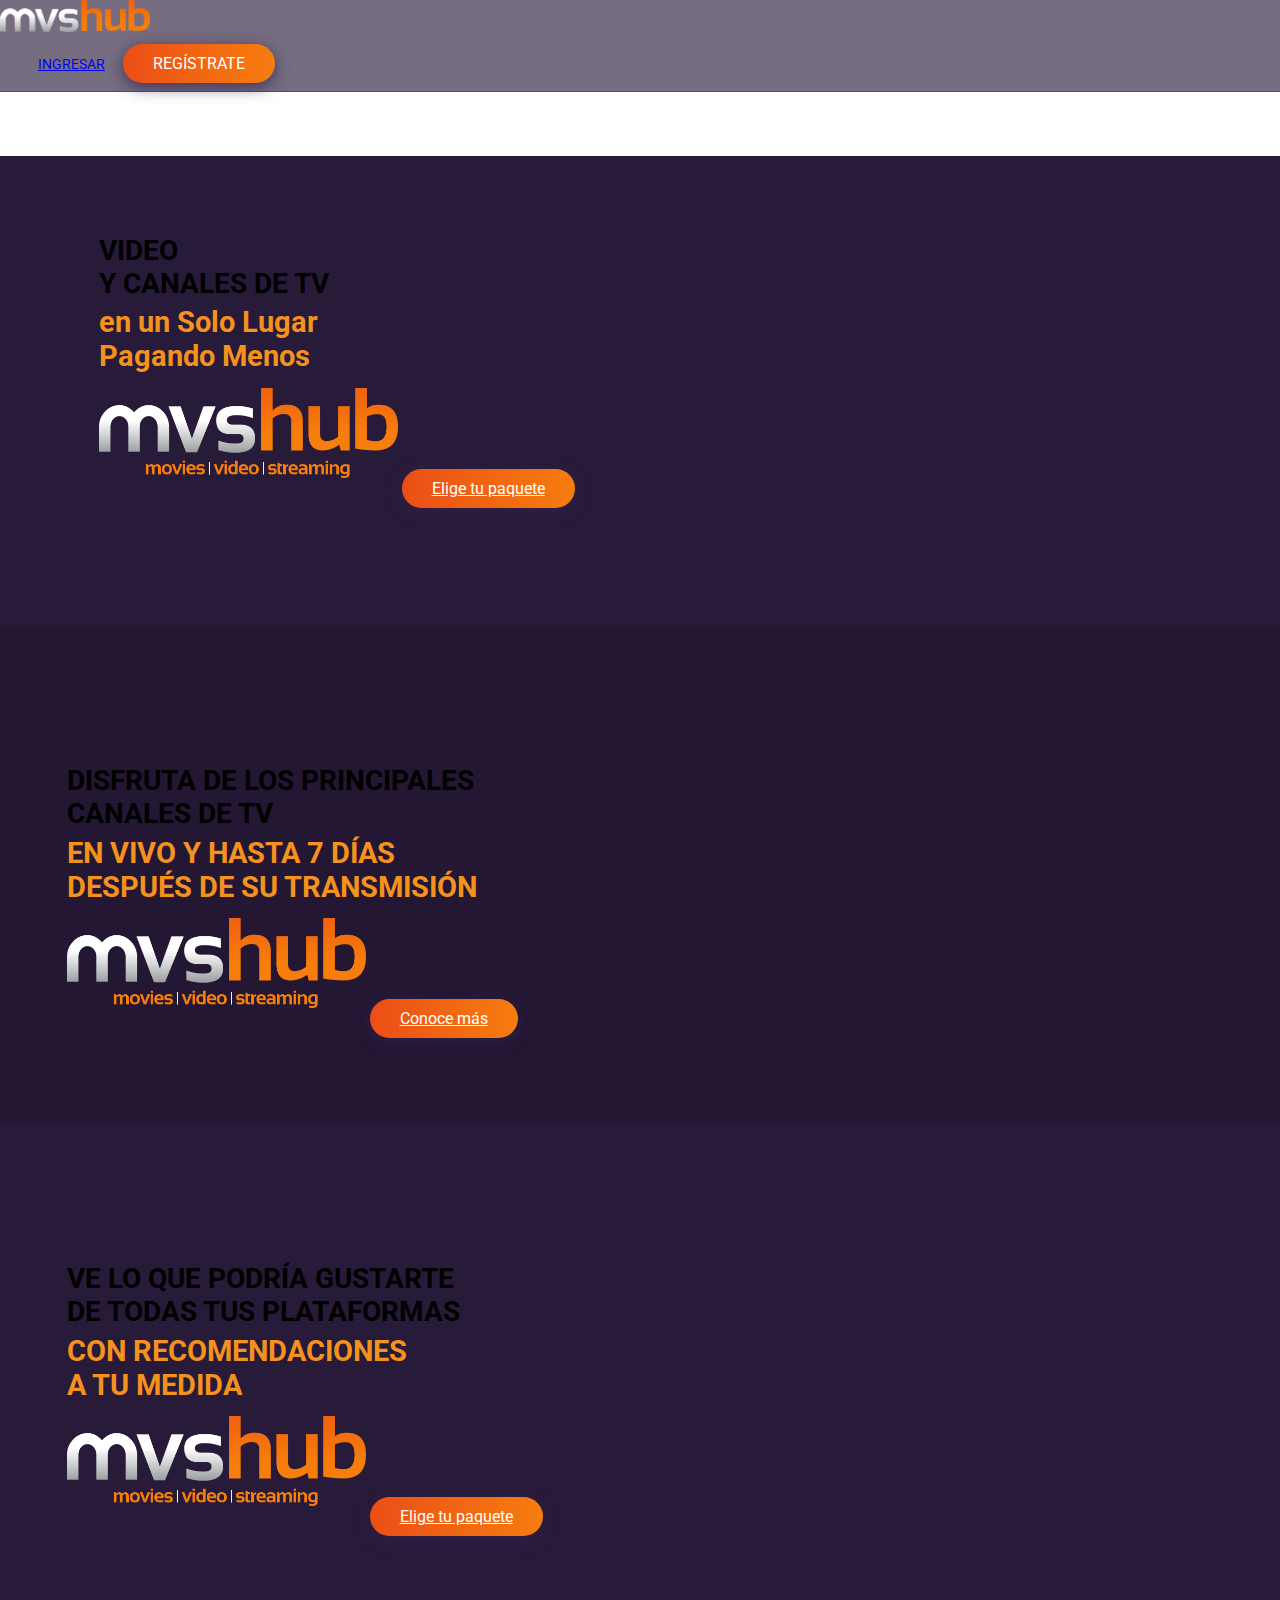
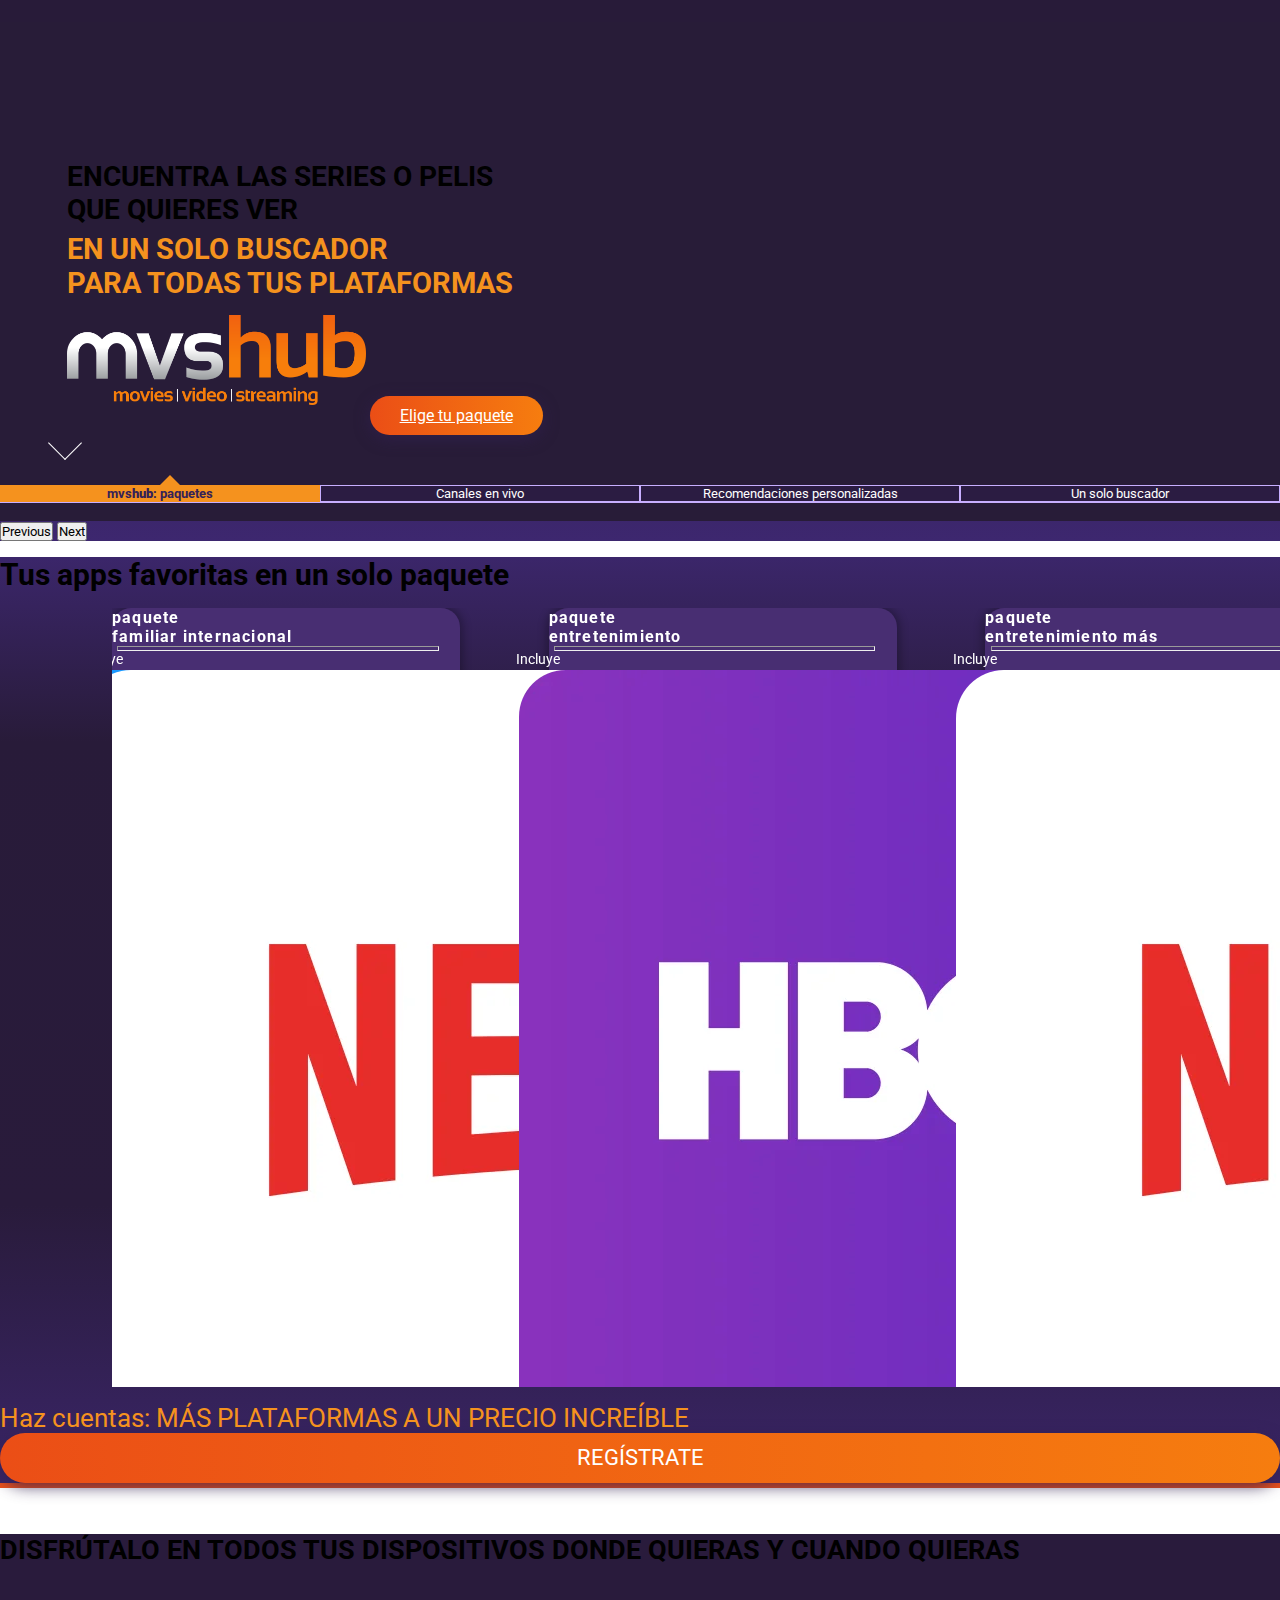
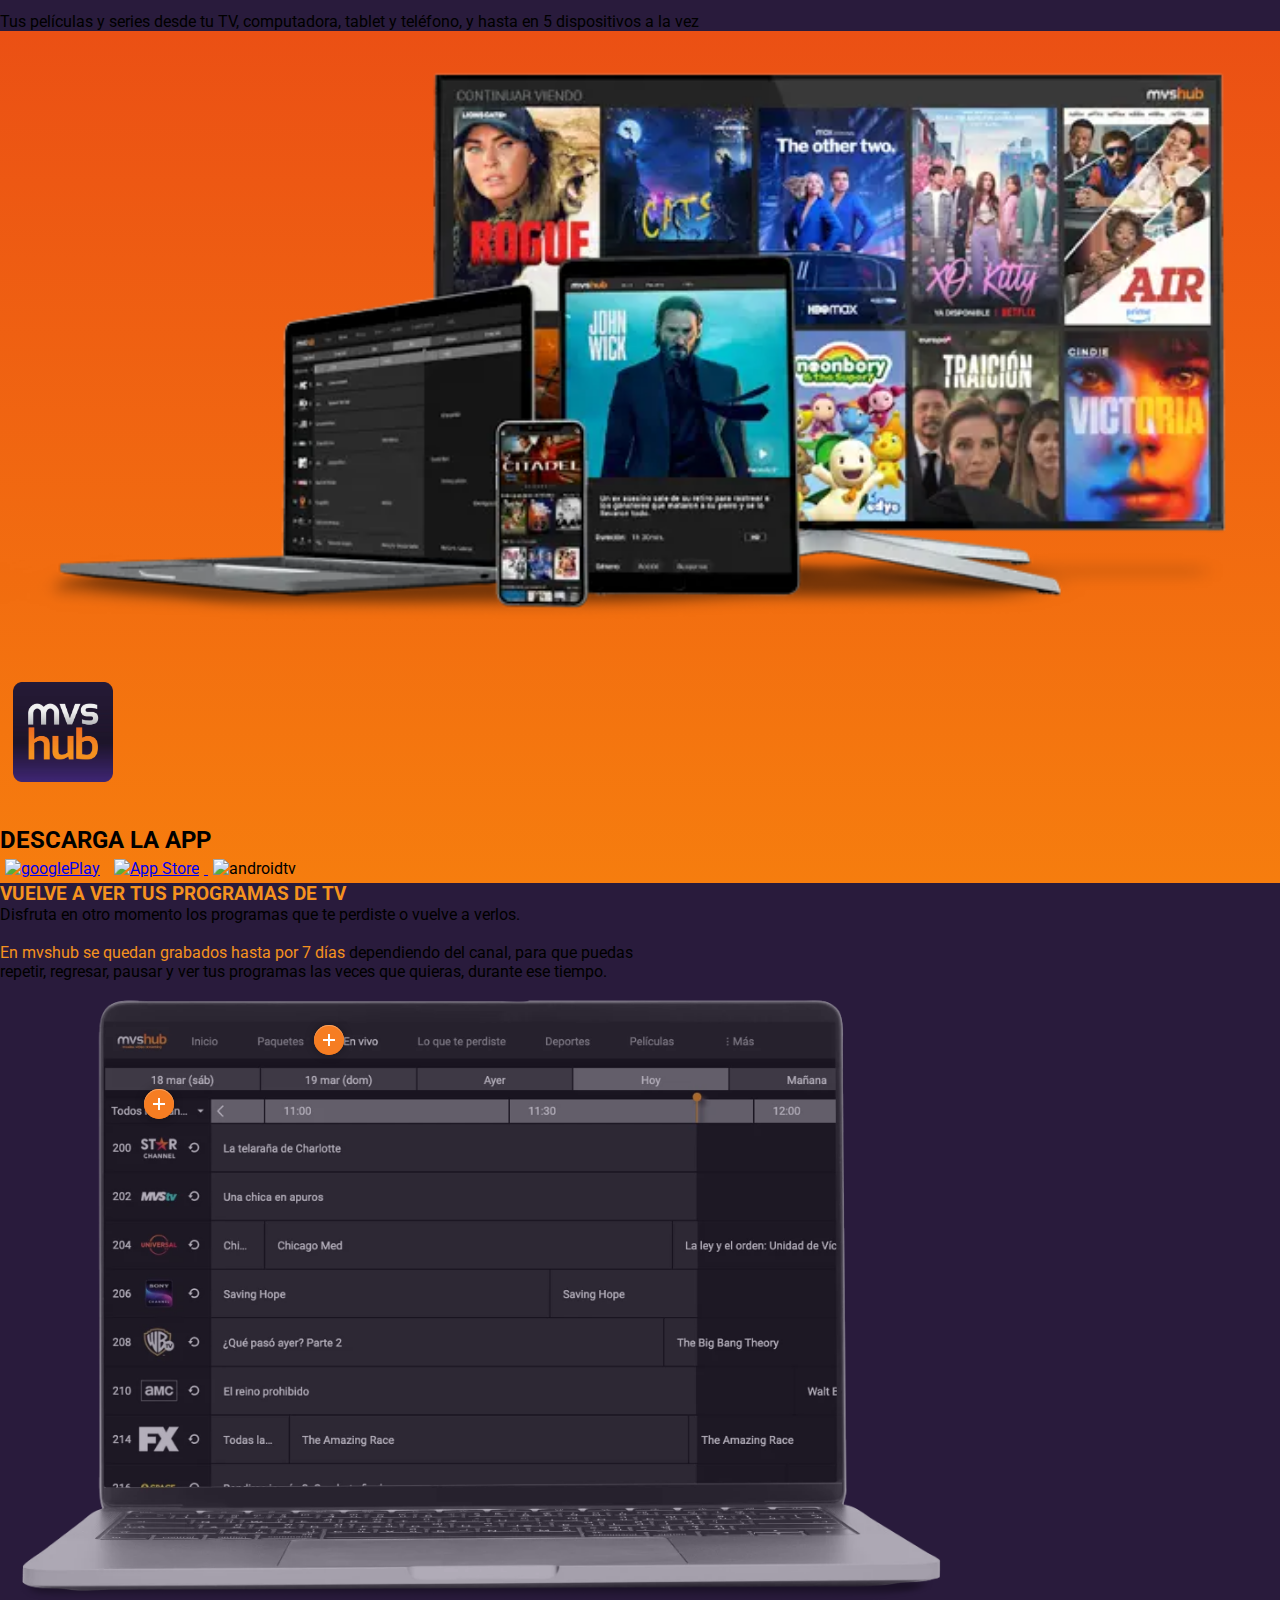
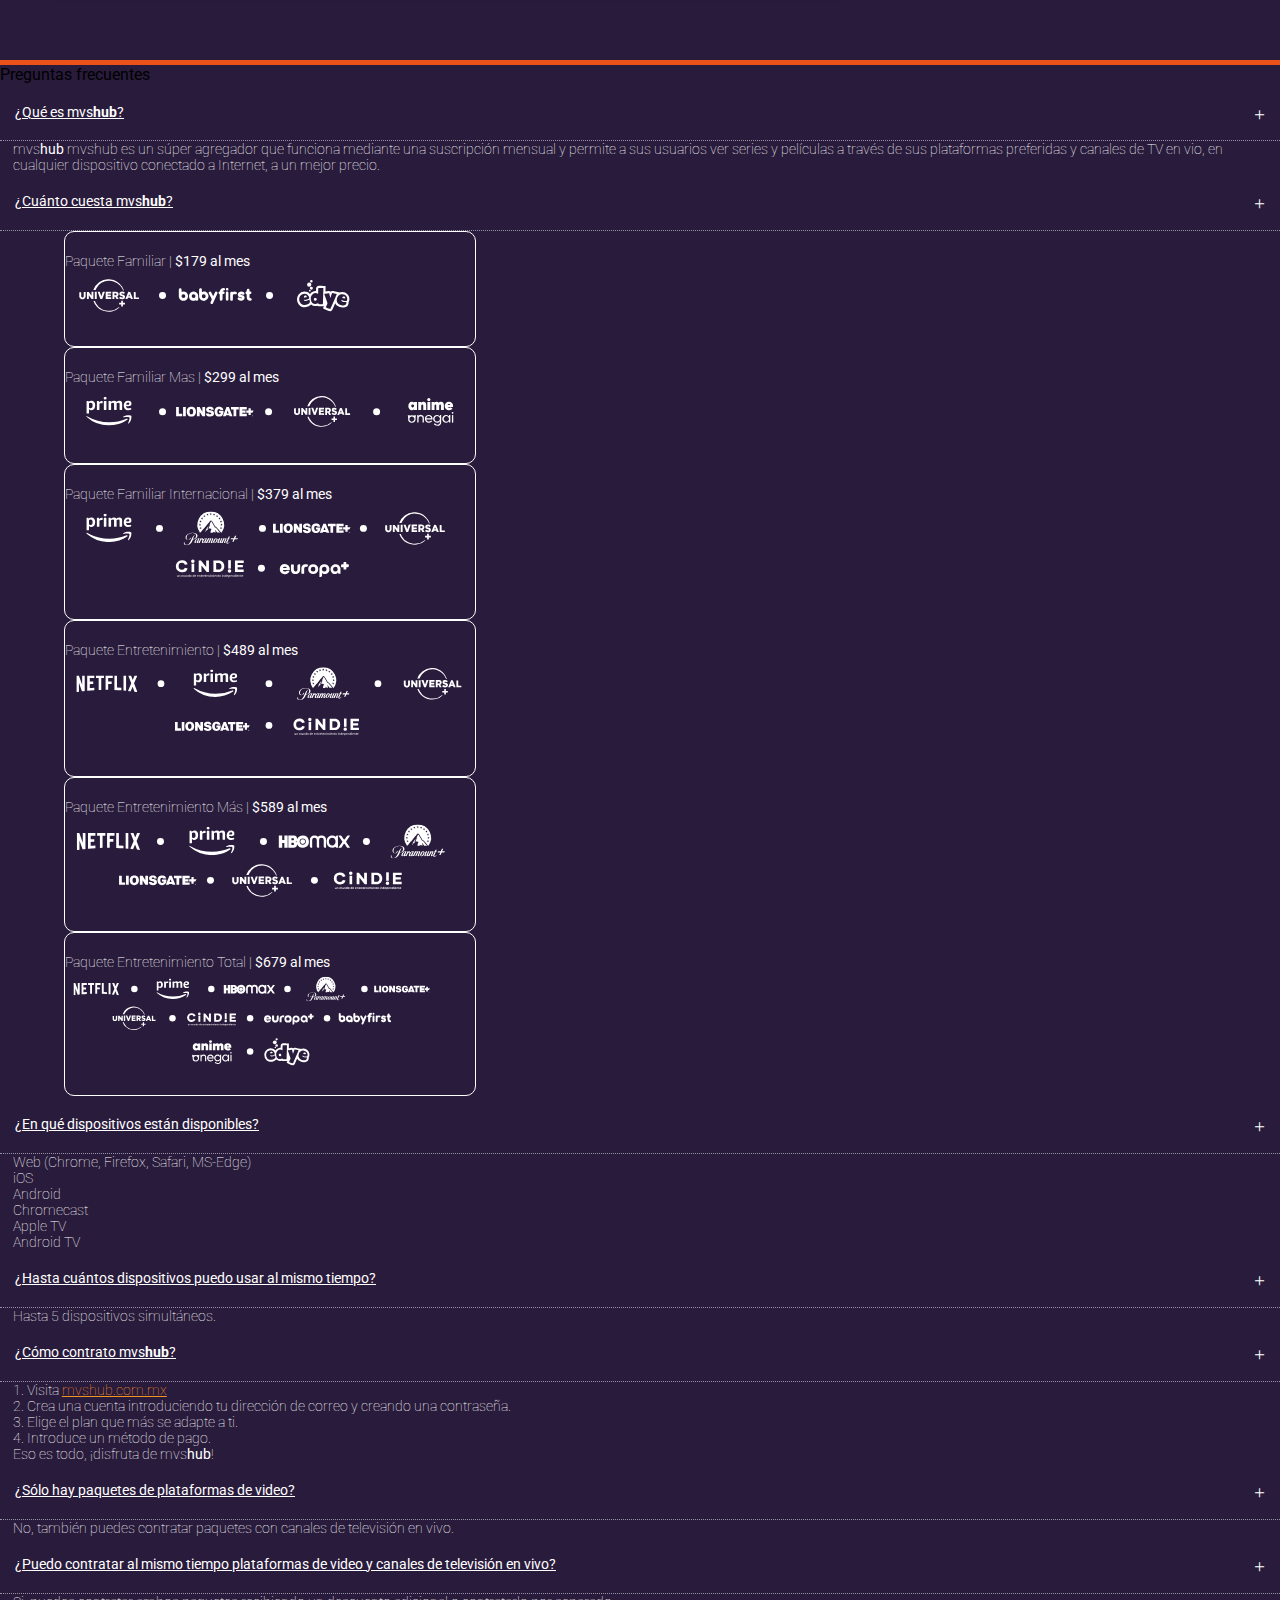
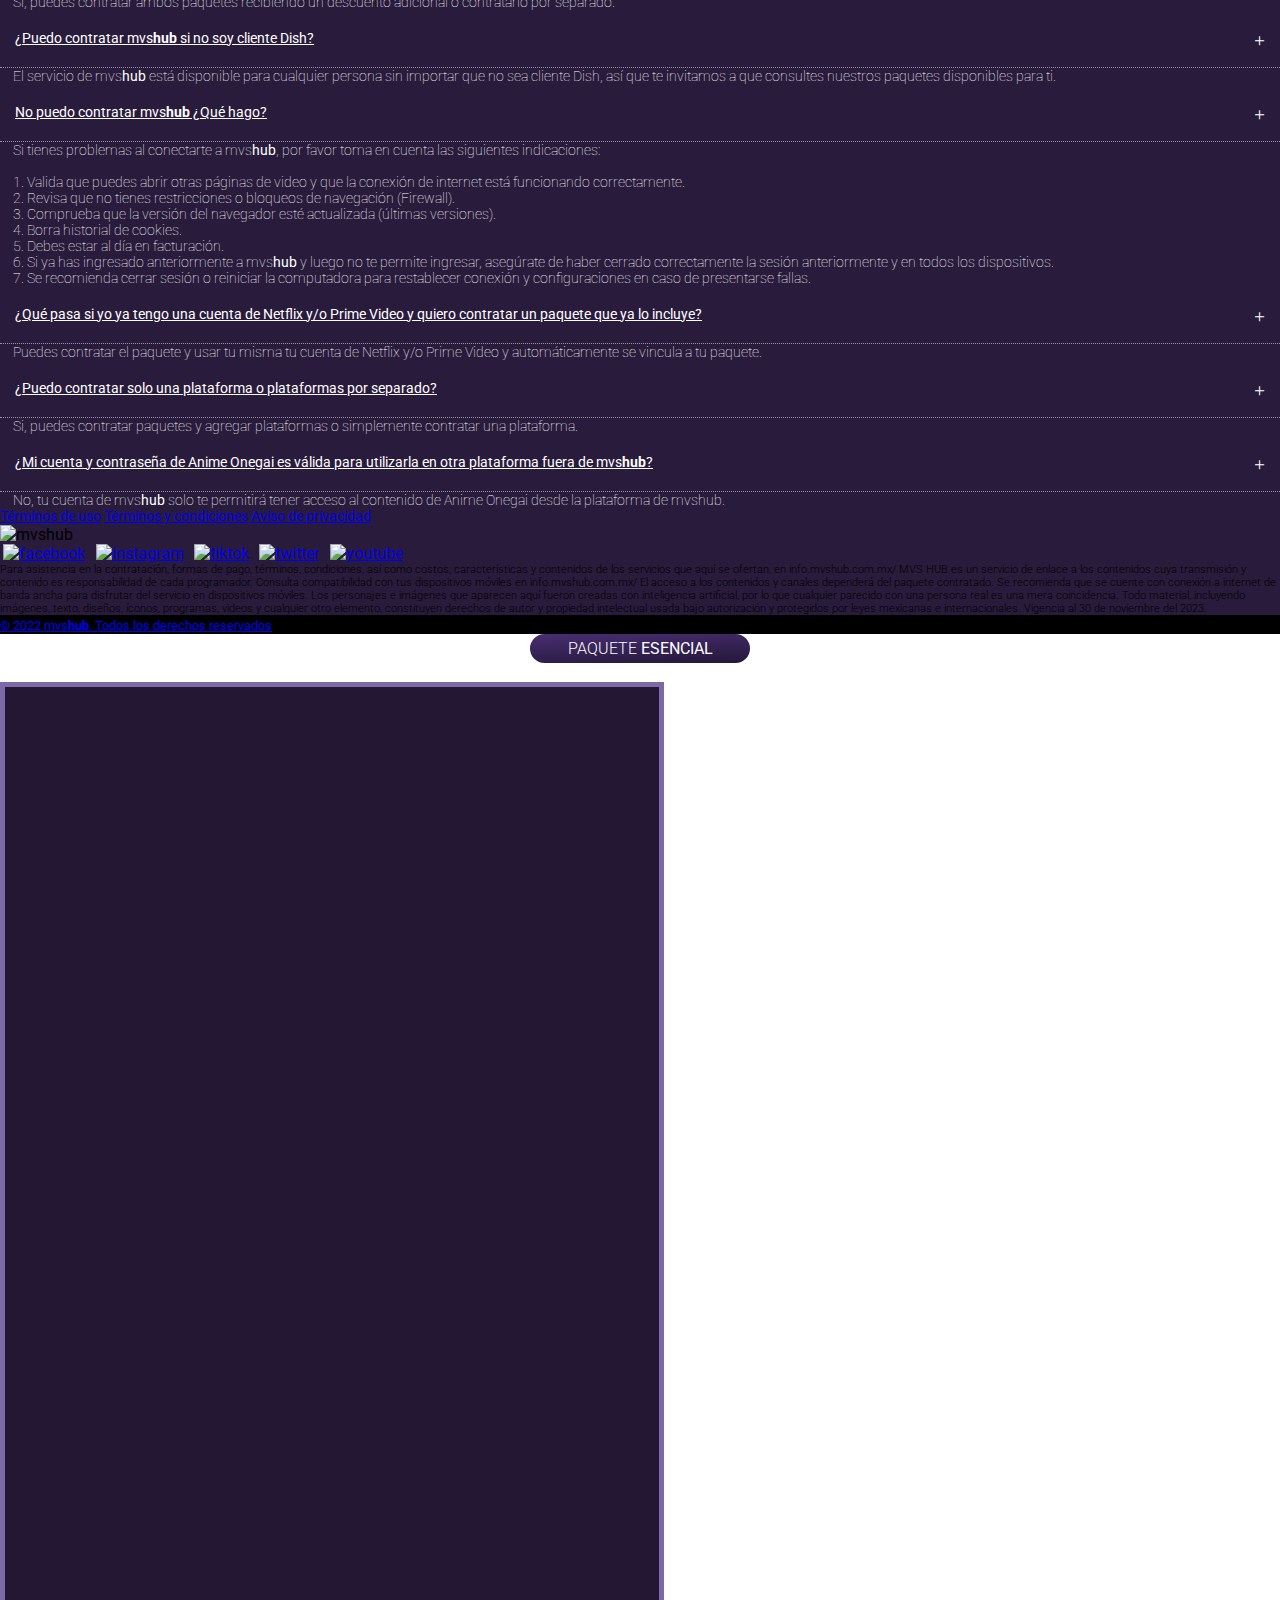
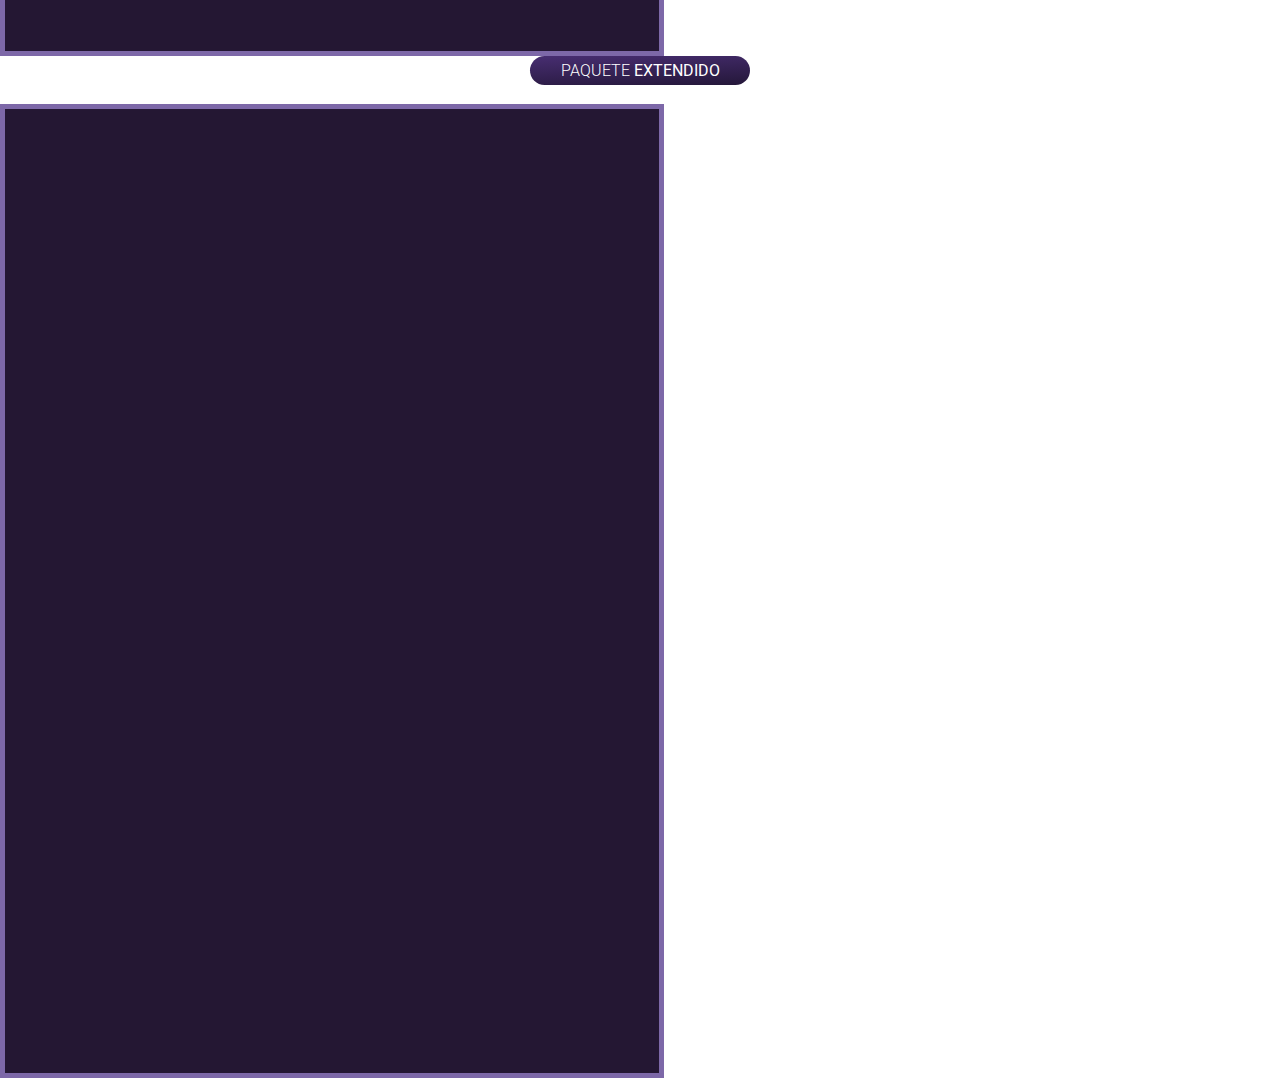
==== commit 507b2364: "layerfile" ====
--- a/index.html
+++ b/index.html
@@ -72,7 +72,7 @@
             <img src="assets/images/slider/mobile/slider_hero_360x400_collage.webp" alt="slide1"
               class="backSlide1-mobile" style="width: 100%; height: 100%">
             <div class="col-md-6 d-flex flex-column item1 item1ab">
-              <h3 class="text-uppercase text-white">Tus Plataformas DE VIDEO <br /> Y CANALES DE TV</h3>
+              <h3 class="text-uppercase text-white">VIDEO <br /> Y CANALES DE TV</h3>
               <h1 class="text-uppercase fw-bold text-orange"> en un Solo Lugar <br /> Pagando Menos</h1>
               <img src="assets/images/logos/main_logo_mvshub-_1_.webp" alt="mvshub">
               <a href="#Paquetes" class="col-md-5 mb-5 mt-4 btn rounded-pill text-uppercase text-white btn-subscribe">
@@ -289,7 +289,7 @@
                     <div class="px-4">
                       <div class="add-esencial mt-4">
                         <h6>PAQUETE ESENCIAL<br>
-                          <span>INCLUYE 78 CANALES EN STREAMING</span>
+                          <span>INCLUYE 79 canales EN STREAMING</span>
                         </h6>
                       </div>
                       <div class="d-flex justify-content-around mt-4">
@@ -401,7 +401,7 @@
                   <div class="px-4">
                     <div class="add-esencial mt-4">
                       <h6>PAQUETE ESENCIAL<br>
-                        <span>INCLUYE 78 CANALES EN STREAMING</span>
+                        <span>INCLUYE 79 canales EN STREAMING</span>
                       </h6>
                     </div>
                     <div class="d-flex justify-content-around mt-4">
@@ -516,7 +516,7 @@
                       <div class="px-4">
                         <div class="add-esencial mt-4">
                           <h6>PAQUETE ESENCIAL<br>
-                            <span>INCLUYE 78 CANALES EN STREAMING</span>
+                            <span>INCLUYE 79 canales EN STREAMING</span>
                           </h6>
                         </div>
                         <div class="d-flex justify-content-around mt-4">
@@ -631,7 +631,7 @@
                       <div class="px-4">
                         <div class="add-esencial mt-4">
                           <h6>PAQUETE ESENCIAL<br>
-                            <span>INCLUYE 78 CANALES EN STREAMING</span>
+                            <span>INCLUYE 79 canales EN STREAMING</span>
                           </h6>
                         </div>
                         <div class="d-flex justify-content-around mt-4">
@@ -747,7 +747,7 @@
                       <div class="px-4">
                         <div class="add-esencial mt-4">
                           <h6>PAQUETE ESENCIAL<br>
-                            <span>INCLUYE 78 CANALES EN STREAMING</span>
+                            <span>INCLUYE 79 canales EN STREAMING</span>
                           </h6>
                         </div>
                         <div class="d-flex justify-content-around mt-4">
@@ -867,7 +867,7 @@
                       <div class="px-4">
                         <div class="add-esencial mt-4">
                           <h6>PAQUETE ESENCIAL<br>
-                            <span>INCLUYE 78 CANALES EN STREAMING</span>
+                            <span>INCLUYE 79 canales EN STREAMING</span>
                           </h6>
                         </div>
                         <div class="d-flex justify-content-around mt-4">
@@ -928,7 +928,7 @@
                         up:</span></a> contenido que puedes ver hasta 7 días después de su transmisión.
 
                   </p>
-                  <p class="stream-promo mt-2 mb-1">Incluye 78 canales para ver en <a href="#recording"
+                  <p class="stream-promo mt-2 mb-1">Incluye 79 canales para ver en <a href="#recording"
                       style="text-decoration: none;"><span style="color: #F6921E;">catch up</span></a></p>
                 </div>
 
@@ -1401,7 +1401,7 @@
                         <div class="px-4">
                           <div class="add-esencial mt-4">
                             <h6>PAQUETE ESENCIAL<br>
-                              <span>INCLUYE 78 CANALES EN STREAMING</span>
+                              <span>INCLUYE 79 canales EN STREAMING</span>
                             </h6>
                           </div>
                           <div class="d-flex justify-content-around mt-4">
@@ -1519,7 +1519,7 @@
                       <div class="px-4">
                         <div class="add-esencial mt-4">
                           <h6>PAQUETE ESENCIAL<br>
-                            <span>INCLUYE 78 CANALES EN STREAMING</span>
+                            <span>INCLUYE 79 canales EN STREAMING</span>
                           </h6>
                         </div>
                         <div class="d-flex justify-content-around mt-4">
@@ -1650,7 +1650,7 @@
                     <div class="px-4">
                       <div class="add-esencial mt-4">
                         <h6>PAQUETE ESENCIAL<br>
-                          <span>INCLUYE 78 CANALES EN STREAMING</span>
+                          <span>INCLUYE 79 canales EN STREAMING</span>
                         </h6>
                       </div>
                       <div class="d-flex justify-content-around mt-4">
@@ -1781,7 +1781,7 @@
                     <div class="px-4">
                       <div class="add-esencial mt-4">
                         <h6>PAQUETE ESENCIAL<br>
-                          <span>INCLUYE 78 CANALES EN STREAMING</span>
+                          <span>INCLUYE 79 canales EN STREAMING</span>
                         </h6>
                       </div>
                       <div class="d-flex justify-content-around mt-4">
@@ -1909,7 +1909,7 @@
                     <div class="px-4">
                       <div class="add-esencial mt-4">
                         <h6 class="text-keft">PAQUETE ESENCIAL<br>
-                          <span>INCLUYE 78 CANALES EN STREAMING</span>
+                          <span>INCLUYE 79 canales EN STREAMING</span>
                         </h6>
                       </div>
                       <div class="d-flex justify-content-around mt-4">
@@ -2040,7 +2040,7 @@
                     <div class="px-4">
                       <div class="add-esencial mt-4">
                         <h6>PAQUETE ESENCIAL<br>
-                          <span>INCLUYE 78 CANALES EN STREAMING</span>
+                          <span>INCLUYE 79 canales EN STREAMING</span>
                         </h6>
                       </div>
                       <div class="d-flex justify-content-around mt-4">
@@ -2100,7 +2100,7 @@
                     después de su transmisión.
                   </p>
 
-                  <p class="stream-promo mt-2 mb-1">Incluye 78 canales para ver en <span style="color: #F6921E;">catch
+                  <p class="stream-promo mt-2 mb-1">Incluye 79 canales para ver en <span style="color: #F6921E;">catch
                       up</span></p>
                 </div>
 
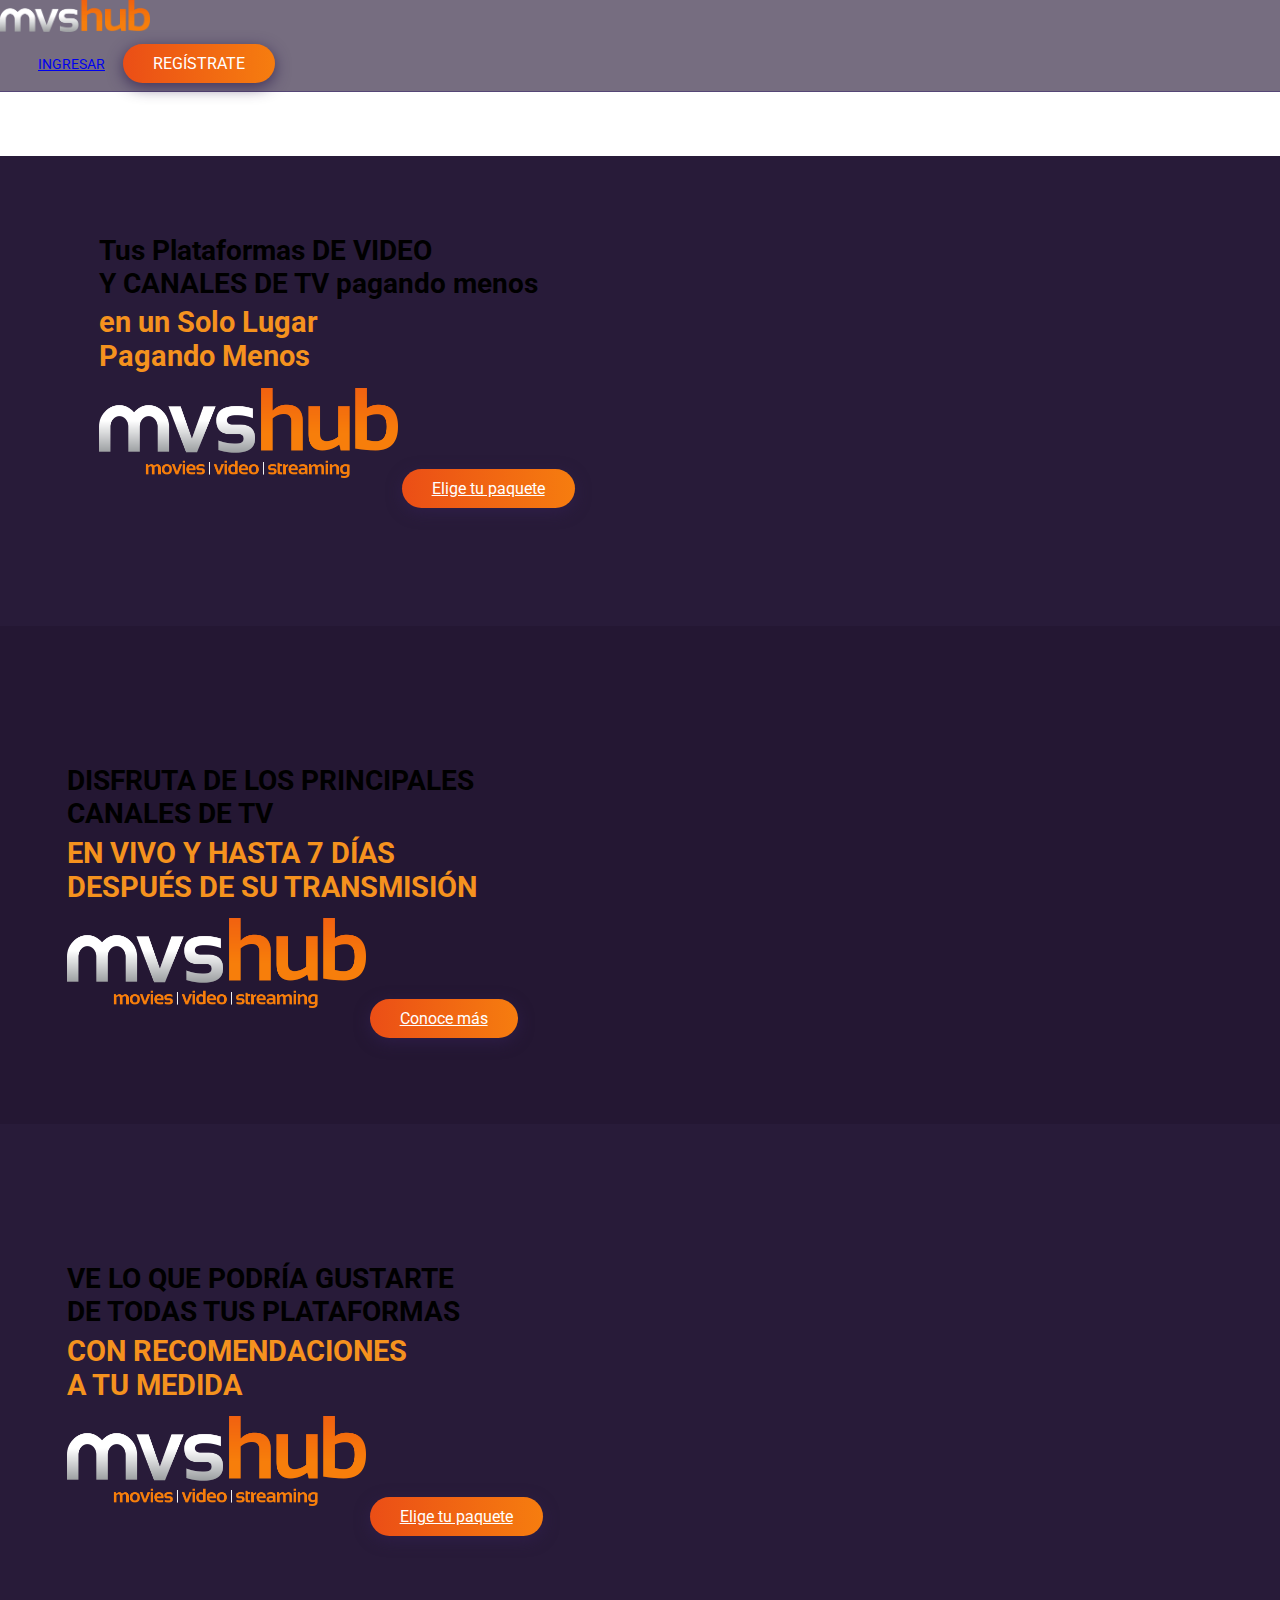
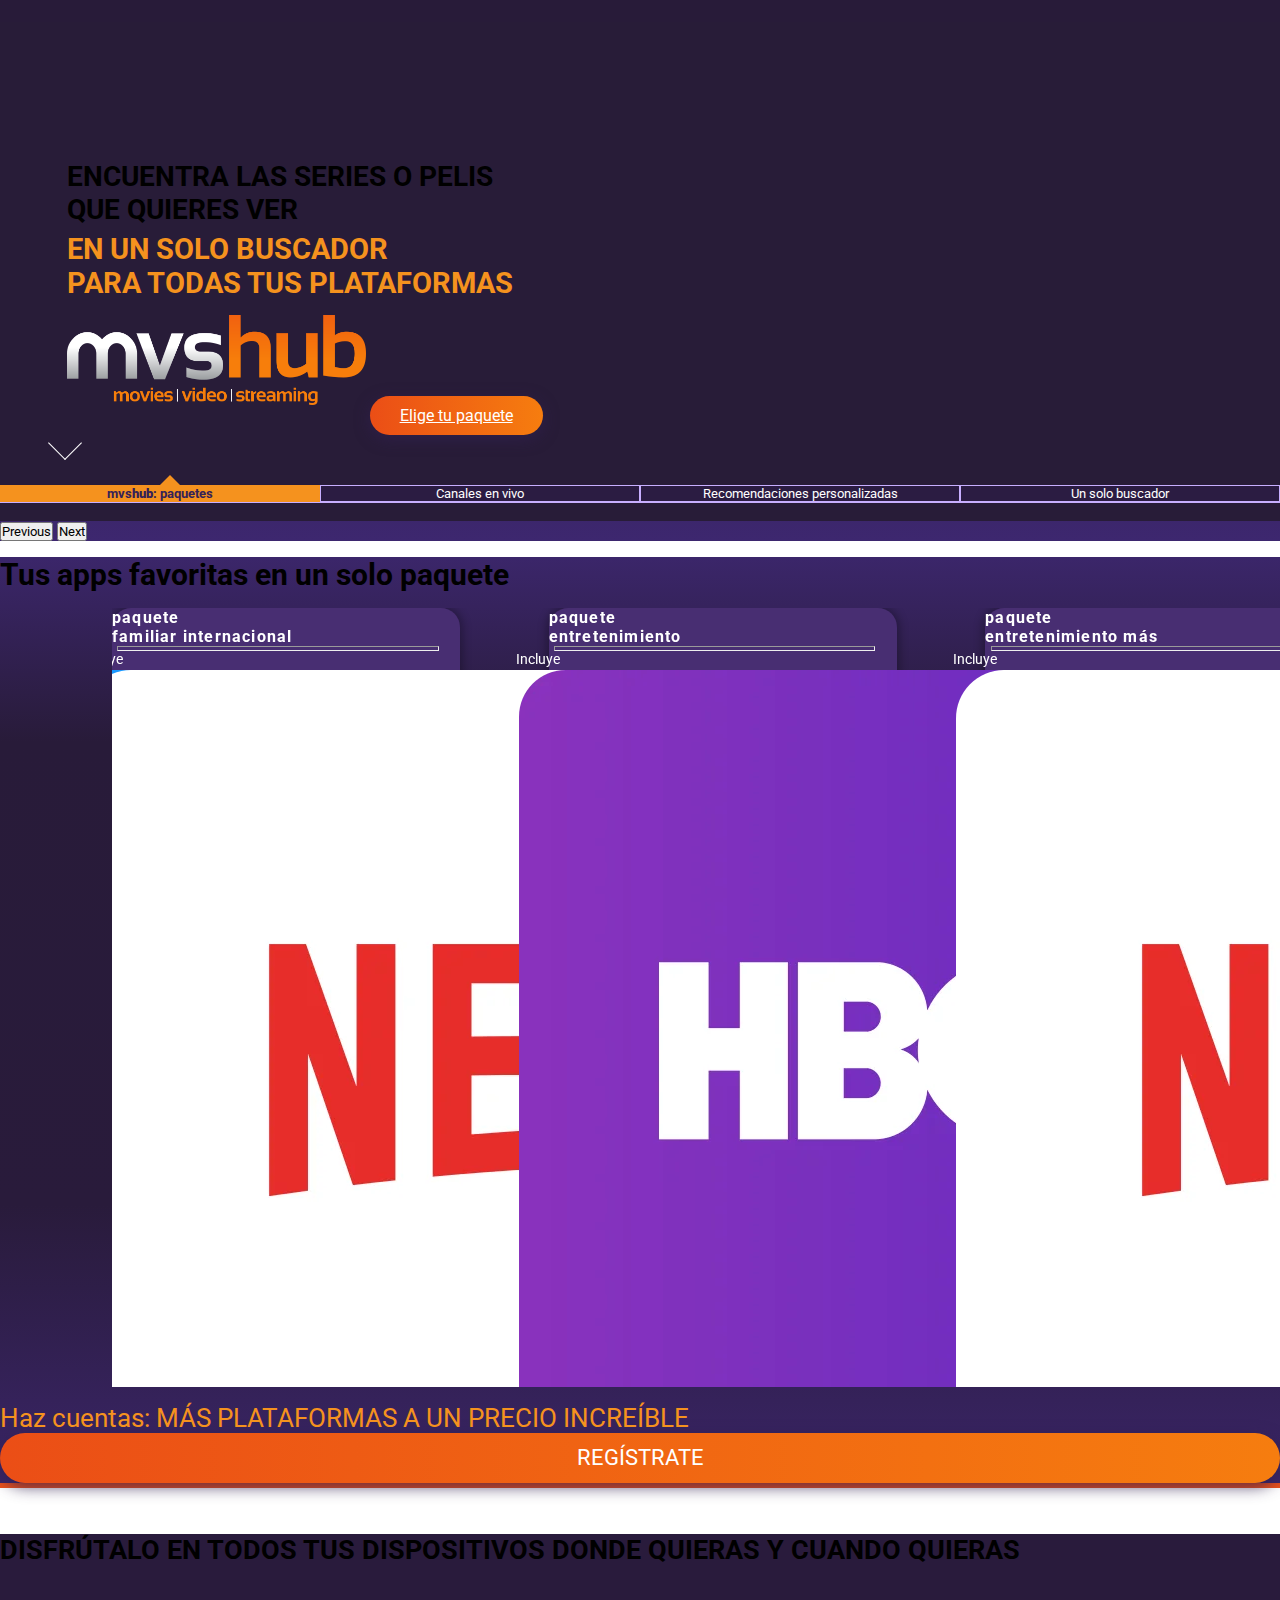
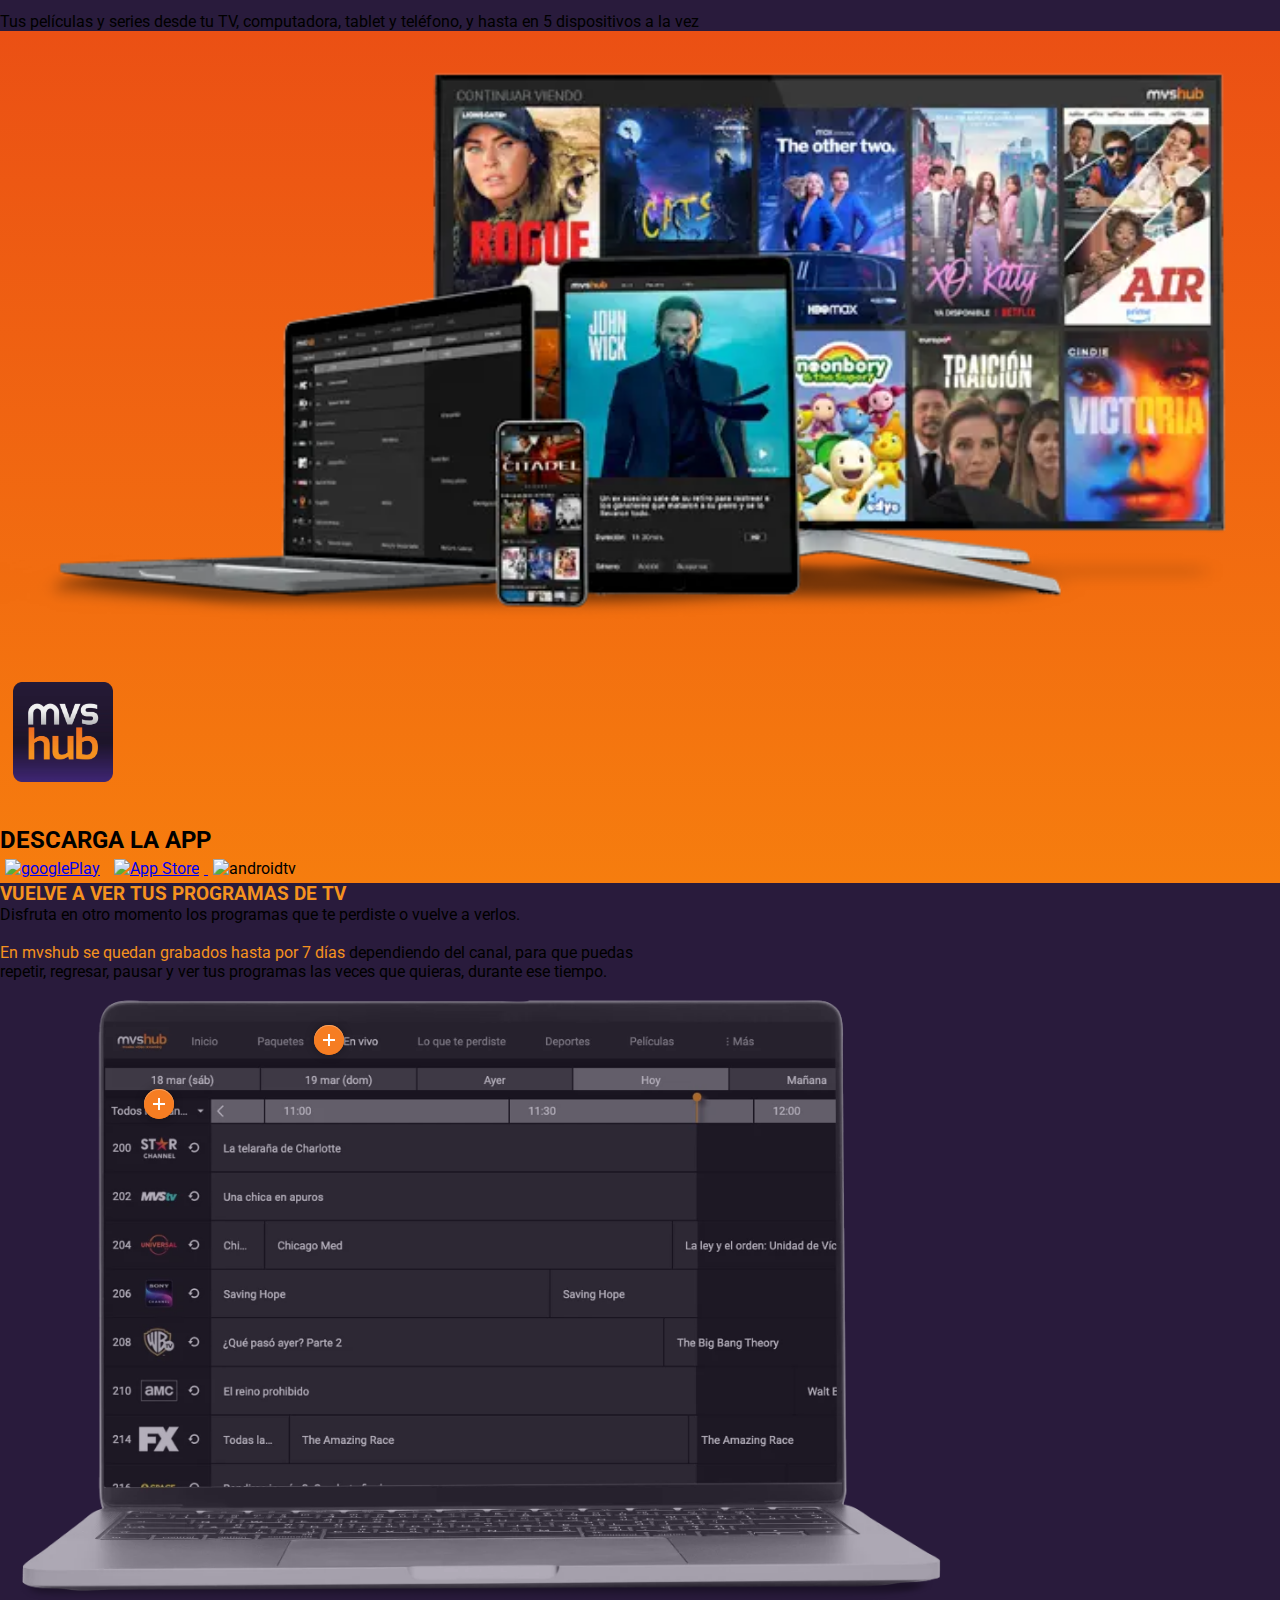
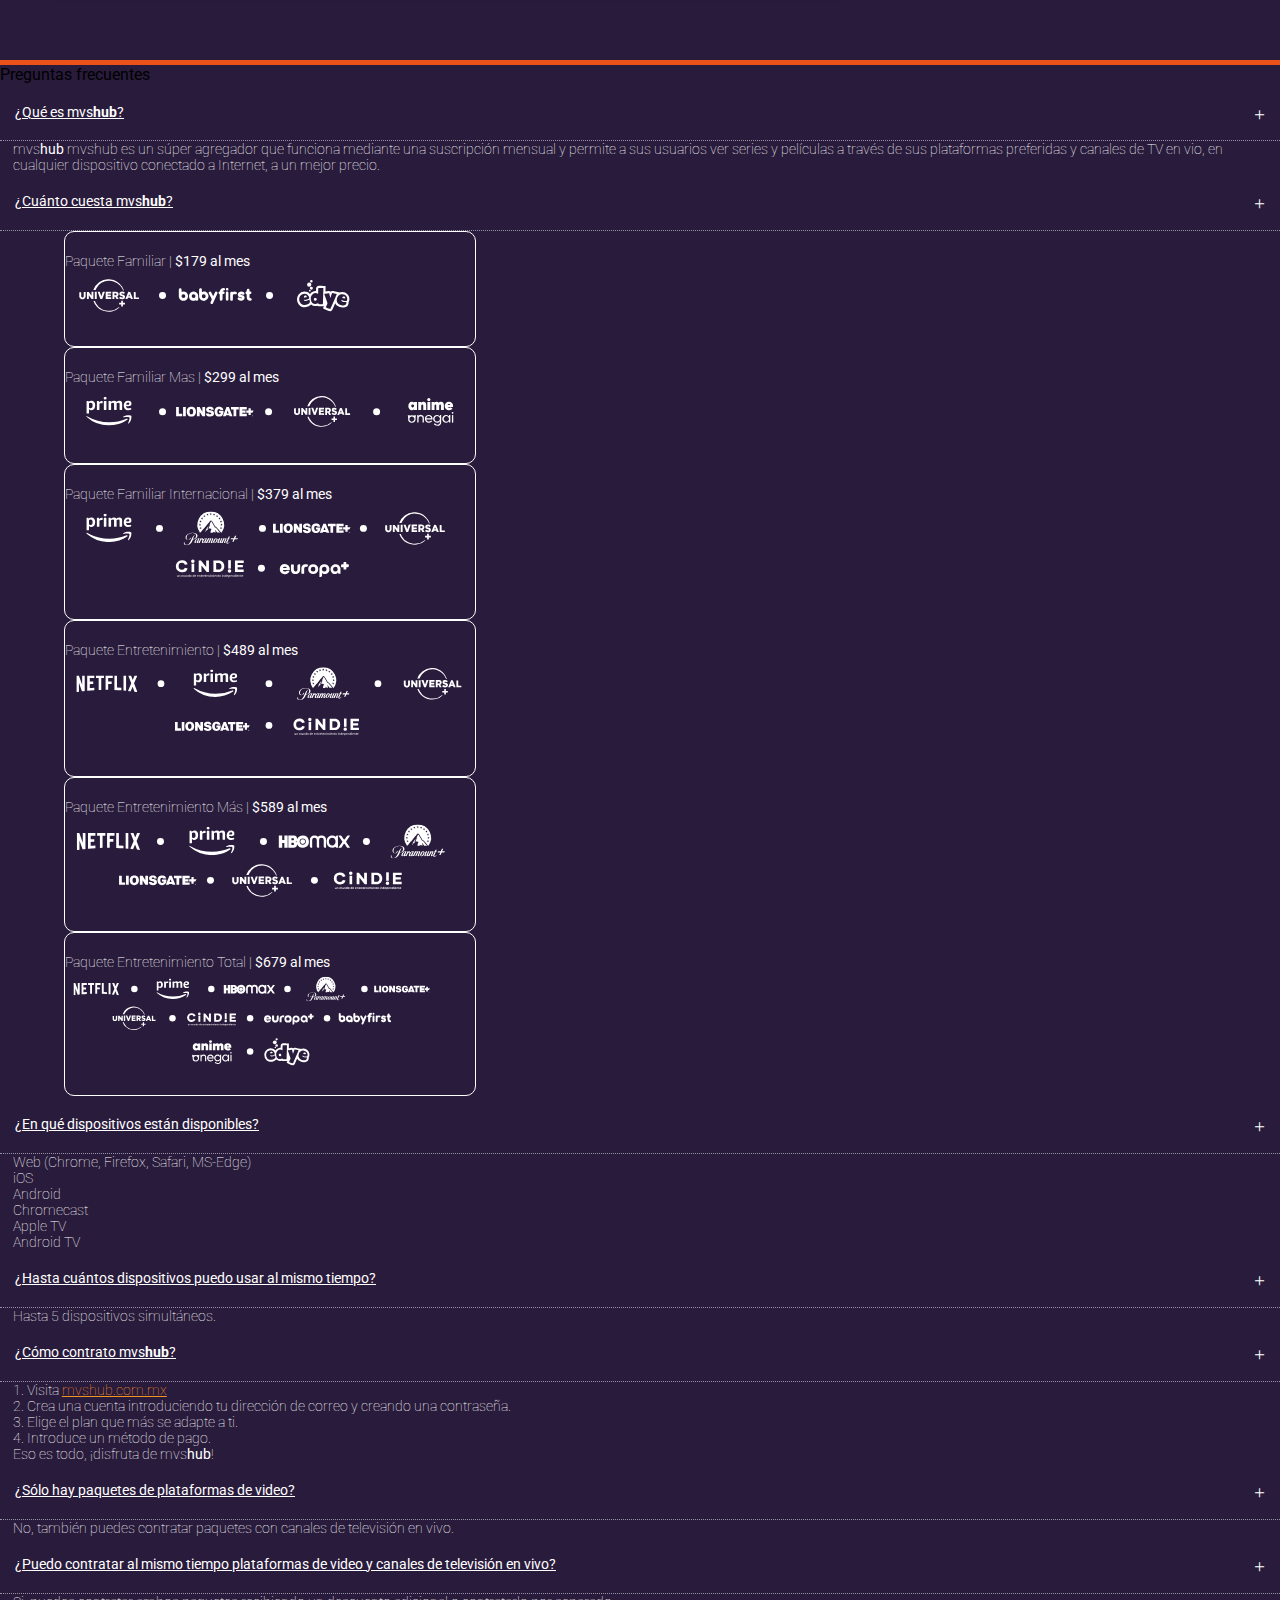
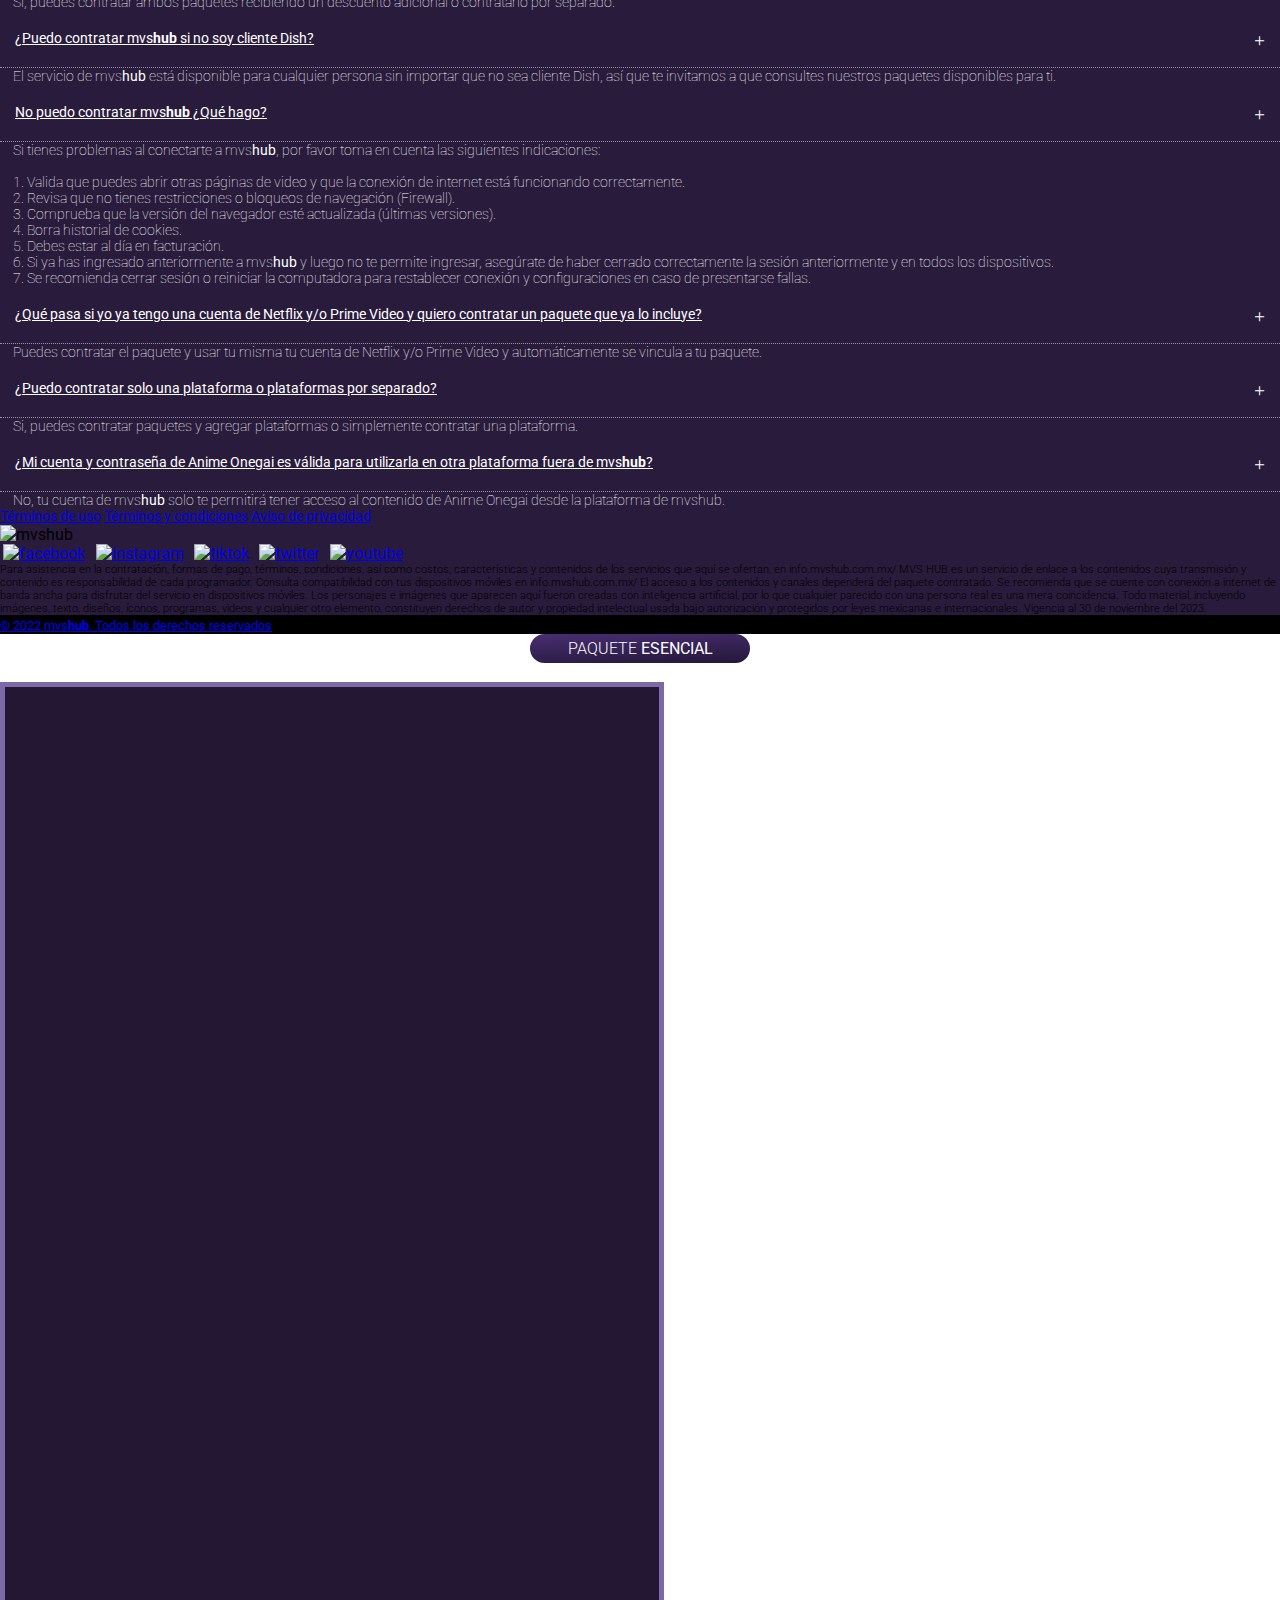
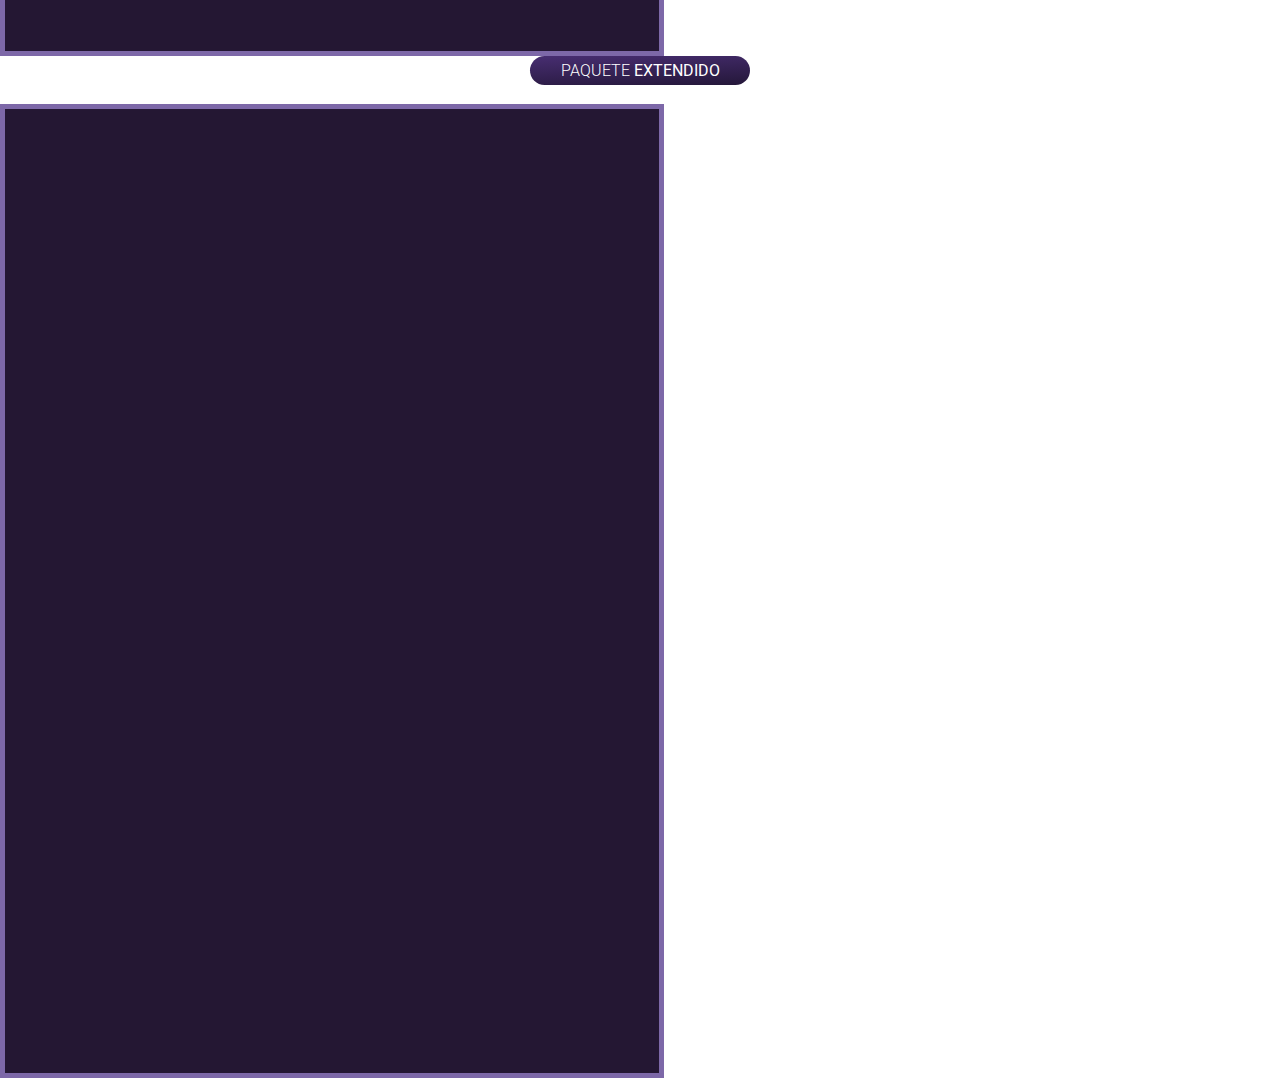
==== commit 4894ad63: "cambio de texto" ====
--- a/index.html
+++ b/index.html
@@ -72,7 +72,7 @@
             <img src="assets/images/slider/mobile/slider_hero_360x400_collage.webp" alt="slide1"
               class="backSlide1-mobile" style="width: 100%; height: 100%">
             <div class="col-md-6 d-flex flex-column item1 item1ab">
-              <h3 class="text-uppercase text-white">VIDEO <br /> Y CANALES DE TV</h3>
+              <h3 class="text-uppercase text-white">Tus Plataformas DE VIDEO <br /> Y CANALES DE TV pagando menos</h3>
               <h1 class="text-uppercase fw-bold text-orange"> en un Solo Lugar <br /> Pagando Menos</h1>
               <img src="assets/images/logos/main_logo_mvshub-_1_.webp" alt="mvshub">
               <a href="#Paquetes" class="col-md-5 mb-5 mt-4 btn rounded-pill text-uppercase text-white btn-subscribe">
